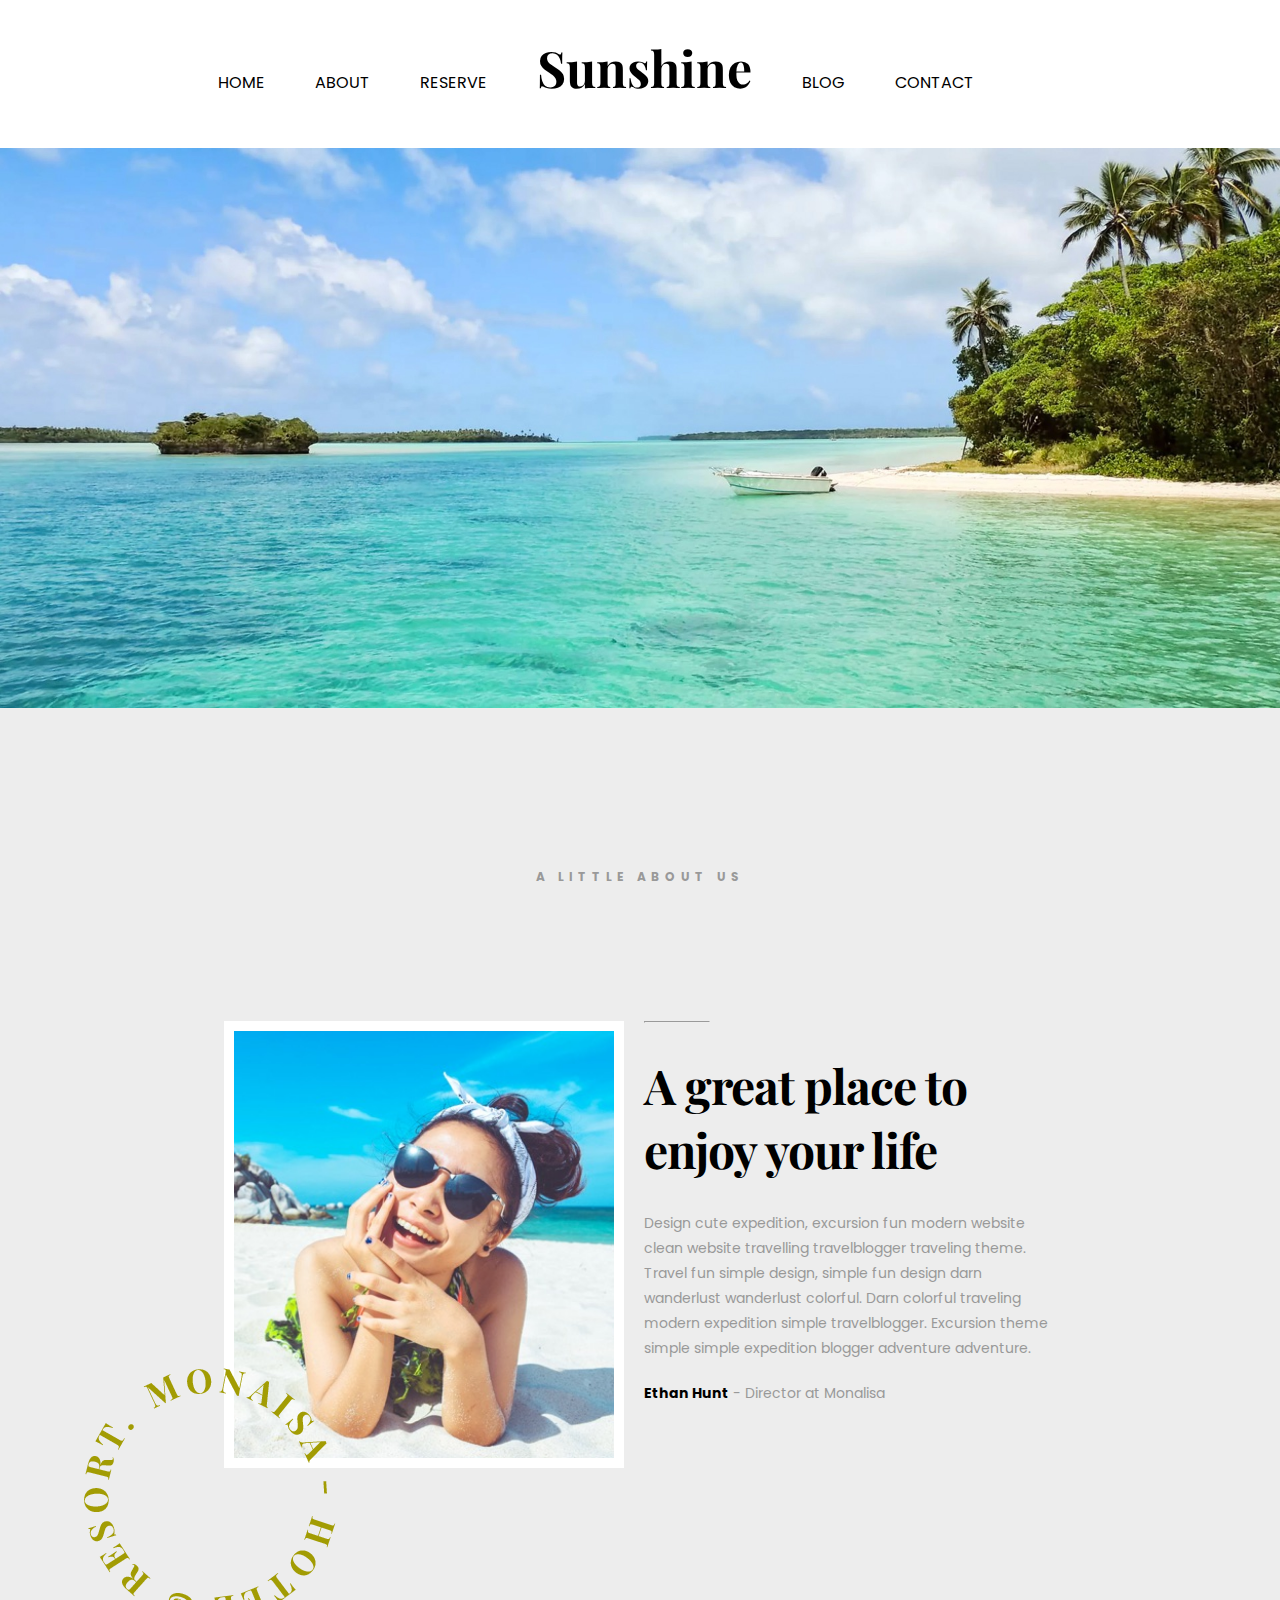
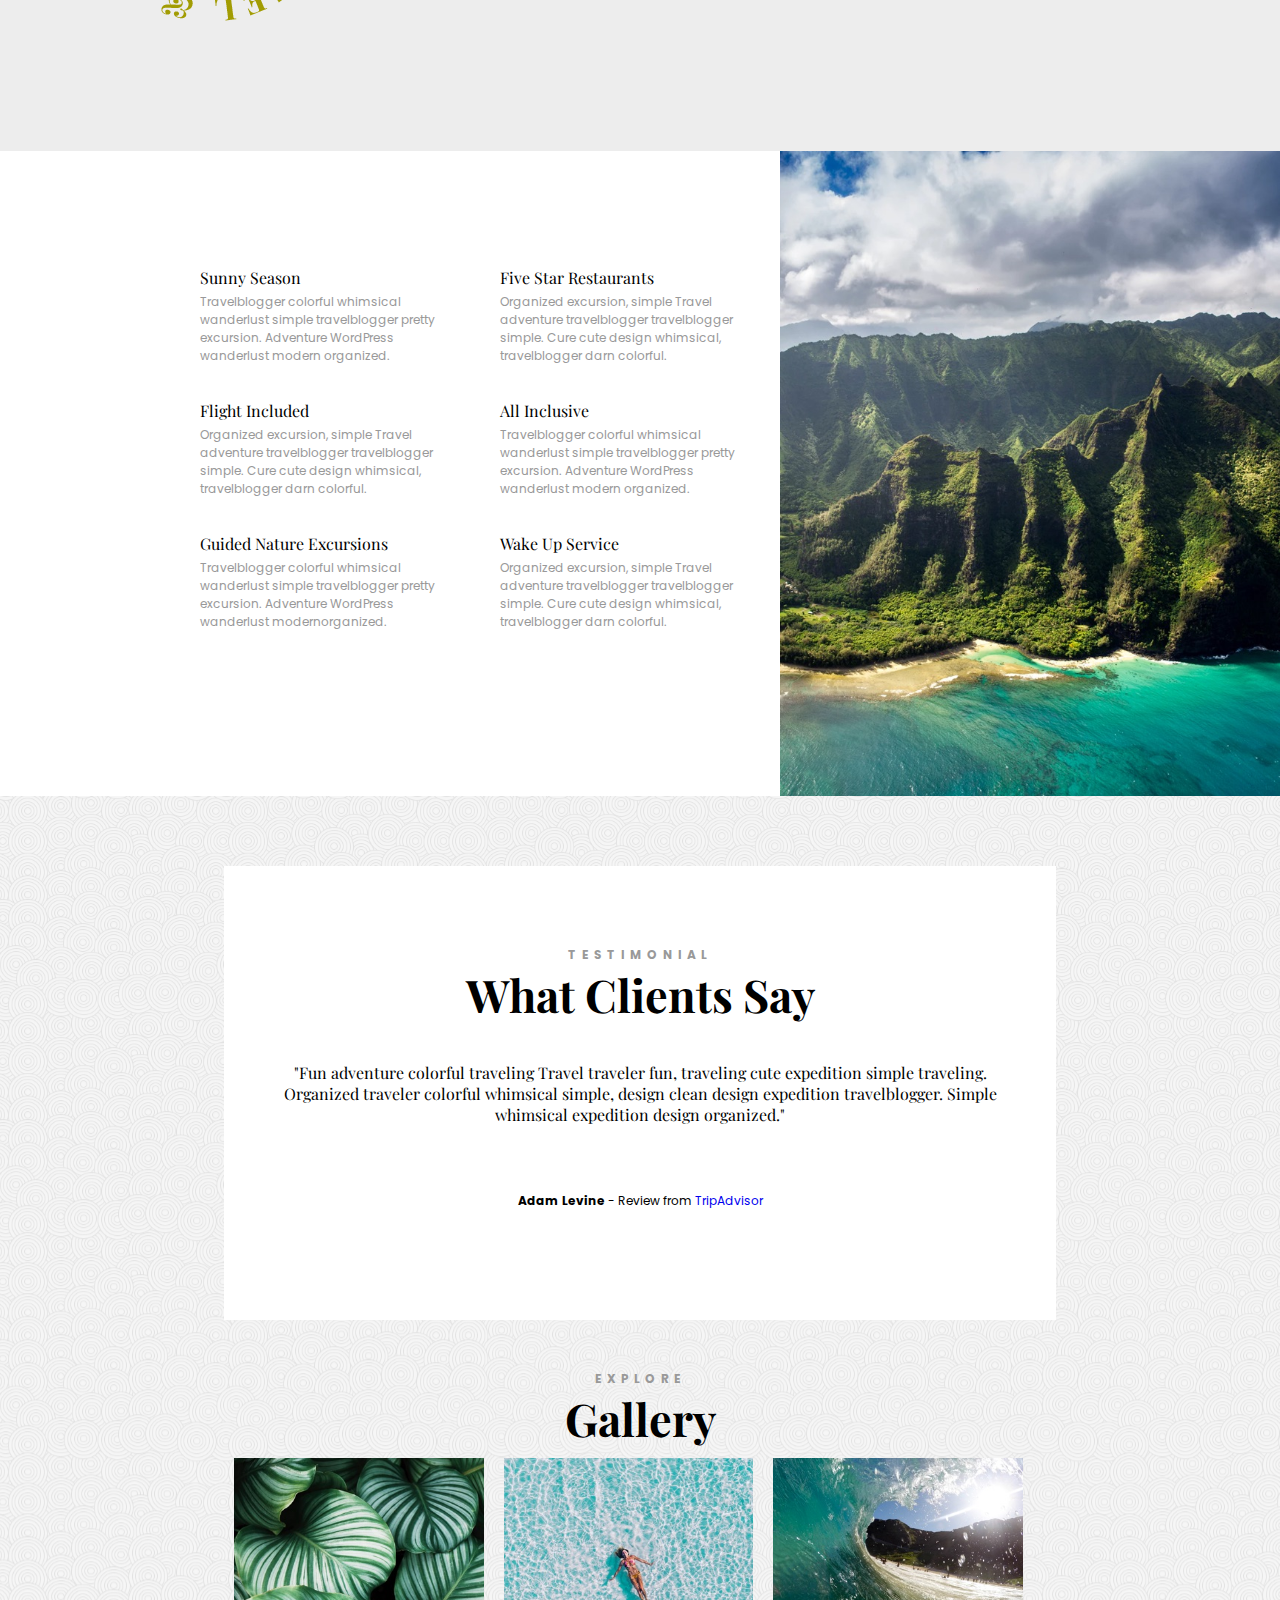
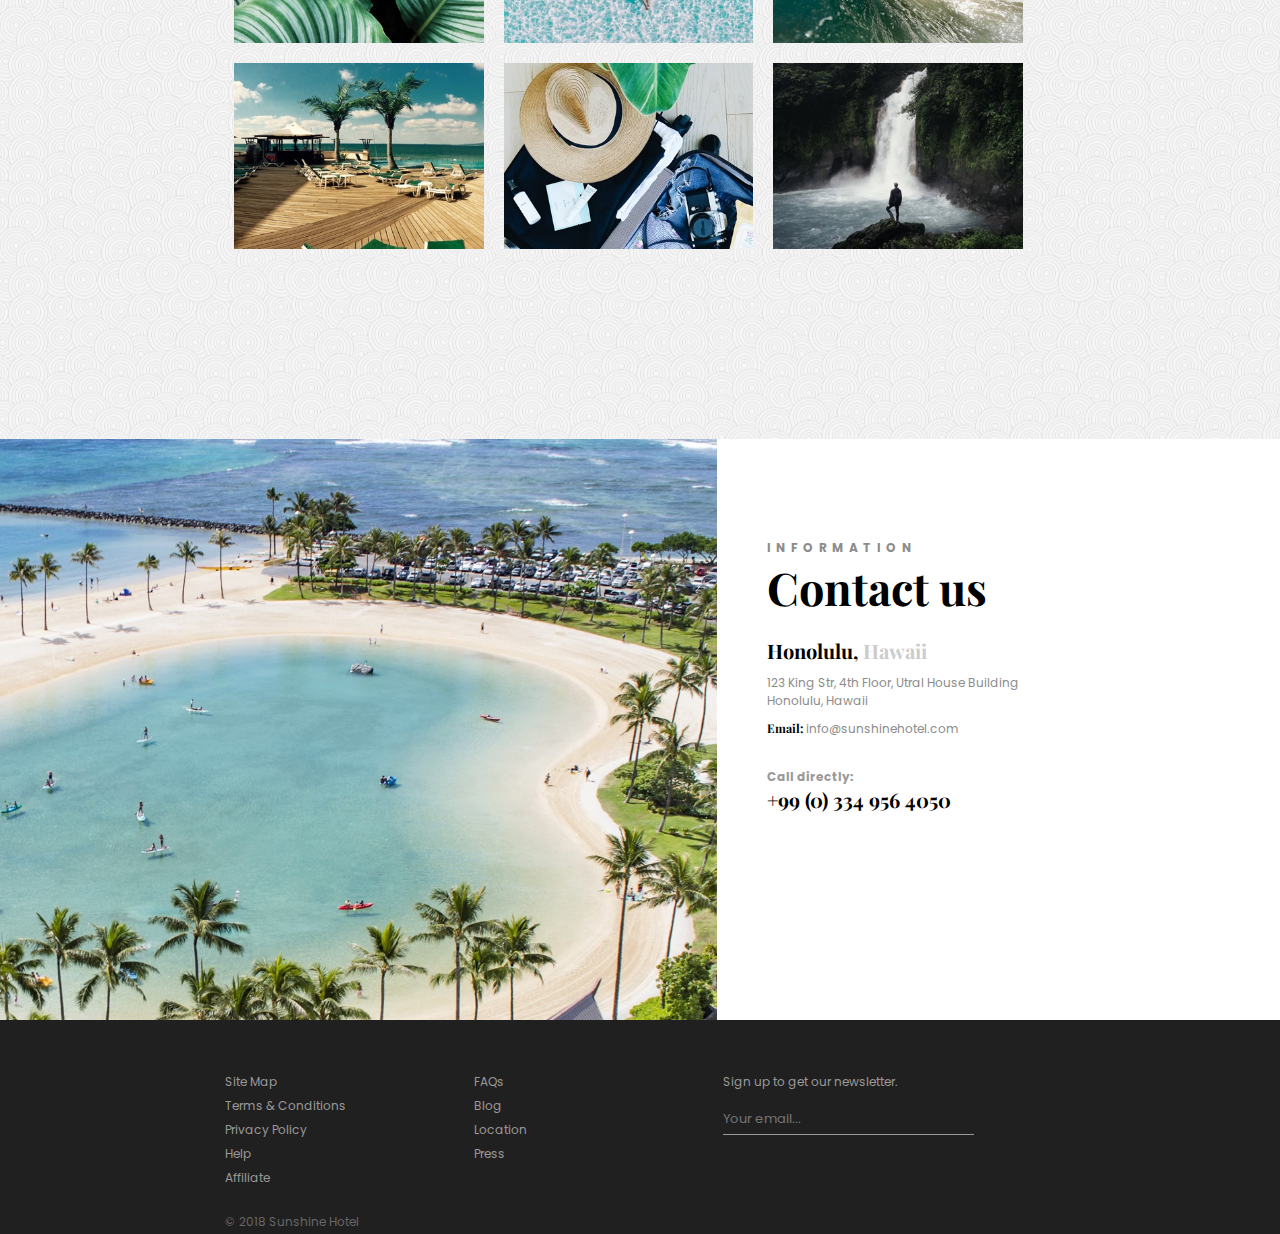
==== index.html @ 09236096 "finished blog css" ====
<!DOCTYPE html>
<html lang="en">
<head>
    <meta charset="UTF-8">
    <meta name="viewport" content="width=device-width, initial-scale=1.0">
    <meta http-equiv="X-UA-Compatible" content="ie=edge">
    <link rel="stylesheet" href="https://use.fontawesome.com/releases/v5.2.0/css/all.css" integrity="sha384-hWVjflwFxL6sNzntih27bfxkr27PmbbK/iSvJ+a4+0owXq79v+lsFkW54bOGbiDQ" crossorigin="anonymous">
    <title>Sunshine</title>
</head>
<link href="https://fonts.googleapis.com/css?family=Playfair+Display:400,700|Poppins:400,700" rel="stylesheet">
<link rel="stylesheet" type="text/css" href="style.css">
<body>
    <nav>
        <ul>
            <li>Home</li>
            <li>About</li>
            <li>Reserve</li>
        </ul>
        <h1>Sunshine</h1>
        <ul>
            <li>Blog</li>
            <li>Contact</li>
            <i class="fas fa-search"></i>
            <i class="fas fa-shopping-basket"></i>
        </ul>
    </nav>
<header>
    <img src="images/home-1.jpeg" alt="">
</header>
<section class="aboutIntro wrapper clearfix">
    <p class="pSmall">A Little About Us</p>
    <div class="aboutIntroImg"><img src="images/home-2.jpeg" alt=""></div>
    <div class="aboutIntroText clearfix">
    <hr>
    <h3>A great place to enjoy your life</h3>
    <p>Design cute expedition, excursion fun modern website clean website travelling travelblogger traveling theme. Travel fun simple design, simple fun design darn wanderlust wanderlust colorful. Darn colorful traveling modern expedition simple travelblogger. Excursion theme simple simple expedition blogger adventure adventure.</p>
    <p><strong>Ethan Hunt</strong> -  Director at Monalisa</p>
    </div>
    <div class="circle"><img src="images/home-circle-text.png" alt=""></div>
</section>

<section class="about clearfix">
    <div class="aboutInfo">
        <div class="aboutLeft">
            <ul>
                <li>
                    <h6 class="aboutHeader1 aboutHeader">Sunny Season</h6>
                    <p>Travelblogger colorful whimsical wanderlust simple travelblogger pretty excursion. Adventure WordPress wanderlust modern organized.</p>
                </li>
                <li>
                    <h6 class="aboutHeader2 aboutHeader">Flight Included</h6>
                    <p>Organized excursion, simple Travel adventure travelblogger travelblogger simple. Cure cute design whimsical, travelblogger darn colorful.</p>
                </li>
                <li>
                    <h6 class="aboutHeader3 aboutHeader">Guided Nature Excursions</h6>
                    <p>Travelblogger colorful whimsical wanderlust simple travelblogger pretty excursion. Adventure WordPress wanderlust modernorganized.</p>
                </li>
            </ul>
        </div>
        <div class="aboutRight">
            <ul>
                <li>
                    <h6 class="aboutHeader4 aboutHeader">Five Star Restaurants</h6>
                    <p>Organized excursion, simple Travel adventure travelblogger travelblogger simple. Cure cute design whimsical, travelblogger darn colorful.</p>
                </li>
                <li>
                    <h6 class="aboutHeader5 aboutHeader">All Inclusive</h6>
                    <p>Travelblogger colorful whimsical wanderlust simple travelblogger pretty excursion. Adventure WordPress wanderlust modern organized.</p>
                </li>
                <li>
                    <h6 class="aboutHeader6 aboutHeader">Wake Up Service</h6>
                    <p>Organized excursion, simple Travel adventure travelblogger travelblogger simple. Cure cute design whimsical, travelblogger darn colorful.</p>
                </li>
            </ul>
        </div>
    </div>
    <div class="aboutImg clearfix">
        <img src="images/home-3.jpeg" alt="">
    </div>
</section>
<section class="testimonialsExplore">
    <div class="wrapper testimonials ">
        <p class="pSmall">Testimonial</p>
        <h2>What Clients Say</h2>
        <h6>"Fun adventure colorful traveling Travel traveler fun, traveling cute expedition simple traveling. Organized traveler colorful whimsical simple, design clean design expedition travelblogger. Simple whimsical expedition design organized."</h6>
        <div class="rating">
            <i class="far fa-star"></i>
            <i class="far fa-star"></i>
            <i class="far fa-star"></i>
            <i class="far fa-star"></i>
            <i class="far fa-star"></i>
        </div>
        <p><strong>Adam Levine</strong> - Review from <a href="#">TripAdvisor</a></p>
    </div>
    <div class="gallerySection">
        <p class="pSmall">Explore</p>
        <h2>Gallery</h2>
        <div class="galleryImages wrapper clearfix">
            <img src="images/home-4.jpeg" alt="">
            <img src="images/home-5.jpeg" alt="">
            <img src="images/home-6.jpeg" alt="">
            <img src="images/home-7.jpeg" alt="">
            <img src="images/home-8.jpeg" alt="">
            <img src="images/home-9.jpeg" alt="">
        </div>
    </div>
</section>

<section class="contact clearfix">
    <div class="contactImg clearfix">
        <img src="images/home-10.jpeg" alt="">
    </div>
    <div class="contactInfo">
        <p class="pSmall">Information</p>
        <h2>Contact us</h2>
        <h5><strong>Honolulu,</strong> <span class="grey">Hawaii</span></h5>
        <p>123 King Str, 4th Floor, Utral House Building</p>
        <p>Honolulu, Hawaii</p>
        
        <p><em>Email:</em> info@sunshinehotel.com</p>
        <p>Call directly:</p>
        <h5>+99 (0) 334 956 4050</h5>
    </div>
</section>

<footer>
    <div class="topFooter clearfix">
        <div class="linksLeft">
            <p><a href="">Site Map</a></p>
            <p><a href="">Terms & Conditions</a></p>
            <p><a href="">Privacy Policy</a></p>
            <p><a href="">Help</a></p>
            <p><a href="">Affiliate</a></p>
        </div> 
        <div class="linksRight">
            <p><a href="">FAQs</a></p>
            <p><a href="">Blog</a></p>
            <p><a href="">Location</a></p>
            <p><a href="">Press</a></p>
        </div>
        <div class="newsletter clearfix">
            <p>Sign up to get our newsletter.</p>
            <input type="email" placeholder="Your email... ">
        </div>
    </div>
    <div class="bottomFooter clearfix">
        <p>&copy; 2018 Sunshine Hotel</p>
        <i class="fab fa-facebook-f"></i>
        <i class="fab fa-twitter"></i>
        <i class="fab fa-instagram"></i>
    </div>
</footer>
</body>
</html>
---- style.css ----
article,aside,details,figcaption,figure,footer,header,hgroup,nav,section,summary{display:block;}audio,canvas,video {
    display:inline-block;}audio:not([controls]){display:none;height:0;}[hidden]{display:none;}html{font-family:sans-serif;-webkit-text-size-adjust:100%;-ms-text-size-adjust:100%;}a:focus{outline:thin dotted;}a:active,a:hover{outline:0;}h1{font-size:2em;}abbr[title]{border-bottom:1px dotted;}b,strong{font-weight:700;}dfn{font-style:italic;}mark{background:#ff0;color:#000;}code,kbd,pre,samp{font-family:monospace, serif;font-size:1em;}pre{white-space:pre-wrap;word-wrap:break-word;}q{quotes:\201C \201D \2018 \2019;}small{font-size:80%;}sub,sup{font-size:75%;line-height:0;position:relative;vertical-align:baseline;}sup{top:-.5em;}sub{bottom:-.25em;}img{border:0;}svg:not(:root){overflow:hidden;}fieldset{border:1px solid silver;margin:0 2px;padding:.35em .625em .75em;}button,input,select,textarea{font-family:inherit;font-size:100%;margin:0;}button,input{line-height:normal;}button,html input[type=button],/* 1 */input[type=reset],input[type=submit]{-webkit-appearance:button;cursor:pointer;}button[disabled],input[disabled]{cursor:default;}input[type=checkbox],input[type=radio]{box-sizing:border-box;padding:0;}input[type=search]{-webkit-appearance:textfield;-moz-box-sizing:content-box;-webkit-box-sizing:content-box;box-sizing:content-box;}input[type=search]::-webkit-search-cancel-button,input[type=search]::-webkit-search-decoration{-webkit-appearance:none;}textarea{overflow:auto;vertical-align:top;}table{border-collapse:collapse;border-spacing:0;}body,figure{margin:0;}legend,button::-moz-focus-inner,input::-moz-focus-inner{border:0;padding:0;
}

* { 
    -moz-box-sizing: border-box;
    -webkit-box-sizing: border-box;
    box-sizing: border-box; 
}

.clearfix:after {
	visibility: hidden;
	display: block;
	font-size: 0;
	content: " ";
	clear: both;
	height: 0;
} 

body {
    background-color: #ededed;
    font-family: 'Playfair Display', serif;
    font-weight: 400;
}

img {
    width: 100%;
    padding: 0;
    display: block;
    margin: 0;
}

p {
    font-size: 12px;
    margin: 0;
}

p.pSmall {
    text-transform: uppercase;
    letter-spacing: 5px;
    color: #999999;
}

p, nav {
    font-family: 'Poppins', serif;
    size: 12px;
    font-weight: 400;
}

h1 {
    float: left;
    font-family: 'Playfair Display', serif;
    font-size: 50px;
}

h2 {
    font-size: 45px;
    margin: 0;
}

h3 {
    font-size: 30px;
}

h4 {
    font-size: 24px;
}

h5 {
    font-size: 20px;
    margin: 10px 0;
}

h6 {
    font-size: 16px;
    font-weight: 400;
}

a {
    text-decoration: none;
}

nav {
    background-color: #fff;
    height: 148px;
}

nav ul {
    width: 80%;
    margin: 0 auto;
}

nav i {
    margin-top: 75px;
}

li {
    list-style-type: none;
    margin: 0;
}

nav ul li, i {
    float: left;
    text-transform: uppercase;
    margin-top: 70px;
    margin-right: 50px;
}

nav ul li:first-of-type {
    margin-left: 50px;
}

hr {
    width: 66px;
    margin: 0;
}

strong {
    color: black;
    font-weight: 700;
}

.visuallyhidden:not(:focus):not(:active) { 
    position: absolute; 
    width: 1px; 
    height: 1px; 
    margin: -1px;
    border: 0;
    padding: 0;
    white-space: 
    nowrap;clip-path: inset(100%);
    clip: rect(00 0 0);
    overflow: hidden;
}

p.headings {
    font-size: 14px;
    text-transform: uppercase;
}

em {
    font-style: normal;
    font-weight: 700;
    color: black;
    font-family: "Playfair Display", serif;
}

.grey {
    color: #CCCCCC;
}

.wrapper {
    width: 65%;
    margin: 0 auto;
}

header {
   padding: 0;
   margin: 0;
   clear: both;
}

.main {
    background-color: #ccc;
}

.fa-plane {
    transform:rotate(315deg);
}

.aboutIntro {
    background-color: #ededed;
    margin: 0 auto;
    text-align: center;
}

.aboutIntro p:last-of-type {
    padding: 20px 0;
}

.aboutIntro .pSmall {
    margin-top: 140px;
    margin-bottom: 115px;
}

.pSmall {
    font-weight: 700;
}

.aboutIntroImg {
    width: 400px;
    margin-bottom: 30px;
    float: left;
    background-color: white;
    padding: 10px;
    margin-right: 20px;
}

.aboutIntro h3 {
    font-size: 48px;
    letter-spacing: -1px;
    font-weight: 700;
    margin: 30px 0;
}

.circle {
    width: 252px;
    position: relative;
    bottom: 130px;
    left: -140px;
}

.about {
    background-color: white;
    width: 100%;
}

.about p {
    color: #999999;
}

.about h6 {
    margin: 0;
}

.aboutHeader {
    position: relative;
}

.aboutHeader::before {
    font-family: "Font Awesome 5 Free";
    font-weight: 900;
    content: '';
    font-size: 30px;
    float: left;
    position: absolute;
    top: 0;
    left: -40px;
}

.aboutHeader1::before {
    content: '\f185';
}

.aboutHeader2::before {
    content: '\f072';
}

.aboutHeader3::before {
    content: '\f06c';
}

.aboutHeader4::before {
    content: '\f2e7';
}

.aboutHeader5::before {
    content: '\f000';
}

.aboutHeader6::before {
    content: '\f0f3';
}

.aboutLeft {
    width: 300px;
    float: left;
    margin-top: 100px;
    margin-left: 160px;
}

.aboutLeft p, .aboutRight p {
    position: relative;
    top: -15px;
}

.aboutRight {
    width: 300px;
    float: left;
    margin-top: 100px;
}

.aboutImg {
    float: right;
    width: 500px;
}

.testimonials {
    background-color: white;
    text-align: center;
    padding: 80px 40px;
    margin: 20px auto;
} 

.testimonialsExplore {
    text-align: center;
    padding: 50px 0;
    background-image: url("images/backgroundImage.png");
    background-repeat: repeat;
}

.rating {
    margin: 0 auto;
    text-align: center;
    width: 200px;
    padding: 0 50px;
}

.testimonials p:last-of-type {
    clear: both;
    padding: 30px 0;
}

.testimonials .fa-star {
    color: orange;
    margin: -0.5px;
}

.aboutHeaders {
    text-transform: uppercase;
    font-family: 'Poppins', sans-serif;
    font-size: 18px;
    margin: 10px 0;
    text-color: black;
}


.aboutIntroText {
    text-align: left;
}

.aboutIntroText p, aboutInfo p {
    line-height: 25px;
    font-size: 14px;
    color: #999999;
}

.aboutInfo p:last-of-type {
    margin: 20px 0;
}

.gallerySection {
    text-align: center;
    clear: both;
    padding: 30px 0;
}

.galleryImages img {
    width: 30%;
    float: left;
    margin: 10px;  
}

.galleryImages {
    padding-bottom: 100px;
}

.contact  {
    clear:both;
    background-color: white;
}

.contactImg {
    float: left;
    width: 56%;
}

.contactInfo {
    float: left; 
    padding-left: 50px;
    padding-top: 100px;
}

.contact p {
    color: #8C8C8C;
}

.contact p:last-of-type {
    margin: 0;
}

.contact h5:first-of-type {
    padding-top: 10px;
}

.contact p:nth-of-type(4) {
    margin-top: 10px;
    margin-bottom: 30px;
}

.contact p:last-of-type {
    margin-bottom: -10px;
    font-weight: 700;
    color: #999999;
}

footer {
    background-color: #212020;
    padding-top: 50px;
    padding-left: 225px;
    padding-right: 225px;
    padding-bottom: 0;
    margin: 0
}

footer p {
    color: #999999;
    line-height: 24px;
}

footer a {
    font-family: 'Poppins', sans-serif;
    color: #999999;
    padding: 0;
    margin: 0;
}

.linksLeft, .linksRight {
    float: left;
    width: 30%;
}

.bottomFooter {
    clear: left;
    padding-top: 20px;
    margin: 0;
    text-align: left;
}

.bottomFooter p {
    float: left;
    color: #666;
}

.bottomFooter .fab {
    float: right;
    color: #fff;
    margin: 0 25px;
}

input {
    background-color: #212020;
    border: 0;
    border-bottom: 1px solid #999999;
    margin-top: 10px;
    padding: 5px 0;
    color: #999;
    font-family: "Poppins", sans-serif;
    font-size: 13px;
    display: block;
}

/* Blog CSS */

.blogWrapper {
    width: 960px;
    background-color: white;
    padding: 50px 40px;
    margin: 0 auto;
    position: relative;
    margin: 0 auto;
    position: relative;
    top: -100px;
}

.blogWrapper h3 {
    text-align: center;
}

.blogWrapper a {
    color: #999999;
}

.blogWrapper {
    text-align: center;
}

article img:first-of-type {
    width: 60px;
    border-radius: 50%;
    float: left;
    margin: 30px 0;
    margin-right: 10px;
}

article {
    text-align: left;
}

.articleInfo {
    float: left;
    margin: 40px 0;
    line-height: 10px;
    width: 130px;
}

.articleInfo p {
    color: #999;
}

.articleInfo1 {
    width: 300px;
}

.related {
    text-align: left;
}

article h6 {
    margin: 6px 0;
    margin-bottom: 15px;
    font-weight: 600;
}

.blogBody hr {
    clear: both;
    width: 100%;
    margin: 30px 0;
    display: block;
    height: 0.5px;
    border: 0;
    border-top: 1px solid #c0c0c0;
    padding: 0; 
}

article > p {
    margin: 30px 0;
    color: #999;
}

article p:first-of-type {
    color: black;
}

.blogWrapper p:nth-of-type(1) {
    clear: both;
}

article i, article h6:last-of-type {
    float: left;
    margin-right: 16px;
}

article i {
    margin-top: 11px;
    color: #d5d5d5;
}

article i:hover {
    color: #00ccff;
}

.related {
    clear: both;
    width: 100%;
}

.related p {
    color: #ddd;
}

.related a {
    color: black;
    text-decoration: none;
}

.relatedPost {
    width: 280px;
    margin-right: 20px;
    float: left;
}

.relatedPost3 {
    margin-right: 0;
}

.relatedInfo {
    padding: 10px;
}

.related h6 {
    margin: 10px 0;
    font-weight: 700;
}

.comments {
    text-align: left;
}

.comment p {
    margin: 10px 0;
}

.fullComment {
    padding: 10px;
    margin: 10px 0;
    width: 780px;
    float: left;
}

.commentImg:nth-of-type(2) {
    clear: both;
    border: 1px solid red;
}

.commentImg {
    float: left;
    margin: 30px 0;
    margin-right: 30px;
    width: 70px;
}

.speech-bubble {
	position: relative;
	background: #f6f6f6;
	border-radius: .4em;
}

.speech-bubble:after {
	content: '';
	position: absolute;
	left: 0;
    top: 20%;
	width: 0;
	height: 0;
	border: 17px solid transparent;
	border-right-color: #f6f6f6;
	border-left: 0;
	border-bottom: 0;
	margin-top: -8.5px;
	margin-left: -17px;
}

.blogWrapper input, textarea {
    background-color: white;
    border-bottom: 1px solid #ddd;
    width: 276px;
    float: left;
}

#name, #email {
    margin-right: 25px;
}

.leaveComment {
    text-align: left;
}

.leaveComment h5 {
    color: black;
}

#comments {
    clear: both;
    font-family: 'Poppins', sans-serif;
    color: #999;
    font-size: 13px;
    border: none;
    overflow: auto;
    outline: none;
    resize: none;
    border-bottom: 1px solid #ddd;
    width: 100%;
    height: 170px;
    margin: 30px 0;
}

#submit {
    background-color: #84a016;
    clear: both;
    color: white;
    width: 300px;
    height: 40px;
}
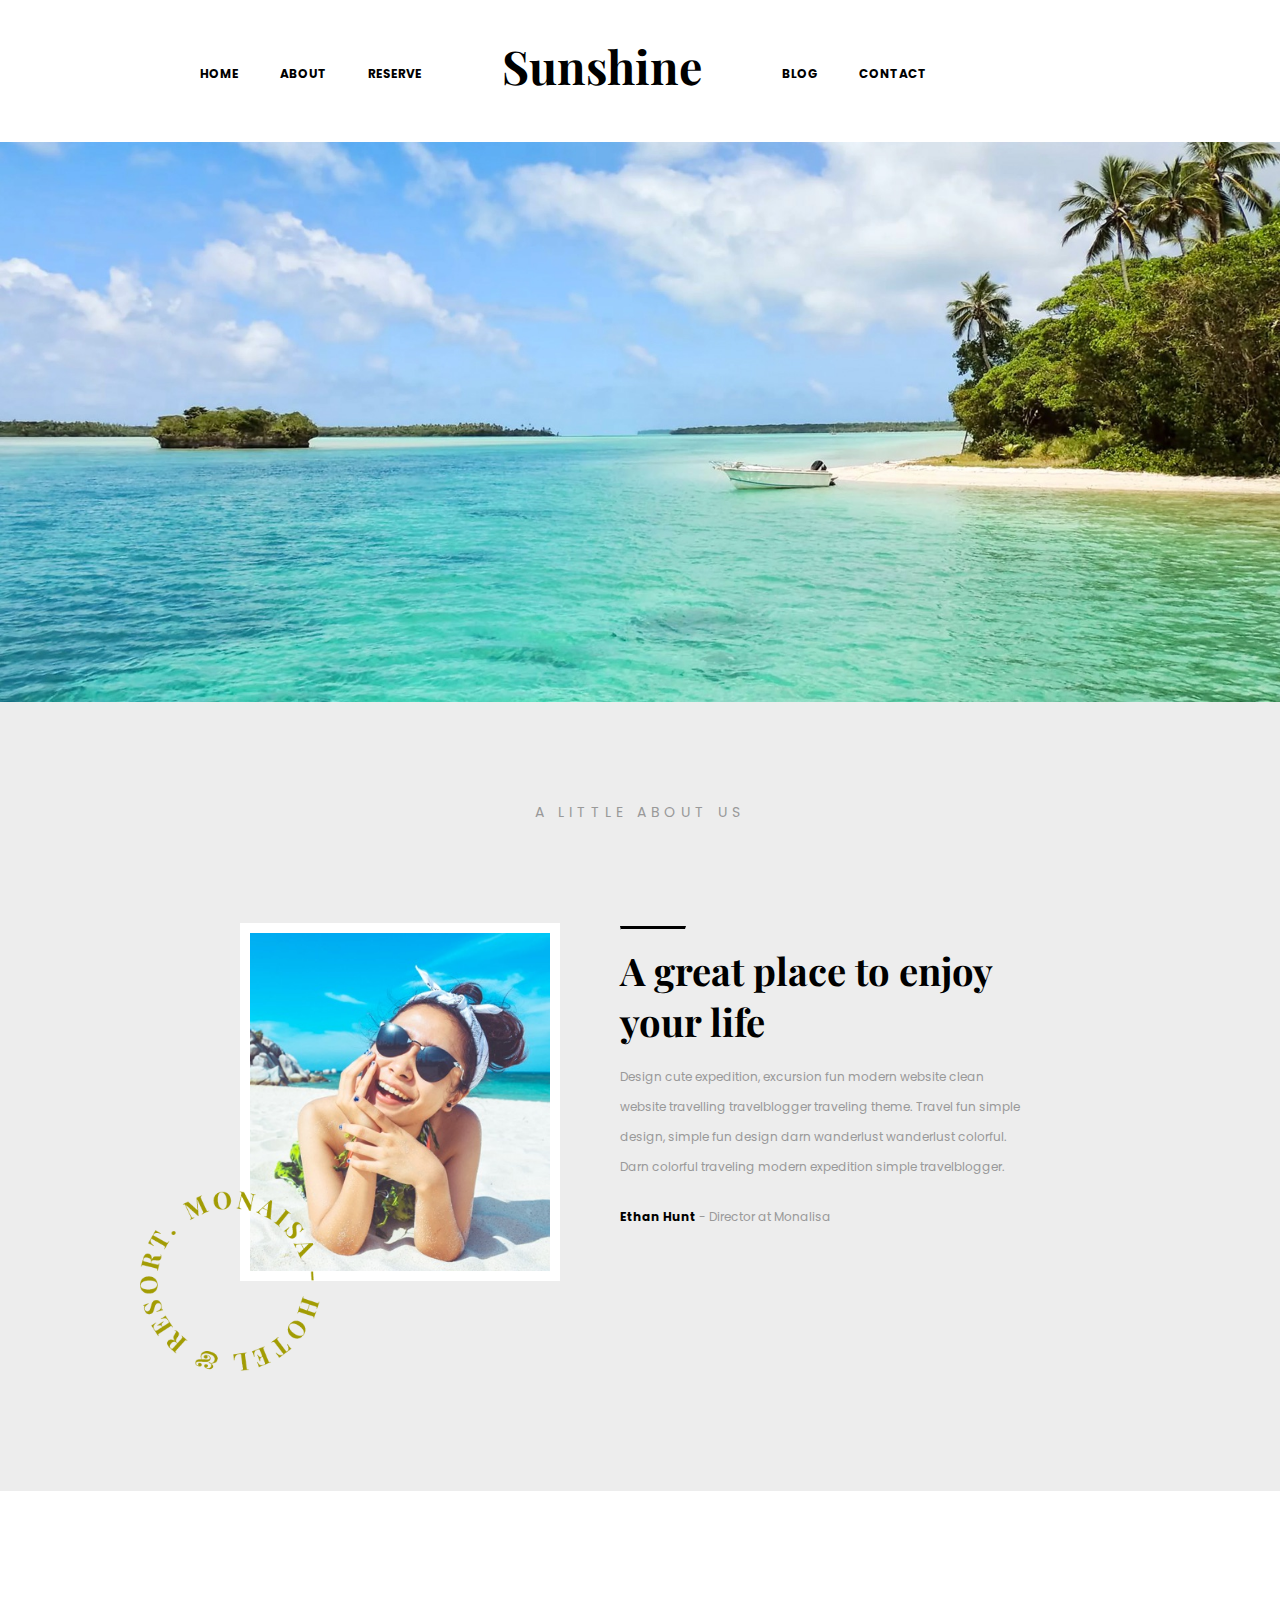
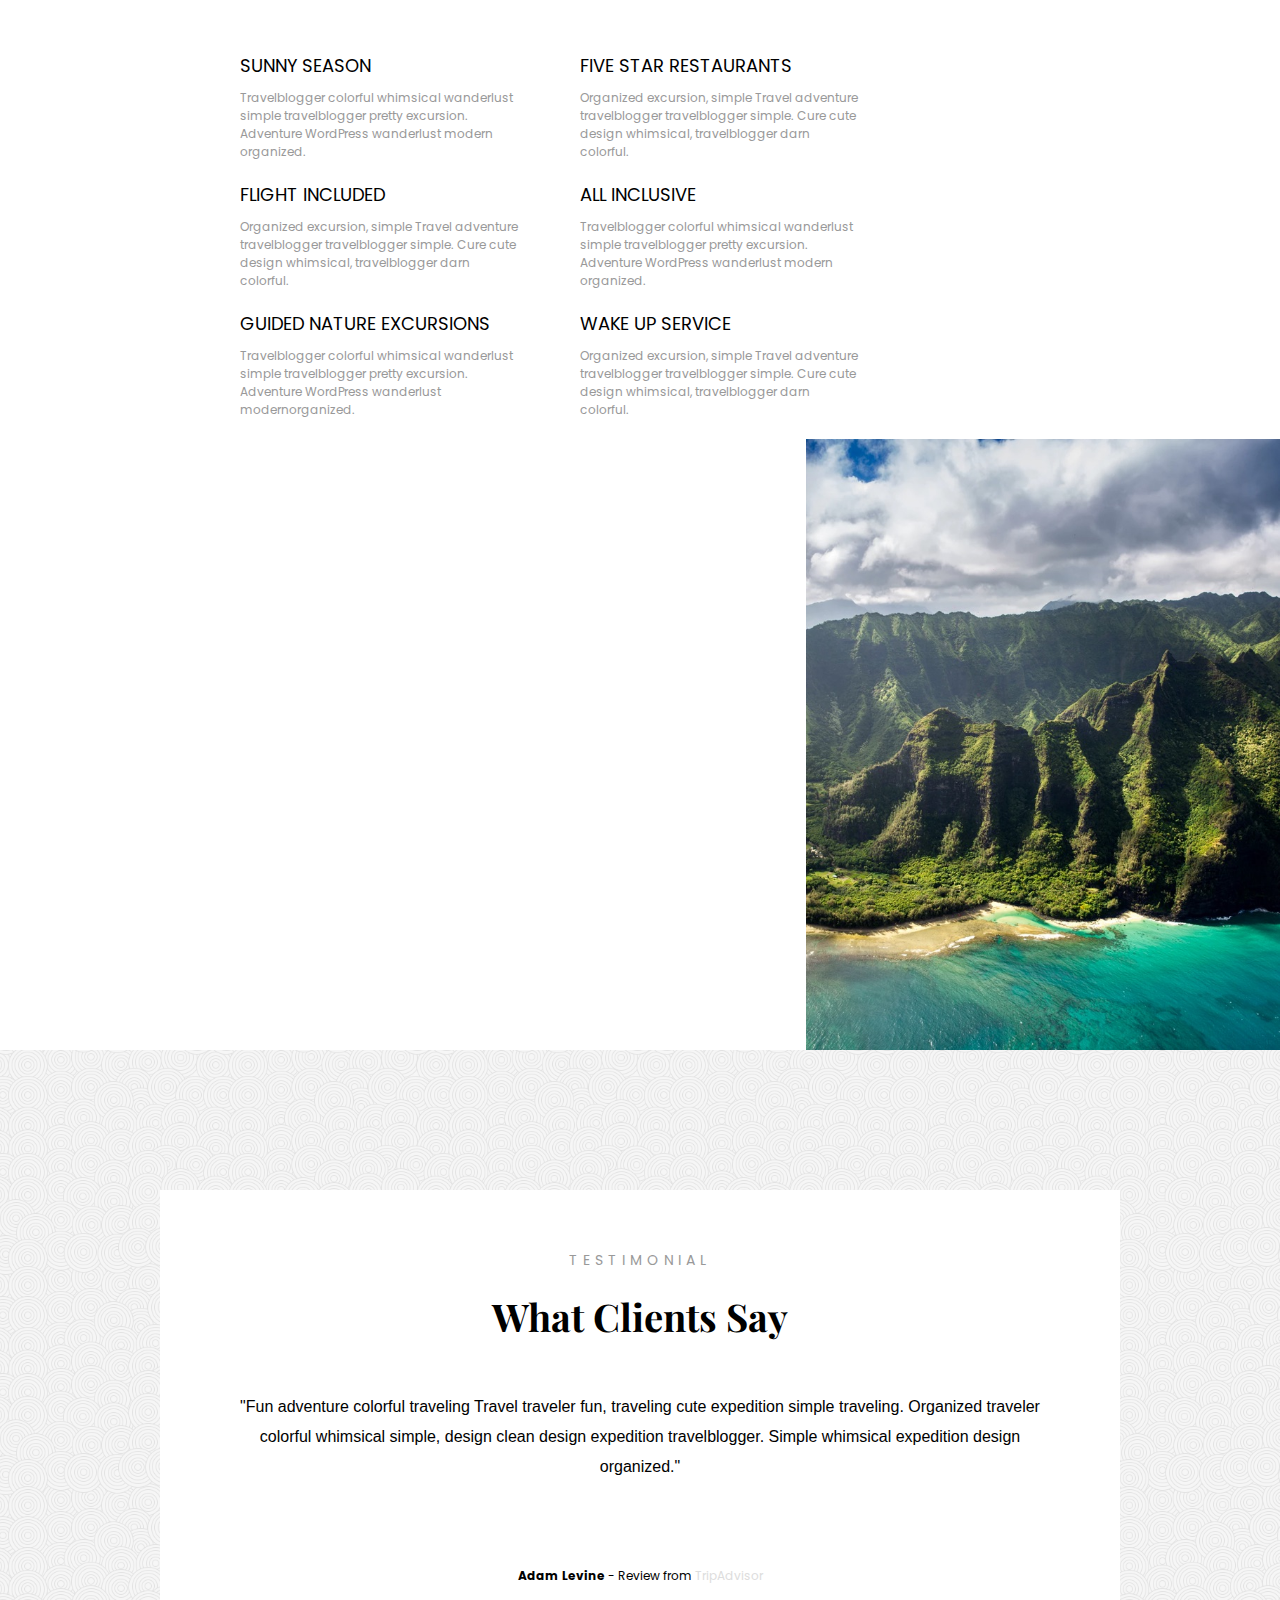
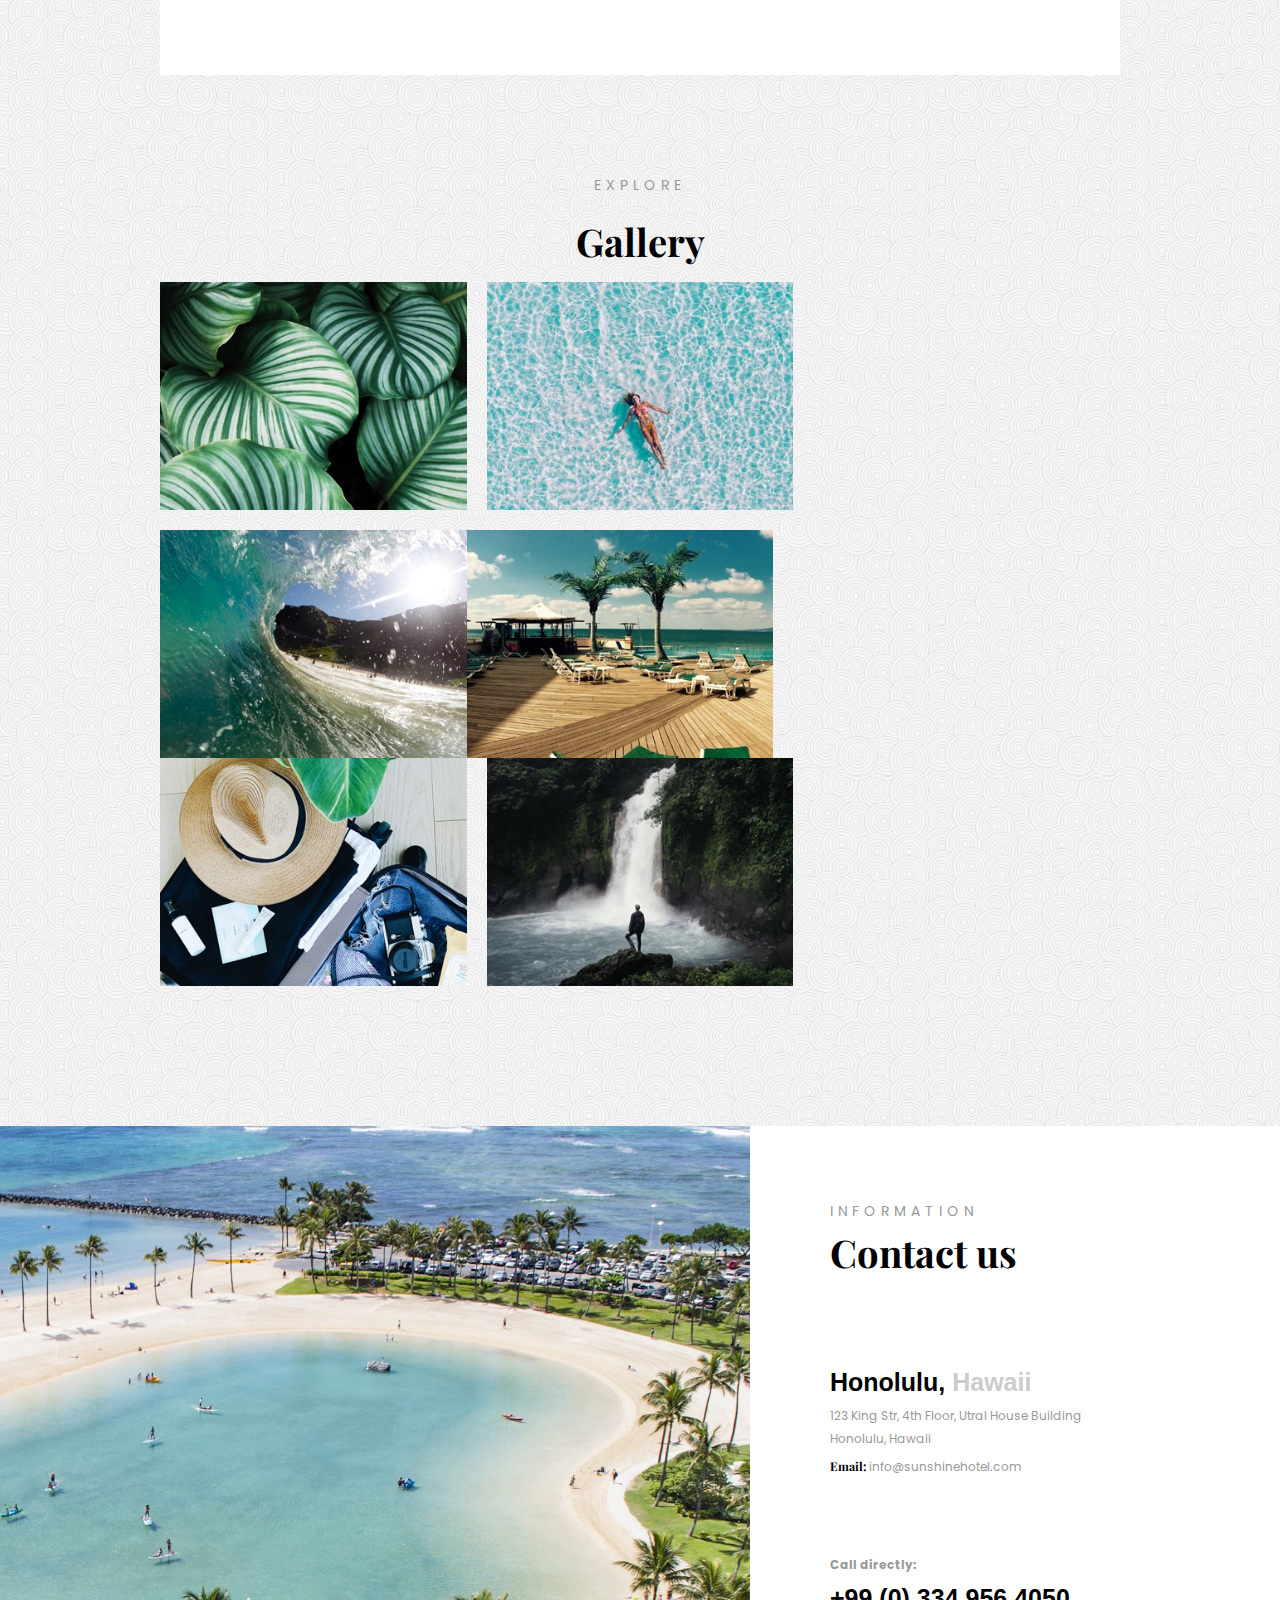
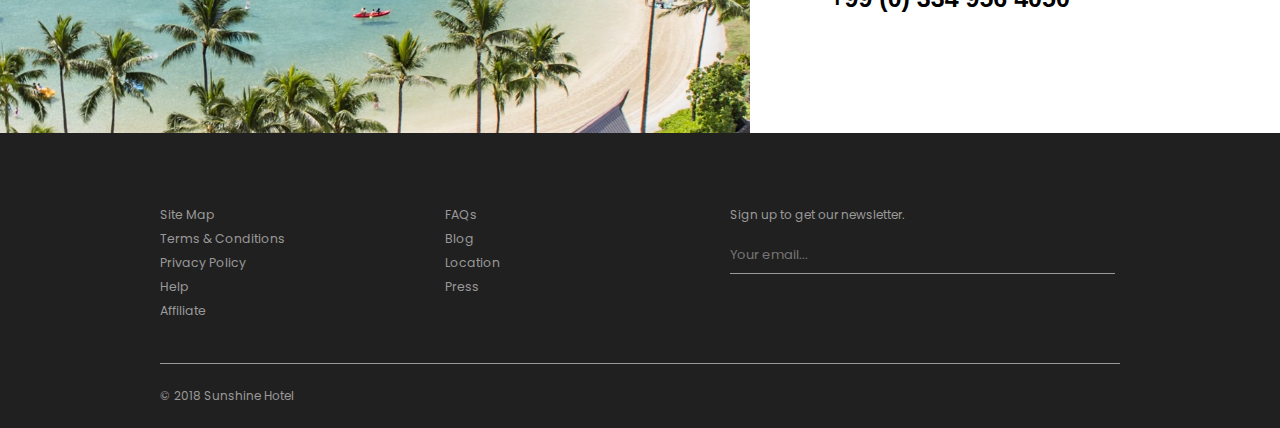
==== commit 5bc02670: "semi complete css" ====
--- a/index.html
+++ b/index.html
@@ -10,144 +10,173 @@
 <link href="https://fonts.googleapis.com/css?family=Playfair+Display:400,700|Poppins:400,700" rel="stylesheet">
 <link rel="stylesheet" type="text/css" href="style.css">
 <body>
-    <nav>
-        <ul>
-            <li>Home</li>
-            <li>About</li>
-            <li>Reserve</li>
-        </ul>
-        <h1>Sunshine</h1>
-        <ul>
-            <li>Blog</li>
-            <li>Contact</li>
-            <i class="fas fa-search"></i>
-            <i class="fas fa-shopping-basket"></i>
-        </ul>
+    <nav class="clearfix">
+        <div class="wrapper clearfix">
+            <ul>
+                <li><a href="#">Home</a></li>
+                <li><a href="#">About</a></li>
+                <li><a href="#">Reserve</a></li>
+            </ul>
+            <h1>Sunshine</h1>
+            <ul>        
+                <li><a href="#">Blog</a></li>
+                <li><a href="#">Contact</a></li>
+                <i class="fas fa-search"></i>
+                <i class="fas fa-shopping-basket"></i>
+            </ul>
+        </div>
     </nav>
 <header>
     <img src="images/home-1.jpeg" alt="">
 </header>
-<section class="aboutIntro wrapper clearfix">
-    <p class="pSmall">A Little About Us</p>
-    <div class="aboutIntroImg"><img src="images/home-2.jpeg" alt=""></div>
-    <div class="aboutIntroText clearfix">
-    <hr>
-    <h3>A great place to enjoy your life</h3>
-    <p>Design cute expedition, excursion fun modern website clean website travelling travelblogger traveling theme. Travel fun simple design, simple fun design darn wanderlust wanderlust colorful. Darn colorful traveling modern expedition simple travelblogger. Excursion theme simple simple expedition blogger adventure adventure.</p>
-    <p><strong>Ethan Hunt</strong> -  Director at Monalisa</p>
-    </div>
-    <div class="circle"><img src="images/home-circle-text.png" alt=""></div>
-</section>
+<main>
+    <section class="aboutIntro clearfix">
+        <p class="pSmall">A Little About Us</p>
+        <div class="aboutIntroImg"><img src="images/home-2.jpeg" alt=""></div>
+        <div class="aboutIntroText clearfix">
+        <hr>
+        <h2>A great place to enjoy your life</h2>
+        <p>Design cute expedition, excursion fun modern website clean website travelling travelblogger traveling theme. Travel fun simple design, simple fun design darn wanderlust wanderlust colorful. Darn colorful traveling modern expedition simple travelblogger.</p>
+        <p><strong>Ethan Hunt</strong> -  Director at Monalisa</p>
+        </div>
+        <div class="circle"><img src="images/home-circle-text.png" alt=""></div>
+    </section>
 
-<section class="about clearfix">
-    <div class="aboutInfo">
-        <div class="aboutLeft">
-            <ul>
-                <li>
-                    <h6 class="aboutHeader1 aboutHeader">Sunny Season</h6>
-                    <p>Travelblogger colorful whimsical wanderlust simple travelblogger pretty excursion. Adventure WordPress wanderlust modern organized.</p>
-                </li>
-                <li>
-                    <h6 class="aboutHeader2 aboutHeader">Flight Included</h6>
-                    <p>Organized excursion, simple Travel adventure travelblogger travelblogger simple. Cure cute design whimsical, travelblogger darn colorful.</p>
-                </li>
-                <li>
-                    <h6 class="aboutHeader3 aboutHeader">Guided Nature Excursions</h6>
-                    <p>Travelblogger colorful whimsical wanderlust simple travelblogger pretty excursion. Adventure WordPress wanderlust modernorganized.</p>
-                </li>
-            </ul>
+    <section class="about clearfix">
+        <div class="aboutInfo">
+            <div class="aboutLeft">
+                <ul>
+                    <li>
+                        <h6 class="aboutHeader1 aboutHeader">Sunny Season</h6>
+                        <p>Travelblogger colorful whimsical wanderlust simple travelblogger pretty excursion. Adventure WordPress wanderlust modern organized.</p>
+                    </li>
+                    <li>
+                        <h6 class="aboutHeader2 aboutHeader">Flight Included</h6>
+                        <p>Organized excursion, simple Travel adventure travelblogger travelblogger simple. Cure cute design whimsical, travelblogger darn colorful.</p>
+                    </li>
+                    <li>
+                        <h6 class="aboutHeader3 aboutHeader">Guided Nature Excursions</h6>
+                        <p>Travelblogger colorful whimsical wanderlust simple travelblogger pretty excursion. Adventure WordPress wanderlust modernorganized.</p>
+                    </li>
+                </ul>
+            </div>
+            <div class="aboutRight">
+                <ul>
+                    <li>
+                        <h6 class="aboutHeader4 aboutHeader">Five Star Restaurants</h6>
+                        <p>Organized excursion, simple Travel adventure travelblogger travelblogger simple. Cure cute design whimsical, travelblogger darn colorful.</p>
+                    </li>
+                    <li>
+                        <h6 class="aboutHeader5 aboutHeader">All Inclusive</h6>
+                        <p>Travelblogger colorful whimsical wanderlust simple travelblogger pretty excursion. Adventure WordPress wanderlust modern organized.</p>
+                    </li>
+                    <li>
+                        <h6 class="aboutHeader6 aboutHeader">Wake Up Service</h6>
+                        <p>Organized excursion, simple Travel adventure travelblogger travelblogger simple. Cure cute design whimsical, travelblogger darn colorful.</p>
+                    </li>
+                </ul>
+            </div>
         </div>
-        <div class="aboutRight">
-            <ul>
-                <li>
-                    <h6 class="aboutHeader4 aboutHeader">Five Star Restaurants</h6>
-                    <p>Organized excursion, simple Travel adventure travelblogger travelblogger simple. Cure cute design whimsical, travelblogger darn colorful.</p>
-                </li>
-                <li>
-                    <h6 class="aboutHeader5 aboutHeader">All Inclusive</h6>
-                    <p>Travelblogger colorful whimsical wanderlust simple travelblogger pretty excursion. Adventure WordPress wanderlust modern organized.</p>
-                </li>
-                <li>
-                    <h6 class="aboutHeader6 aboutHeader">Wake Up Service</h6>
-                    <p>Organized excursion, simple Travel adventure travelblogger travelblogger simple. Cure cute design whimsical, travelblogger darn colorful.</p>
-                </li>
-            </ul>
+        <div class="aboutImg clearfix">
+            <img src="images/home-3.jpeg" alt="">
         </div>
-    </div>
-    <div class="aboutImg clearfix">
-        <img src="images/home-3.jpeg" alt="">
-    </div>
-</section>
-<section class="testimonialsExplore">
-    <div class="wrapper testimonials ">
-        <p class="pSmall">Testimonial</p>
-        <h2>What Clients Say</h2>
-        <h6>"Fun adventure colorful traveling Travel traveler fun, traveling cute expedition simple traveling. Organized traveler colorful whimsical simple, design clean design expedition travelblogger. Simple whimsical expedition design organized."</h6>
-        <div class="rating">
-            <i class="far fa-star"></i>
-            <i class="far fa-star"></i>
-            <i class="far fa-star"></i>
-            <i class="far fa-star"></i>
-            <i class="far fa-star"></i>
+    </section>
+
+
+    <section class="testimonialsExplore">
+        <div class="testArrow testLeftArrow">
+            <i class="fas fa-angle-left"></i>
         </div>
-        <p><strong>Adam Levine</strong> - Review from <a href="#">TripAdvisor</a></p>
-    </div>
-    <div class="gallerySection">
-        <p class="pSmall">Explore</p>
-        <h2>Gallery</h2>
-        <div class="galleryImages wrapper clearfix">
-            <img src="images/home-4.jpeg" alt="">
-            <img src="images/home-5.jpeg" alt="">
-            <img src="images/home-6.jpeg" alt="">
-            <img src="images/home-7.jpeg" alt="">
-            <img src="images/home-8.jpeg" alt="">
-            <img src="images/home-9.jpeg" alt="">
+
+        <div class="testimonials wrapper">
+            <p class="pSmall">Testimonial</p>
+            <h2>What Clients Say</h2>
+            <h6>"Fun adventure colorful traveling Travel traveler fun, traveling cute expedition simple traveling. Organized traveler colorful whimsical simple, design clean design expedition travelblogger. Simple whimsical expedition design organized."</h6>
+            <div class="rating">
+                <i class="far fa-star"></i>
+                <i class="far fa-star"></i>
+                <i class="far fa-star"></i>
+                <i class="far fa-star"></i>
+                <i class="far fa-star"></i>
+            </div>
+            <p><strong>Adam Levine</strong> - Review from <a href="#">TripAdvisor</a></p>
         </div>
-    </div>
-</section>
 
-<section class="contact clearfix">
-    <div class="contactImg clearfix">
-        <img src="images/home-10.jpeg" alt="">
-    </div>
-    <div class="contactInfo">
-        <p class="pSmall">Information</p>
-        <h2>Contact us</h2>
-        <h5><strong>Honolulu,</strong> <span class="grey">Hawaii</span></h5>
-        <p>123 King Str, 4th Floor, Utral House Building</p>
-        <p>Honolulu, Hawaii</p>
-        
-        <p><em>Email:</em> info@sunshinehotel.com</p>
-        <p>Call directly:</p>
-        <h5>+99 (0) 334 956 4050</h5>
-    </div>
-</section>
+        <div class="testArrow testRightArrow">
+            <i class="fas fa-angle-right"></i>
+        </div>
 
+
+
+        <div class="gallerySection wrapper">
+            <p class="pSmall">Explore</p>
+            <h2>Gallery</h2>
+            <div class="galleryImages wrapper clearfix">
+                <div class="galleryImg img1">
+                    <img src="images/home-4.jpeg" alt="">
+                </div>
+                <div class="galleryImg img2">
+                    <img src="images/home-5.jpeg" alt="">
+                </div>
+                <div class="galleryImg img3">
+                    <img src="images/home-6.jpeg" alt="">   
+                </div>
+                <div class="galleryImg img4">
+                    <img src="images/home-7.jpeg" alt="">
+                </div>
+                <div class="galleryImg img5">
+                    <img src="images/home-8.jpeg" alt="">                    
+                </div>
+                <div class="galleryImg img6">
+                    <img src="images/home-9.jpeg" alt="">
+                </div>
+            </div>
+        </div>
+    </section>
+    <section class="contact clearfix">
+        <div class="contactImg clearfix">
+            <img src="images/home-10.jpeg" alt="">
+        </div>
+        <div class="contactInfo">
+            <p class="pSmall">Information</p>
+            <h2>Contact us</h2>
+            <h5><strong>Honolulu,</strong> <span class="grey">Hawaii</span></h5>
+            <p>123 King Str, 4th Floor, Utral House Building</p>
+            <p>Honolulu, Hawaii</p> 
+            <p><em>Email:</em> info@sunshinehotel.com</p>
+            <p>Call directly:</p>
+            <h5>+99 (0) 334 956 4050</h5>
+        </div>
+    </section>
+</main>
 <footer>
-    <div class="topFooter clearfix">
-        <div class="linksLeft">
-            <p><a href="">Site Map</a></p>
-            <p><a href="">Terms & Conditions</a></p>
-            <p><a href="">Privacy Policy</a></p>
-            <p><a href="">Help</a></p>
-            <p><a href="">Affiliate</a></p>
-        </div> 
-        <div class="linksRight">
-            <p><a href="">FAQs</a></p>
-            <p><a href="">Blog</a></p>
-            <p><a href="">Location</a></p>
-            <p><a href="">Press</a></p>
+    <div class="wrapper">
+        <div class="topFooter clearfix">
+            <div class="linksLeft">
+                <p><a href="">Site Map</a></p>
+                <p><a href="">Terms & Conditions</a></p>
+                <p><a href="">Privacy Policy</a></p>
+                <p><a href="">Help</a></p>
+                <p><a href="">Affiliate</a></p>
+            </div> 
+            <div class="linksRight">
+                <p><a href="">FAQs</a></p>
+                <p><a href="">Blog</a></p>
+                <p><a href="">Location</a></p>
+                <p><a href="">Press</a></p>
+            </div>
+            <div class="newsletter clearfix">
+                <p>Sign up to get our newsletter.</p>
+                <i class="far fa-paper-plane"></i>
+                <input type="email" id="newsletter"placeholder="Your email... ">
+            </div>
         </div>
-        <div class="newsletter clearfix">
-            <p>Sign up to get our newsletter.</p>
-            <input type="email" placeholder="Your email... ">
+        <div class="bottomFooter clearfix">
+            <p>&copy; 2018 Sunshine Hotel</p>
+            <i class="fab fa-instagram"></i>            
+            <i class="fab fa-twitter"></i>
+            <i class="fab fa-facebook-f"></i>
         </div>
-    </div>
-    <div class="bottomFooter clearfix">
-        <p>&copy; 2018 Sunshine Hotel</p>
-        <i class="fab fa-facebook-f"></i>
-        <i class="fab fa-twitter"></i>
-        <i class="fab fa-instagram"></i>
     </div>
 </footer>
 </body>
--- a/style.css
+++ b/style.css
@@ -1,3 +1,5 @@
+/* GLOBAL STYLES */
+
 article,aside,details,figcaption,figure,footer,header,hgroup,nav,section,summary{display:block;}audio,canvas,video {
     display:inline-block;}audio:not([controls]){display:none;height:0;}[hidden]{display:none;}html{font-family:sans-serif;-webkit-text-size-adjust:100%;-ms-text-size-adjust:100%;}a:focus{outline:thin dotted;}a:active,a:hover{outline:0;}h1{font-size:2em;}abbr[title]{border-bottom:1px dotted;}b,strong{font-weight:700;}dfn{font-style:italic;}mark{background:#ff0;color:#000;}code,kbd,pre,samp{font-family:monospace, serif;font-size:1em;}pre{white-space:pre-wrap;word-wrap:break-word;}q{quotes:\201C \201D \2018 \2019;}small{font-size:80%;}sub,sup{font-size:75%;line-height:0;position:relative;vertical-align:baseline;}sup{top:-.5em;}sub{bottom:-.25em;}img{border:0;}svg:not(:root){overflow:hidden;}fieldset{border:1px solid silver;margin:0 2px;padding:.35em .625em .75em;}button,input,select,textarea{font-family:inherit;font-size:100%;margin:0;}button,input{line-height:normal;}button,html input[type=button],/* 1 */input[type=reset],input[type=submit]{-webkit-appearance:button;cursor:pointer;}button[disabled],input[disabled]{cursor:default;}input[type=checkbox],input[type=radio]{box-sizing:border-box;padding:0;}input[type=search]{-webkit-appearance:textfield;-moz-box-sizing:content-box;-webkit-box-sizing:content-box;box-sizing:content-box;}input[type=search]::-webkit-search-cancel-button,input[type=search]::-webkit-search-decoration{-webkit-appearance:none;}textarea{overflow:auto;vertical-align:top;}table{border-collapse:collapse;border-spacing:0;}body,figure{margin:0;}legend,button::-moz-focus-inner,input::-moz-focus-inner{border:0;padding:0;
 }
@@ -6,6 +8,11 @@
     -moz-box-sizing: border-box;
     -webkit-box-sizing: border-box;
     box-sizing: border-box; 
+}
+
+html {
+    font-size: 64.5%;
+    width: 100vw;
 }
 
 .clearfix:after {
@@ -19,8 +26,6 @@
 
 body {
     background-color: #ededed;
-    font-family: 'Playfair Display', serif;
-    font-weight: 400;
 }
 
 img {
@@ -30,84 +35,68 @@
     margin: 0;
 }
 
+h1 {
+    float: left;
+    font-family: 'Playfair Display', sans-serif;
+    font-size: 4.5rem;
+    margin: 0 80px;
+}
+
+h2 {
+    font-size: 3.7rem;
+    margin: 15px 0;
+    font-family: 'Playfair Display', serif;
+}
+
+h3 {
+    font-size: 44px;
+    line-height: 60px;
+    font-family: 'Playfair Display', serif;
+}
+
+h4 {
+    font-size: 24px;
+}
+
+h5 {
+    font-weight: 'Playfair Display', serif;
+    font-size: 25px;
+    margin: 10px 0;
+}
+
+h6 {
+    font-size: 16px;
+    font-weight: 400;
+}
+
+a {
+    text-decoration: none;
+}
+
 p {
+    font-size: 1.2rem;
+    font-family: 'Poppins', sans-serif;
+}
+
+p.headings {
+    font-size: 14px;
+    text-transform: uppercase;
+}
+
+p, li {
     font-size: 12px;
     margin: 0;
+    font-family: 'Poppins', sans-serif;
+    font-weight: 400;
 }
 
 p.pSmall {
     text-transform: uppercase;
     letter-spacing: 5px;
+    font-size: 14px;
     color: #999999;
-}
-
-p, nav {
-    font-family: 'Poppins', serif;
-    size: 12px;
-    font-weight: 400;
-}
-
-h1 {
-    float: left;
-    font-family: 'Playfair Display', serif;
-    font-size: 50px;
-}
-
-h2 {
-    font-size: 45px;
-    margin: 0;
-}
-
-h3 {
-    font-size: 30px;
-}
-
-h4 {
-    font-size: 24px;
-}
-
-h5 {
-    font-size: 20px;
-    margin: 10px 0;
-}
-
-h6 {
-    font-size: 16px;
-    font-weight: 400;
-}
-
-a {
-    text-decoration: none;
-}
-
-nav {
-    background-color: #fff;
-    height: 148px;
-}
-
-nav ul {
-    width: 80%;
-    margin: 0 auto;
-}
-
-nav i {
-    margin-top: 75px;
-}
-
-li {
-    list-style-type: none;
-    margin: 0;
-}
-
-nav ul li, i {
-    float: left;
-    text-transform: uppercase;
-    margin-top: 70px;
-    margin-right: 50px;
-}
-
-nav ul li:first-of-type {
-    margin-left: 50px;
+    margin:0;
+    margin-bottom: 20px;
 }
 
 hr {
@@ -118,6 +107,37 @@
 strong {
     color: black;
     font-weight: 700;
+}
+
+em {
+    font-style: normal;
+    font-weight: 700;
+    color: black;
+    font-family: "Playfair Display", sans-serif;
+}
+
+header {
+   padding: 0;
+   margin: 0;
+   clear: both;
+   background-color: white;
+}
+
+.main {
+    background-color: #ccc;
+}
+
+.fa-plane {
+    transform:rotate(315deg);
+}
+
+.grey {
+    color: #CCCCCC;
+}
+
+.wrapper {
+    max-width: 960px;
+    margin: 0 auto; 
 }
 
 .visuallyhidden:not(:focus):not(:active) { 
@@ -133,82 +153,247 @@
     overflow: hidden;
 }
 
-p.headings {
-    font-size: 14px;
+/* NAV STYLES */
+
+nav {
+    background-color: #fff;
+    height: 100%;
+    padding-top: 25px;
+    padding-bottom: 45px;
+    margin: 0;
+}
+
+nav li {
+    font-weight: 700;
+    list-style-type: none;
+    margin: 0;
+    padding: 0;
+}
+
+nav li:nth-of-type(3) {
+    margin-right: 0;
+}
+
+nav a {
+    color: black;
+}
+
+nav a:hover {
+    color: #999;
+}
+
+li {
+    list-style-type: none;
+    margin: 0;
+    padding: 0;
+}
+
+nav ul li {
+    float: left;
     text-transform: uppercase;
-}
-
-em {
-    font-style: normal;
+    margin-right: 41px;
+    margin-top: 30px;
+}
+
+nav i {
+    margin-top: 32px;
+    margin-right: 41px;
+}
+
+/* FORM STYLES */
+
+/* global form */
+
+form {
+    width: 100%;
+}
+
+#contForm input:focus, 
+#contForm textarea:focus,
+#commentForm #name:focus,
+#commentForm #email:focus,
+#commentForm #subject:focus,
+#commentForm textarea:focus {
+    border-bottom: 1px solid black;
+    color: black;
+}
+
+#subject {
+    margin-right: 0;
+}
+
+#name, #email {
+    margin-right: 27px;
+}
+
+
+/* blog form */
+
+#commentForm #name, #commentForm #email, #commentForm #subject {
+    width: 275px;
+    float: left;
+    border: 0;
+    border-bottom: 1px solid #999;
+    margin-top: 10px;
+    padding: 8px 0;
+    font-family: "Poppins", sans-serif;
+    font-size: 12px;
+}
+
+.leaveComment h5 {
+    color: black;
+}
+
+#comments {
+    clear: both;
+    margin-top: 0;
+    font-family: 'Poppins', sans-serif;
+    color: #999;
+    font-size: 13px;
+    border: none;
+    overflow: auto;
+    outline: none;
+    resize: none;
+    border-bottom: 1px solid #999;
+    width: 100%;
+    height: 170px;
+    margin: 30px 0;
+}
+
+#submit {
+    background-color: #84a016;
+    clear: both;
+    color: white;
+    width: 150px;
+    border: 0;
+    height: 40px;
+    font-family: "Poppins", sans-serif;
+    text-transform: uppercase;
+    letter-spacing: 1px;
+}
+
+/* contact form */
+
+ #contForm #name, #contForm #email, #contForm #subject {
+    background-color: #white;
+    border: 0;
+    float: left;
+    color: #999;
+    width: 300px;
+    border-bottom: 1px solid #999;
+    margin-top: 10px;
+    padding: 8px 0;
+    font-family: "Poppins", sans-serif;
+    font-size: 12px;
+}
+
+
+#messages {
+    clear: both;
+    font-family: 'Poppins', sans-serif;
+    color: #999;
+    font-size: 13px;
+    border: none;
+    overflow: auto;
+    outline: none;
+    resize: none;
+    border-bottom: 1px solid #999;
+    width: 100%;
+    height: 170px;
+    margin: 30px 0;
+}
+
+#sendMessage {
+    background-color:white;
+    clear: both;
+    font-family: 'Poppins', sans-serif;
+    color: black;
+    border: 0;
     font-weight: 700;
+    letter-spacing: 0.5px;
+    font-size: 12px;
+    border-bottom: 1px solid black;
+    width: 105px;
+    padding: 10px 0;
+    height: 35px;
+    text-transform: uppercase;
+    margin-top: 30px;
+}
+
+.contactForm {
+    clear: both;
+    padding-bottom: 80px;
+}
+
+.contactForm p {
+    padding-bottom: 80px;
+}
+
+.contactForm h3 {
+    padding-top: 40px;
+}
+
+.leaveComment {
+    text-align: left;
+}
+
+.leaveComment h5 {
     color: black;
-    font-family: "Playfair Display", serif;
-}
-
-.grey {
-    color: #CCCCCC;
-}
-
-.wrapper {
-    width: 65%;
-    margin: 0 auto;
-}
-
-header {
-   padding: 0;
-   margin: 0;
-   clear: both;
-}
-
-.main {
-    background-color: #ccc;
-}
-
-.fa-plane {
-    transform:rotate(315deg);
-}
+}
+
+/* INDEX STYLES */
+
+/* about intro section */
 
 .aboutIntro {
     background-color: #ededed;
     margin: 0 auto;
+    width: 800px;
     text-align: center;
 }
+
 
 .aboutIntro p:last-of-type {
     padding: 20px 0;
 }
 
 .aboutIntro .pSmall {
-    margin-top: 140px;
-    margin-bottom: 115px;
-}
-
-.pSmall {
-    font-weight: 700;
+    margin-top: 80px;
+    margin-bottom: 80px;
 }
 
 .aboutIntroImg {
-    width: 400px;
+    width: 320px;
     margin-bottom: 30px;
     float: left;
     background-color: white;
     padding: 10px;
-    margin-right: 20px;
-}
-
-.aboutIntro h3 {
-    font-size: 48px;
-    letter-spacing: -1px;
-    font-weight: 700;
-    margin: 30px 0;
+    margin-right: 60px;
+}
+
+.aboutIntroText {
+    width: 790px;
+    text-align: left;
+    padding-top: 3px;
+}
+
+.aboutIntroText p {
+    line-height: 30px; 
+    color: #999999;
+}
+
+.aboutIntro hr {
+    border-top: 3px solid black;
 }
 
 .circle {
-    width: 252px;
+    width: 180px;
     position: relative;
-    bottom: 130px;
-    left: -140px;
-}
+    bottom: 120px;
+    left: -100px;
+}
+
+/* more about section */
 
 .about {
     background-color: white;
@@ -221,9 +406,14 @@
 
 .about h6 {
     margin: 0;
+    text-transform: uppercase;
 }
 
 .aboutHeader {
+    text-transform: uppercase;
+    font-family: 'Poppins', sans-serif;
+    font-size: 18px;
+    color: black;
     position: relative;
 }
 
@@ -244,6 +434,7 @@
 
 .aboutHeader2::before {
     content: '\f072';
+    transform: rotate(310deg);
 }
 
 .aboutHeader3::before {
@@ -263,40 +454,76 @@
 }
 
 .aboutLeft {
-    width: 300px;
-    float: left;
-    margin-top: 100px;
-    margin-left: 160px;
+    width: 320px;
+    float: left;
+    margin-left: 200px;
+    margin-right: 20px;
 }
 
 .aboutLeft p, .aboutRight p {
-    position: relative;
-    top: -15px;
+    margin-top: 10px;
+    margin-bottom: 20px;
 }
 
 .aboutRight {
-    width: 300px;
-    float: left;
-    margin-top: 100px;
+    width: 320px;
+    float: left;
+}
+
+.aboutLeft, .aboutRight {
+    margin-top: 150px;
 }
 
 .aboutImg {
     float: right;
-    width: 500px;
-}
-
-.testimonials {
-    background-color: white;
+    width: 37%;
+}
+
+/* testimonials section */
+
+.testimonialsExplore {
+    position: relative;
     text-align: center;
-    padding: 80px 40px;
-    margin: 20px auto;
-} 
-
-.testimonialsExplore {
-    text-align: center;
-    padding: 50px 0;
+    padding: 140px 0;
     background-image: url("images/backgroundImage.png");
     background-repeat: repeat;
+}
+
+.testArrow {
+    position: absolute;
+    font-size: 50px;
+    height: 30px;
+    width: 30px;
+}
+
+.testArrow i:hover {
+    color: grey;
+}
+
+.testLeftArrow {
+    left: 150px;
+    top: 360px;
+}
+
+.testRightArrow {
+    right: 150px;
+    top: 360px;
+}
+
+.testimonials {
+    text-align: center;
+    padding: 60px;
+} 
+
+.testimonials.wrapper {
+    background-color: white;
+    width: 960px;
+    margin: 0 auto;
+}
+
+.testimonials h6 {
+    margin-top: 50px;
+    line-height: 30px;
 }
 
 .rating {
@@ -311,211 +538,61 @@
     padding: 30px 0;
 }
 
+.testimonials a {
+    color: #ddd;
+}
+
 .testimonials .fa-star {
-    color: orange;
+    color: #DEAE41;
     margin: -0.5px;
-}
-
-.aboutHeaders {
-    text-transform: uppercase;
-    font-family: 'Poppins', sans-serif;
-    font-size: 18px;
-    margin: 10px 0;
-    text-color: black;
-}
-
-
-.aboutIntroText {
-    text-align: left;
-}
-
-.aboutIntroText p, aboutInfo p {
-    line-height: 25px;
-    font-size: 14px;
-    color: #999999;
-}
-
-.aboutInfo p:last-of-type {
-    margin: 20px 0;
-}
+    font-size: 16px;
+}
+
+/* gallery section */
 
 .gallerySection {
     text-align: center;
     clear: both;
-    padding: 30px 0;
-}
-
-.galleryImages img {
-    width: 30%;
-    float: left;
-    margin: 10px;  
-}
-
-.galleryImages {
-    padding-bottom: 100px;
-}
-
-.contact  {
-    clear:both;
-    background-color: white;
-}
-
-.contactImg {
-    float: left;
-    width: 56%;
-}
-
-.contactInfo {
-    float: left; 
-    padding-left: 50px;
     padding-top: 100px;
 }
 
-.contact p {
-    color: #8C8C8C;
-}
-
-.contact p:last-of-type {
-    margin: 0;
-}
-
-.contact h5:first-of-type {
-    padding-top: 10px;
-}
-
-.contact p:nth-of-type(4) {
-    margin-top: 10px;
-    margin-bottom: 30px;
-}
-
-.contact p:last-of-type {
-    margin-bottom: -10px;
-    font-weight: 700;
-    color: #999999;
-}
-
-footer {
-    background-color: #212020;
-    padding-top: 50px;
-    padding-left: 225px;
-    padding-right: 225px;
-    padding-bottom: 0;
-    margin: 0
-}
-
-footer p {
-    color: #999999;
-    line-height: 24px;
-}
-
-footer a {
-    font-family: 'Poppins', sans-serif;
-    color: #999999;
-    padding: 0;
-    margin: 0;
-}
-
-.linksLeft, .linksRight {
-    float: left;
-    width: 30%;
-}
-
-.bottomFooter {
-    clear: left;
-    padding-top: 20px;
-    margin: 0;
-    text-align: left;
-}
-
-.bottomFooter p {
-    float: left;
-    color: #666;
-}
-
-.bottomFooter .fab {
-    float: right;
-    color: #fff;
-    margin: 0 25px;
-}
-
-input {
-    background-color: #212020;
-    border: 0;
-    border-bottom: 1px solid #999999;
-    margin-top: 10px;
-    padding: 5px 0;
-    color: #999;
-    font-family: "Poppins", sans-serif;
-    font-size: 13px;
-    display: block;
-}
-
-/* Blog CSS */
-
-.blogWrapper {
-    width: 960px;
-    background-color: white;
-    padding: 50px 40px;
-    margin: 0 auto;
+.galleryImg {
+    width: calc(33.3% - 13px);
+    float: left;
+    margin-right: 20px;
+}
+
+.img1, .img2, .img3 {
+    margin-bottom: 20px;
+}
+
+.img3, .img6 {
+    margin: 0;
+}
+
+/* BLOG STYLES */
+
+/* global */
+.blogMain .wrapper {
+    background-color: #fff;
     position: relative;
-    margin: 0 auto;
-    position: relative;
-    top: -100px;
-}
-
-.blogWrapper h3 {
+    top: -110px;
+    padding: 40px;
+}
+
+.blogBody h3 {
     text-align: center;
 }
 
-.blogWrapper a {
-    color: #999999;
-}
-
-.blogWrapper {
-    text-align: center;
-}
-
-article img:first-of-type {
-    width: 60px;
-    border-radius: 50%;
-    float: left;
-    margin: 30px 0;
-    margin-right: 10px;
-}
-
-article {
-    text-align: left;
-}
-
-.articleInfo {
-    float: left;
-    margin: 40px 0;
-    line-height: 10px;
-    width: 130px;
-}
-
-.articleInfo p {
-    color: #999;
-}
-
-.articleInfo1 {
-    width: 300px;
-}
-
-.related {
-    text-align: left;
-}
-
-article h6 {
+.blogBody h6 {
     margin: 6px 0;
     margin-bottom: 15px;
     font-weight: 600;
 }
 
-.blogBody hr {
+.blogMain hr {
     clear: both;
     width: 100%;
-    margin: 30px 0;
     display: block;
     height: 0.5px;
     border: 0;
@@ -523,36 +600,90 @@
     padding: 0; 
 }
 
+.blogMain a {
+    color: #ddd;
+}
+
+.blogNav {
+    text-align: center;
+}
+
+.black {
+    color: black;
+    margin-top: 40px;
+}
+
+/* article section */
+
+article img:first-of-type {
+    width: 60px;
+    border-radius: 50%;
+    float: left;
+    margin-top: 30px;
+    margin-right: 10px;
+}
+
+article {
+    text-align: left;
+}
+
+.articleInfo {
+    float: left;
+    margin: 40px 0;
+    line-height: 10px;
+    width: 160px;
+}
+
+.articleInfo p {
+    color: #999;
+    clear: both;
+}
+
+.articleInfo1 {
+    width: 330px;
+}
+
+.related {
+    text-align: left;
+    padding-top: 50px;
+}
+
 article > p {
     margin: 30px 0;
     color: #999;
-}
-
-article p:first-of-type {
-    color: black;
-}
-
-.blogWrapper p:nth-of-type(1) {
-    clear: both;
-}
-
-article i, article h6:last-of-type {
-    float: left;
-    margin-right: 16px;
+    line-height: 22px;
+}
+
+article p:last-of-type {
+    padding-bottom: 20px;
+}
+
+article h6:last-of-type {
+    float: left;
+    margin-right: 15px;
 }
 
 article i {
-    margin-top: 11px;
-    color: #d5d5d5;
+    font-size: 16px;
+    color: #999;
+    float: left;
+    margin-top: 10px;
+    margin-right: 15px;
 }
 
 article i:hover {
     color: #00ccff;
 }
 
+/* related posts section */
+
 .related {
     clear: both;
     width: 100%;
+}
+
+.related hr {
+    margin-bottom: 30px;
 }
 
 .related p {
@@ -565,17 +696,28 @@
 }
 
 .relatedPost {
-    width: 280px;
-    margin-right: 20px;
-    float: left;
+    width: 273px;
+    margin-right: 30px;
+    float: left;
+    box-shadow: 0 4px 2px -2px #ddd;
 }
 
 .relatedPost3 {
     margin-right: 0;
 }
 
+.relatedPost:hover {
+    box-shadow: 0px 20px 50px #ddd;  
+}
+
+.relatedPost:hover h6 {
+    text-decoration: underline;
+}
+
 .relatedInfo {
     padding: 10px;
+    border-left: 1px solid #f6f6f6;
+    border-right: 1px solid #f6f6f6;
 }
 
 .related h6 {
@@ -583,8 +725,19 @@
     font-weight: 700;
 }
 
-.comments {
+/* comment section */
+
+.comments, .leaveComment {
     text-align: left;
+    padding-top: 80px;
+}
+
+.comments hr {
+    margin-bottom: 20px;
+}
+
+.comments h5 {
+    margin-bottom: 15px;
 }
 
 .comment p {
@@ -593,21 +746,20 @@
 
 .fullComment {
     padding: 10px;
-    margin: 10px 0;
+    margin: 20px 0;
     width: 780px;
     float: left;
 }
 
-.commentImg:nth-of-type(2) {
-    clear: both;
-    border: 1px solid red;
-}
-
 .commentImg {
     float: left;
-    margin: 30px 0;
+    margin-top: 20px;
     margin-right: 30px;
-    width: 70px;
+    width: 65px;
+}
+
+.commentImg2 {
+    clear: both;
 }
 
 .speech-bubble {
@@ -631,47 +783,185 @@
 	margin-left: -17px;
 }
 
-.blogWrapper input, textarea {
+/* .speechBubble {
+   border-bottom: solid 6px transparent;
+   border-top: solid 6px transparent;
+   border-left: solid 13px transparent;
+   border-right: solid 13px #ededed;
+   position: absolute;
+   top: 10px;
+   left: -26px;
+   z-index: 3;
+} */
+
+/* CONTACT STYLES */
+
+/* global */
+
+.contact  {
+    clear:both;
     background-color: white;
-    border-bottom: 1px solid #ddd;
-    width: 276px;
-    float: left;
-}
-
-#name, #email {
-    margin-right: 25px;
-}
-
-.leaveComment {
+}
+
+.contactImg {
+    float: left;
+    width: 750px;
+}
+
+.contactInfo {
+    float: left; 
+    padding-left: 80px;
+    padding-top: 70px;
+}
+
+.contact p {
+    color: #8C8C8C;
+    margin: 5px 0;
+    color: #999;
+}
+
+.contact h2 {
+    margin: 0;
+}
+
+.contact h5:first-of-type {
+    padding-top: 80px;
+}
+
+.contact p:nth-of-type(4) {
+    margin-top: 10px;
+    margin-bottom: 80px;
+}
+
+.contact p:last-of-type {
+    font-weight: 700;
+    margin: 0;
+    color: #999999;
+    margin-top: 5px;
+}
+
+.contactMain {
+    width: 100%;
+    padding-top: 50px;
+    background-color: white;
+}
+
+/* contact details section */
+
+.contactMain h3 {
+    margin: 0;
+    margin-bottom: 10px;
+}
+
+.contactDetails {
+    width: 500px; 
+}
+
+/* contact methods section */
+
+.contactMethods {
+    width: 100%;
+}
+
+.contactMethods p {
+    margin: 5px 0;
+    color: #999;
+}
+
+.method h6 {
+    margin: 5px 0;
+}
+
+.method {
+    width: 300px;
+    padding-left: 30px;
+    margin-right: 30px; 
+    margin-top: 30px;
+    float: left;
+    border-right: 1px solid #ddd;
+}
+
+.method3 {
+    margin: 0;
+    margin-top: 30px;
+    border: 0;
+}
+
+/* FOOTER STYLES */
+
+footer {
+    background-color: #212020;
+    padding-top: 70px;
+    padding-bottom: 0;
+    margin: 0;
+}
+
+footer p {
+    color: #999;
+    line-height: 24px;
+}
+
+footer a {
+    font-family: 'Poppins', sans-serif;
+    color: #999;
+    padding: 0;
+    margin: 0;
+    font-size: 1.2rem
+}
+
+footer ul {
+    height: 100%;
+}
+
+.linksLeft, .linksRight {
+    float: left;
+    width: 285px;
+    padding-bottom: 40px;
+}
+
+.bottomFooter {
+    clear: left;
+    padding: 20px 0;
+    margin: 0;
     text-align: left;
-}
-
-.leaveComment h5 {
-    color: black;
-}
-
-#comments {
-    clear: both;
-    font-family: 'Poppins', sans-serif;
-    color: #999;
+    border-top: 1px solid #999;
+}
+
+.bottomFooter p {
+    float: left;
+    color: #999;
+}
+
+.bottomFooter .fab {
+    float: right;
+    font-size: 1.5rem;
+    color: #fff;
+    margin: 0;
+    margin-left: 50px;
+}
+
+.newsletter {
+    position: relative;
+}
+
+.newsletter i {
+    color: white;
+    font-size: 1.5rem;
+    position: absolute;
+    top: 40px;
+    right: 5px;
+    z-index: 10;
+}
+
+#newsletter {
+    background-color: #212020;
+    position: relative;
+    border: 0;
+    color: #666;
+    width: 385px;
+    border-bottom: 1px solid #999;
+    margin-top: 10px;
+    padding: 8px 0;
+    font-family: "Poppins", sans-serif;
     font-size: 13px;
-    border: none;
-    overflow: auto;
-    outline: none;
-    resize: none;
-    border-bottom: 1px solid #ddd;
-    width: 100%;
-    height: 170px;
-    margin: 30px 0;
-}
-
-#submit {
-    background-color: #84a016;
-    clear: both;
-    color: white;
-    width: 300px;
-    height: 40px;
-}
-
-
-
+}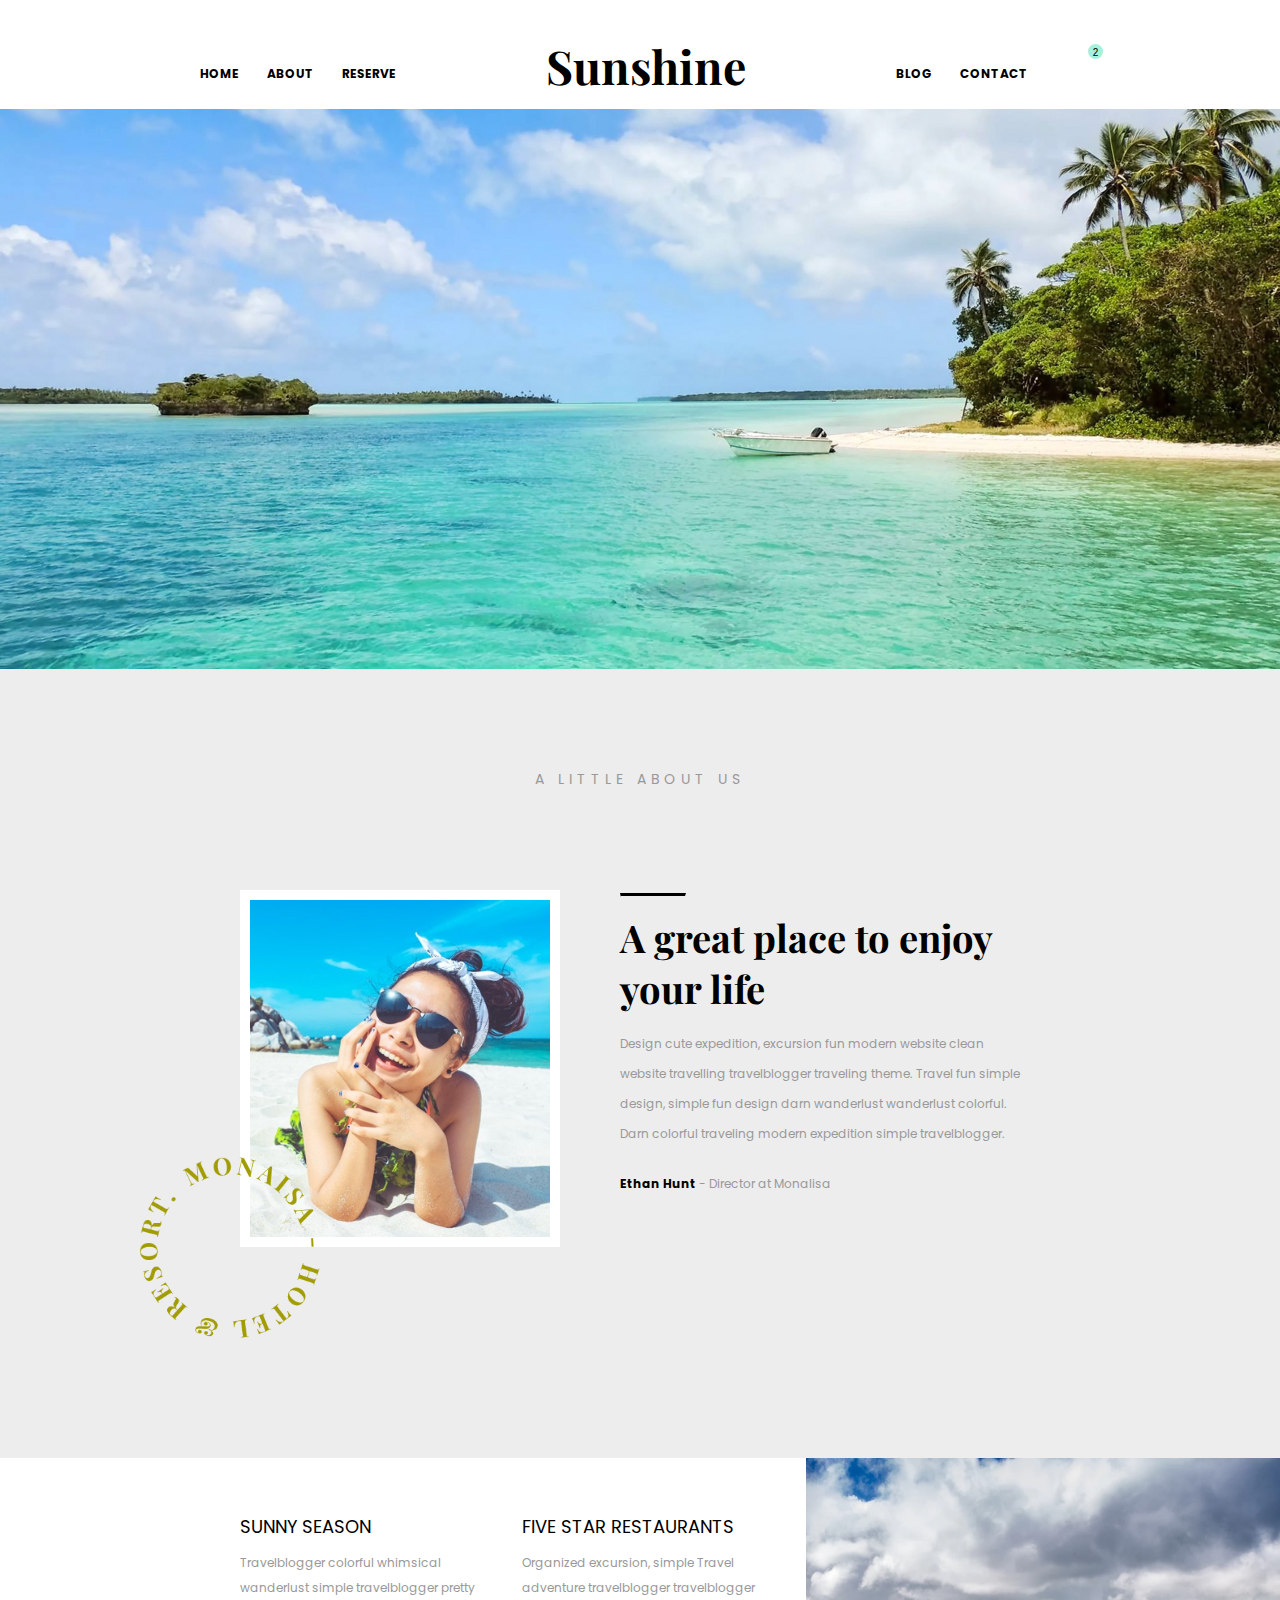
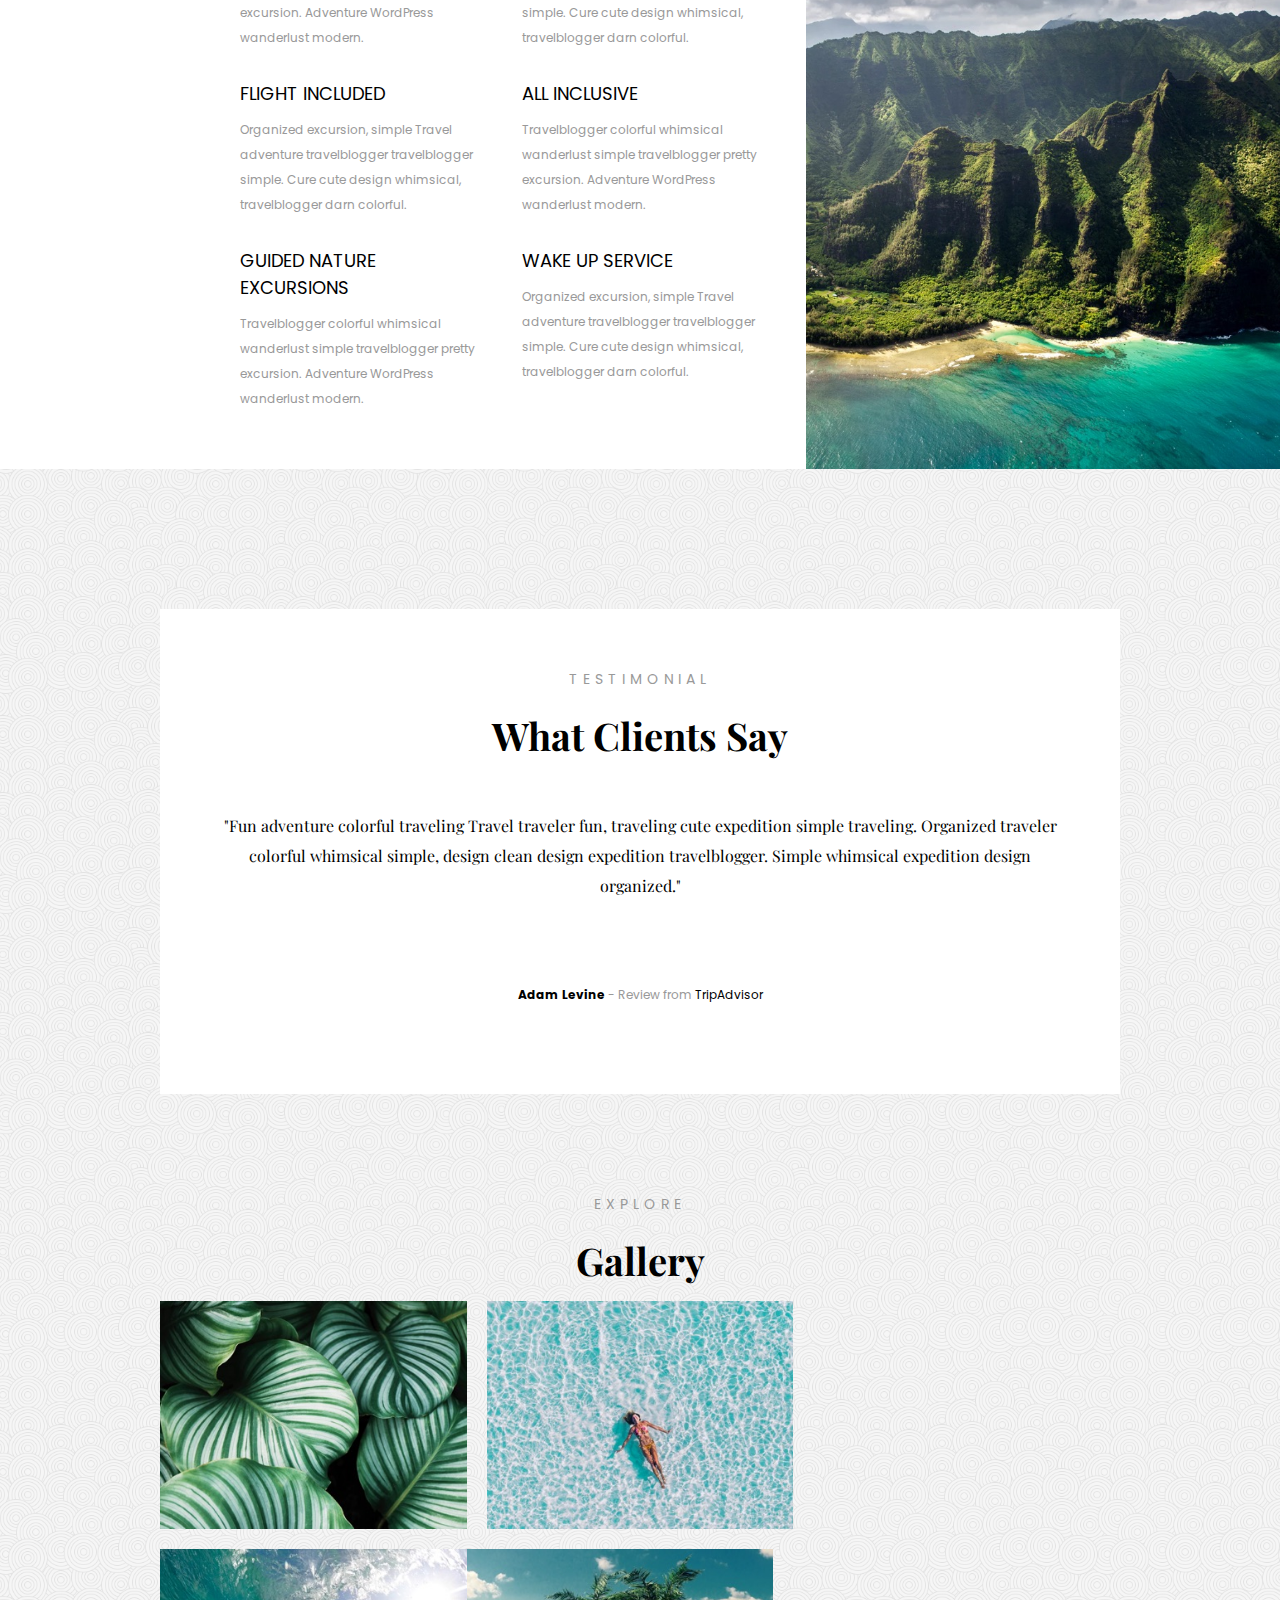
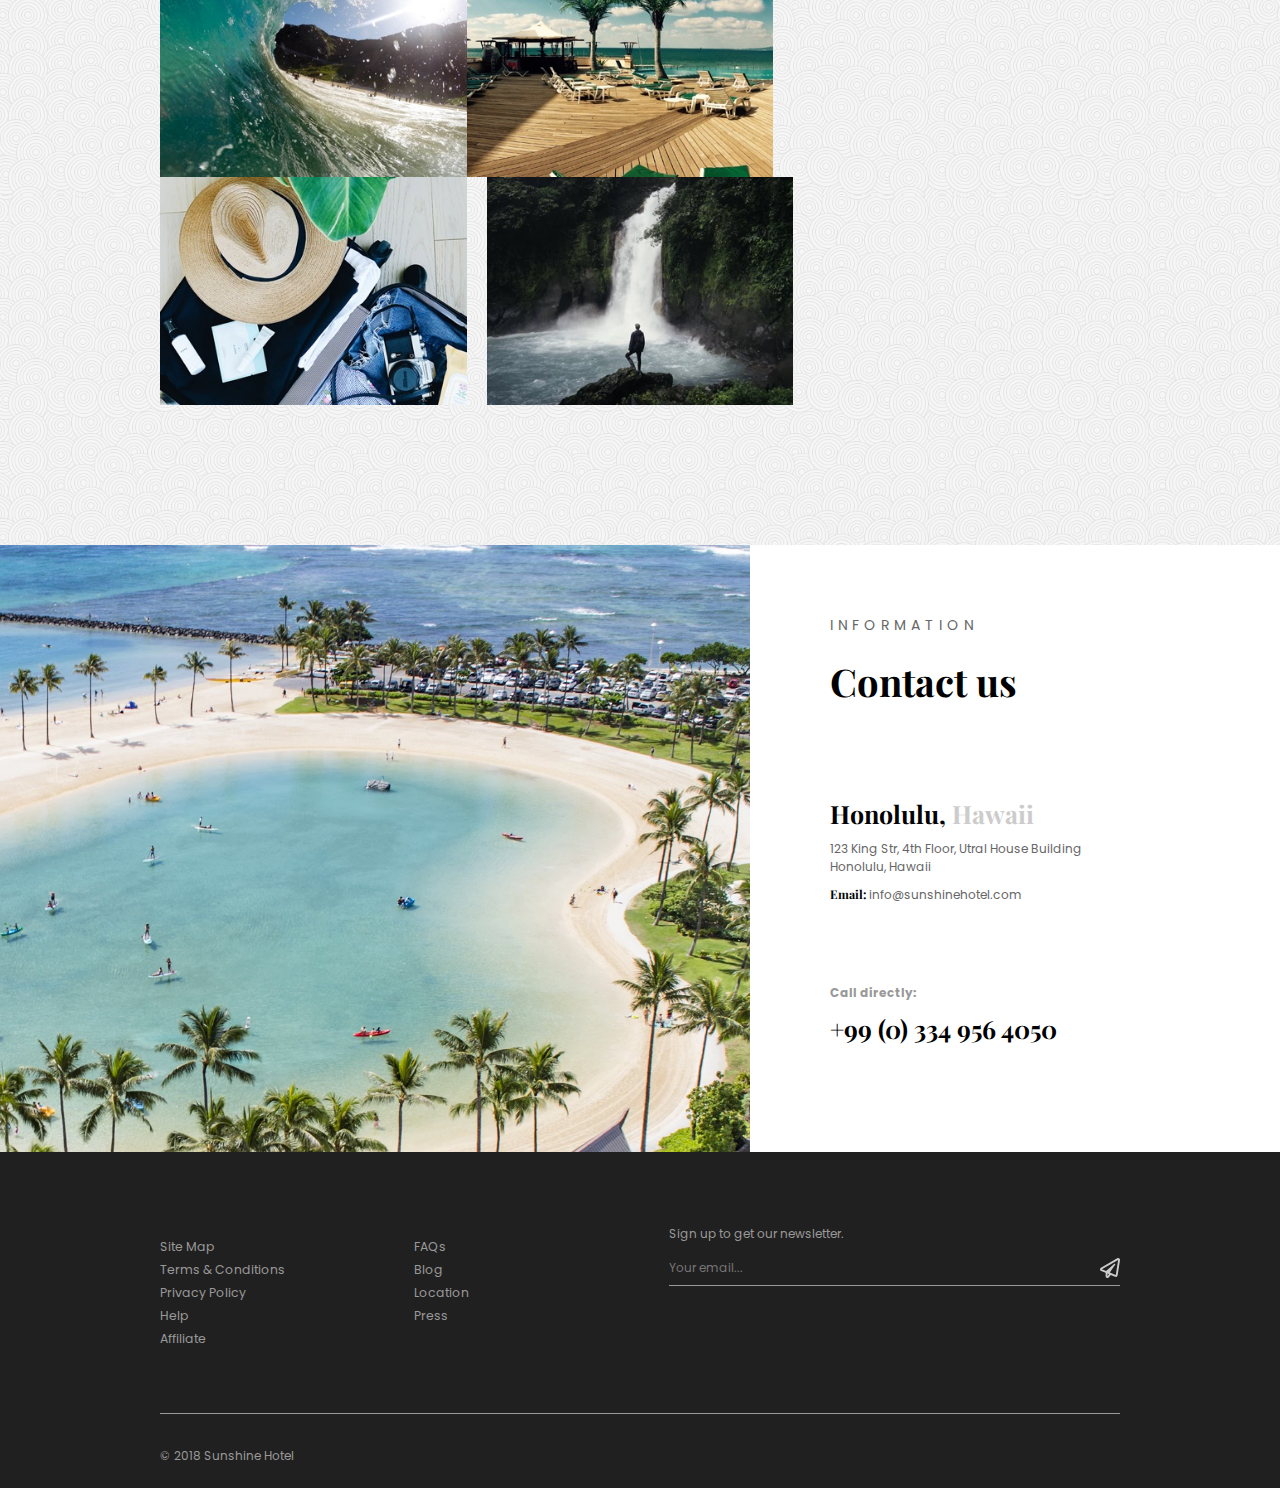
==== commit 16f66d6f: "first draft" ====
--- a/index.html
+++ b/index.html
@@ -10,174 +10,183 @@
 <link href="https://fonts.googleapis.com/css?family=Playfair+Display:400,700|Poppins:400,700" rel="stylesheet">
 <link rel="stylesheet" type="text/css" href="style.css">
 <body>
-    <nav class="clearfix">
-        <div class="wrapper clearfix">
+    <nav class="headerNav">
+        <div class="wrapper">
             <ul>
                 <li><a href="#">Home</a></li>
                 <li><a href="#">About</a></li>
                 <li><a href="#">Reserve</a></li>
-            </ul>
-            <h1>Sunshine</h1>
-            <ul>        
+                <h1>Sunshine</h1>
                 <li><a href="#">Blog</a></li>
                 <li><a href="#">Contact</a></li>
+                <a href="#">
                 <i class="fas fa-search"></i>
-                <i class="fas fa-shopping-basket"></i>
+                </a>
+                <a href="#">
+                <i class="fas fa-shopping-bag"></i>
+                </a>
+                <div class="cartAmount">2</div>
             </ul>
         </div>
     </nav>
-<header>
-    <img src="images/home-1.jpeg" alt="">
-</header>
-<main>
-    <section class="aboutIntro clearfix">
-        <p class="pSmall">A Little About Us</p>
-        <div class="aboutIntroImg"><img src="images/home-2.jpeg" alt=""></div>
-        <div class="aboutIntroText clearfix">
-        <hr>
-        <h2>A great place to enjoy your life</h2>
-        <p>Design cute expedition, excursion fun modern website clean website travelling travelblogger traveling theme. Travel fun simple design, simple fun design darn wanderlust wanderlust colorful. Darn colorful traveling modern expedition simple travelblogger.</p>
-        <p><strong>Ethan Hunt</strong> -  Director at Monalisa</p>
-        </div>
-        <div class="circle"><img src="images/home-circle-text.png" alt=""></div>
-    </section>
-
-    <section class="about clearfix">
-        <div class="aboutInfo">
-            <div class="aboutLeft">
-                <ul>
-                    <li>
-                        <h6 class="aboutHeader1 aboutHeader">Sunny Season</h6>
-                        <p>Travelblogger colorful whimsical wanderlust simple travelblogger pretty excursion. Adventure WordPress wanderlust modern organized.</p>
-                    </li>
-                    <li>
-                        <h6 class="aboutHeader2 aboutHeader">Flight Included</h6>
-                        <p>Organized excursion, simple Travel adventure travelblogger travelblogger simple. Cure cute design whimsical, travelblogger darn colorful.</p>
-                    </li>
-                    <li>
-                        <h6 class="aboutHeader3 aboutHeader">Guided Nature Excursions</h6>
-                        <p>Travelblogger colorful whimsical wanderlust simple travelblogger pretty excursion. Adventure WordPress wanderlust modernorganized.</p>
-                    </li>
-                </ul>
+    <header>
+        <img src="images/home-1.jpeg" alt="">
+    </header>
+    <main>
+        <section class="aboutIntro clearfix">
+            <p class="pSmall">A Little About Us</p>
+            <div class="aboutIntroImg"><img src="images/home-2.jpeg" alt=""></div>
+            <div class="aboutIntroText clearfix">
+            <hr>
+            <h2>A great place to enjoy your life</h2>
+            <p>Design cute expedition, excursion fun modern website clean website travelling travelblogger traveling theme. Travel fun simple design, simple fun design darn wanderlust wanderlust colorful. Darn colorful traveling modern expedition simple travelblogger.</p>
+            <p><strong>Ethan Hunt</strong> -  Director at Monalisa</p>
             </div>
-            <div class="aboutRight">
-                <ul>
-                    <li>
-                        <h6 class="aboutHeader4 aboutHeader">Five Star Restaurants</h6>
-                        <p>Organized excursion, simple Travel adventure travelblogger travelblogger simple. Cure cute design whimsical, travelblogger darn colorful.</p>
-                    </li>
-                    <li>
-                        <h6 class="aboutHeader5 aboutHeader">All Inclusive</h6>
-                        <p>Travelblogger colorful whimsical wanderlust simple travelblogger pretty excursion. Adventure WordPress wanderlust modern organized.</p>
-                    </li>
-                    <li>
-                        <h6 class="aboutHeader6 aboutHeader">Wake Up Service</h6>
-                        <p>Organized excursion, simple Travel adventure travelblogger travelblogger simple. Cure cute design whimsical, travelblogger darn colorful.</p>
-                    </li>
-                </ul>
+            <div class="circle"><img src="images/home-circle-text.png" alt=""></div>
+        </section>
+        <section class="about clearfix">
+            <div class="aboutInfo">
+                <div class="aboutLeft">
+                    <ul>
+                        <li>
+                            <h6 class="aboutHeader1 aboutHeader">Sunny Season</h6>
+                            <p>Travelblogger colorful whimsical wanderlust simple travelblogger pretty excursion. Adventure WordPress wanderlust modern.</p>
+                        </li>
+                        <li>
+                            <h6 class="aboutHeader2 aboutHeader">Flight Included</h6>
+                            <p>Organized excursion, simple Travel adventure travelblogger travelblogger simple. Cure cute design whimsical, travelblogger darn colorful.</p>
+                        </li>
+                        <li>
+                            <h6 class="aboutHeader3 aboutHeader">Guided Nature Excursions</h6>
+                            <p>Travelblogger colorful whimsical wanderlust simple travelblogger pretty excursion. Adventure WordPress wanderlust modern.</p>
+                        </li>
+                    </ul>
+                </div>
+                <div class="aboutRight">
+                    <ul>
+                        <li>
+                            <h6 class="aboutHeader4 aboutHeader">Five Star Restaurants</h6>
+                            <p>Organized excursion, simple Travel adventure travelblogger travelblogger simple. Cure cute design whimsical, travelblogger darn colorful.</p>
+                        </li>
+                        <li>
+                            <h6 class="aboutHeader5 aboutHeader">All Inclusive</h6>
+                            <p>Travelblogger colorful whimsical wanderlust simple travelblogger pretty excursion. Adventure WordPress wanderlust modern.</p>
+                        </li>
+                        <li>
+                            <h6 class="aboutHeader6 aboutHeader">Wake Up Service</h6>
+                            <p>Organized excursion, simple Travel adventure travelblogger travelblogger simple. Cure cute design whimsical, travelblogger darn colorful.</p>
+                        </li>
+                    </ul>
+                </div>
             </div>
-        </div>
-        <div class="aboutImg clearfix">
-            <img src="images/home-3.jpeg" alt="">
-        </div>
-    </section>
-
-
-    <section class="testimonialsExplore">
-        <div class="testArrow testLeftArrow">
-            <i class="fas fa-angle-left"></i>
-        </div>
-
-        <div class="testimonials wrapper">
-            <p class="pSmall">Testimonial</p>
-            <h2>What Clients Say</h2>
-            <h6>"Fun adventure colorful traveling Travel traveler fun, traveling cute expedition simple traveling. Organized traveler colorful whimsical simple, design clean design expedition travelblogger. Simple whimsical expedition design organized."</h6>
-            <div class="rating">
-                <i class="far fa-star"></i>
-                <i class="far fa-star"></i>
-                <i class="far fa-star"></i>
-                <i class="far fa-star"></i>
-                <i class="far fa-star"></i>
+            <div class="aboutImg">
+                <img src="images/home-3.jpeg" alt="">
             </div>
-            <p><strong>Adam Levine</strong> - Review from <a href="#">TripAdvisor</a></p>
-        </div>
-
-        <div class="testArrow testRightArrow">
-            <i class="fas fa-angle-right"></i>
-        </div>
-
-
-
-        <div class="gallerySection wrapper">
-            <p class="pSmall">Explore</p>
-            <h2>Gallery</h2>
-            <div class="galleryImages wrapper clearfix">
-                <div class="galleryImg img1">
-                    <img src="images/home-4.jpeg" alt="">
+        </section>
+        <section class="testimonialsExplore">
+            <div class="testimonials wrapper">
+                <a href="#"><i class="fas fa-chevron-left"></i></a>  
+                <p class="pSmall">Testimonial</p>
+                <h2>What Clients Say</h2>
+                <h6>"Fun adventure colorful traveling Travel traveler fun, traveling cute expedition simple traveling. Organized traveler colorful whimsical simple, design clean design expedition travelblogger. Simple whimsical expedition design organized."</h6>
+                <div class="rating">
+                    <i class="far fa-star"></i>
+                    <i class="far fa-star"></i>
+                    <i class="far fa-star"></i>
+                    <i class="far fa-star"></i>
+                    <i class="far fa-star"></i>
                 </div>
-                <div class="galleryImg img2">
-                    <img src="images/home-5.jpeg" alt="">
+                <p><strong>Adam Levine</strong> - Review from <a href="#">TripAdvisor</a></p>
+                <i class="fas fa-chevron-right"></i>
+            </div>
+            <div class="gallerySection wrapper">
+                <p class="pSmall">Explore</p>
+                <h2>Gallery</h2>
+                <div class="galleryImages wrapper clearfix">
+                    <div class="galleryImg img1">
+                        <img src="images/home-4.jpeg" alt="">
+                    </div>
+                    <div class="galleryImg img2">
+                        <img src="images/home-5.jpeg" alt="">
+                    </div>
+                    <div class="galleryImg img3">
+                        <img src="images/home-6.jpeg" alt="">   
+                    </div>
+                    <div class="galleryImg img4">
+                        <img src="images/home-7.jpeg" alt="">
+                    </div>
+                    <div class="galleryImg img5">
+                        <img src="images/home-8.jpeg" alt="">                    
+                    </div>
+                    <div class="galleryImg img6">
+                        <img src="images/home-9.jpeg" alt="">
+                    </div>
                 </div>
-                <div class="galleryImg img3">
-                    <img src="images/home-6.jpeg" alt="">   
+            </div>
+        </section>
+        <section class="contact clearfix">
+            <div class="contactImg clearfix">
+                <img src="images/home-10.jpeg" alt="">
+            </div>
+            <div class="contactInfo">
+                <p class="pSmall">Information</p>
+                <h2>Contact us</h2>
+                <h5><strong>Honolulu,</strong> <span class="grey">Hawaii</span></h5>
+                <p class="darkGrey">123 King Str, 4th Floor, Utral House Building</p>
+                <p>Honolulu, Hawaii</p> 
+                <p><em>Email:</em> info@sunshinehotel.com</p>
+                <p>Call directly:</p>
+                <h5>+99 (0) 334 956 4050</h5>
+            </div>
+        </section>
+    </main>
+    <footer>
+            <div class="topFooter">
+                <div class="wrapper clearfix">
+                    <nav class="footerNav clearfix">
+                        <ul>
+                            <li><a href="#">Site Map</a></li>
+                            <li><a href="#">Terms & Conditions</a></li>
+                            <li><a href="#">Privacy Policy</a></li>
+                            <li><a href="#">Help</a></li>
+                            <li><a href="#">Affiliate</a></li>
+                        </ul>
+                        <ul>
+                            <li><a href="#">FAQs</a></li>
+                            <li><a href="#">Blog</a></li>
+                            <li><a href="#">Location</a></li>
+                            <li><a href="#">Press</a></li>
+                        </ul>    
+                    </nav> 
+                    <div class="newsletter clearfix">
+                        <p>Sign up to get our newsletter.</p>
+                        <input type="email" id="newsletter" class="newsletterInput" placeholder="Your email... ">
+                    </div>
                 </div>
-                <div class="galleryImg img4">
-                    <img src="images/home-7.jpeg" alt="">
-                </div>
-                <div class="galleryImg img5">
-                    <img src="images/home-8.jpeg" alt="">                    
-                </div>
-                <div class="galleryImg img6">
-                    <img src="images/home-9.jpeg" alt="">
+            </div>
+            <div class="bottomFooter clearfix">
+                <div class="wrapper">
+                    <p>&copy; 2018 Sunshine Hotel</p>
+                    <ul>
+                        <li>
+                            <a href="#">
+                                <i class="fab fa-instagram"></i>
+                            </a>
+                        </li>
+                        <li>
+                            <a href="#">
+                                <i class="fab fa-twitter"></i>
+                            </a>
+                        </li>
+                        <li>
+                            <a href="#">
+                                <i class="fab fa-facebook-f"></i>
+                            </a>
+                        </li>
+                    </ul> 
                 </div>
             </div>
         </div>
-    </section>
-    <section class="contact clearfix">
-        <div class="contactImg clearfix">
-            <img src="images/home-10.jpeg" alt="">
-        </div>
-        <div class="contactInfo">
-            <p class="pSmall">Information</p>
-            <h2>Contact us</h2>
-            <h5><strong>Honolulu,</strong> <span class="grey">Hawaii</span></h5>
-            <p>123 King Str, 4th Floor, Utral House Building</p>
-            <p>Honolulu, Hawaii</p> 
-            <p><em>Email:</em> info@sunshinehotel.com</p>
-            <p>Call directly:</p>
-            <h5>+99 (0) 334 956 4050</h5>
-        </div>
-    </section>
-</main>
-<footer>
-    <div class="wrapper">
-        <div class="topFooter clearfix">
-            <div class="linksLeft">
-                <p><a href="">Site Map</a></p>
-                <p><a href="">Terms & Conditions</a></p>
-                <p><a href="">Privacy Policy</a></p>
-                <p><a href="">Help</a></p>
-                <p><a href="">Affiliate</a></p>
-            </div> 
-            <div class="linksRight">
-                <p><a href="">FAQs</a></p>
-                <p><a href="">Blog</a></p>
-                <p><a href="">Location</a></p>
-                <p><a href="">Press</a></p>
-            </div>
-            <div class="newsletter clearfix">
-                <p>Sign up to get our newsletter.</p>
-                <i class="far fa-paper-plane"></i>
-                <input type="email" id="newsletter"placeholder="Your email... ">
-            </div>
-        </div>
-        <div class="bottomFooter clearfix">
-            <p>&copy; 2018 Sunshine Hotel</p>
-            <i class="fab fa-instagram"></i>            
-            <i class="fab fa-twitter"></i>
-            <i class="fab fa-facebook-f"></i>
-        </div>
-    </div>
-</footer>
+    </footer>
 </body>
 </html>--- a/style.css
+++ b/style.css
@@ -39,7 +39,7 @@
     float: left;
     font-family: 'Playfair Display', sans-serif;
     font-size: 4.5rem;
-    margin: 0 80px;
+    margin: 0 150px;
 }
 
 h2 {
@@ -59,7 +59,7 @@
 }
 
 h5 {
-    font-weight: 'Playfair Display', serif;
+    font-family: 'Playfair Display', serif;
     font-size: 25px;
     margin: 10px 0;
 }
@@ -67,6 +67,7 @@
 h6 {
     font-size: 16px;
     font-weight: 400;
+    font-family: "Playfair Display", serif;
 }
 
 a {
@@ -74,18 +75,14 @@
 }
 
 p {
-    font-size: 1.2rem;
+    font-size: 1.1rem;
     font-family: 'Poppins', sans-serif;
-}
-
-p.headings {
-    font-size: 14px;
-    text-transform: uppercase;
 }
 
 p, li {
     font-size: 12px;
     margin: 0;
+    list-style: none;
     font-family: 'Poppins', sans-serif;
     font-weight: 400;
 }
@@ -94,9 +91,13 @@
     text-transform: uppercase;
     letter-spacing: 5px;
     font-size: 14px;
-    color: #999999;
+    color: #999;
     margin:0;
     margin-bottom: 20px;
+}
+
+p.darkGrey {
+    color: #666;
 }
 
 hr {
@@ -155,7 +156,7 @@
 
 /* NAV STYLES */
 
-nav {
+.headerNav {
     background-color: #fff;
     height: 100%;
     padding-top: 25px;
@@ -163,41 +164,64 @@
     margin: 0;
 }
 
-nav li {
+.headerNav ul {
+    position: relative;
+}
+
+.cartAmount {
+    width: 15px;
+    height: 15px;
+    text-align: center;
+    padding-top: 3px;
+    border-radius: 50%;
+    color: black;
+    font-size: 10px;
+    position: absolute;
+    background-color: #a4f1dc;
+    right: 17px;
+    bottom: -6px;
+}
+
+.headerNav ul li {
     font-weight: 700;
     list-style-type: none;
     margin: 0;
     padding: 0;
 }
 
-nav li:nth-of-type(3) {
+.headerNav li:nth-of-type(3) {
     margin-right: 0;
 }
 
-nav a {
+.headerNav a {
     color: black;
 }
 
-nav a:hover {
-    color: #999;
-}
-
-li {
+.headerNav a:hover {
+    color: #999;
+}
+
+.headerNav i:hover {
+    color: #999;
+}
+
+.headerNav li {
     list-style-type: none;
     margin: 0;
     padding: 0;
 }
 
-nav ul li {
+.headerNav ul li {
     float: left;
     text-transform: uppercase;
-    margin-right: 41px;
+    margin-right: 28px;
     margin-top: 30px;
 }
 
-nav i {
+.headerNav i {
     margin-top: 32px;
-    margin-right: 41px;
+    font-size: 16px;
+    margin-right: 28px;
 }
 
 /* FORM STYLES */
@@ -229,7 +253,7 @@
 
 /* blog form */
 
-#commentForm #name, #commentForm #email, #commentForm #subject {
+.emailName, .commentName, .subjectName {
     width: 275px;
     float: left;
     border: 0;
@@ -244,7 +268,7 @@
     color: black;
 }
 
-#comments {
+.commentText {
     clear: both;
     margin-top: 0;
     font-family: 'Poppins', sans-serif;
@@ -260,7 +284,7 @@
     margin: 30px 0;
 }
 
-#submit {
+.leaveAComment {
     background-color: #84a016;
     clear: both;
     color: white;
@@ -274,7 +298,7 @@
 
 /* contact form */
 
- #contForm #name, #contForm #email, #contForm #subject {
+ .contactName, .contactEmail, .contactSubject {
     background-color: #white;
     border: 0;
     float: left;
@@ -288,7 +312,7 @@
 }
 
 
-#messages {
+.contactMessages {
     clear: both;
     font-family: 'Poppins', sans-serif;
     color: #999;
@@ -303,16 +327,16 @@
     margin: 30px 0;
 }
 
-#sendMessage {
+.contactSubmit {
     background-color:white;
     clear: both;
     font-family: 'Poppins', sans-serif;
-    color: black;
+    color:#000;
+    font-weight: 700;
     border: 0;
-    font-weight: 700;
     letter-spacing: 0.5px;
     font-size: 12px;
-    border-bottom: 1px solid black;
+    border-bottom: 1px solid #999;
     width: 105px;
     padding: 10px 0;
     height: 35px;
@@ -320,27 +344,6 @@
     margin-top: 30px;
 }
 
-.contactForm {
-    clear: both;
-    padding-bottom: 80px;
-}
-
-.contactForm p {
-    padding-bottom: 80px;
-}
-
-.contactForm h3 {
-    padding-top: 40px;
-}
-
-.leaveComment {
-    text-align: left;
-}
-
-.leaveComment h5 {
-    color: black;
-}
-
 /* INDEX STYLES */
 
 /* about intro section */
@@ -352,7 +355,6 @@
     text-align: center;
 }
 
-
 .aboutIntro p:last-of-type {
     padding: 20px 0;
 }
@@ -400,13 +402,39 @@
     width: 100%;
 }
 
+.aboutImg {
+    float: left;
+    width: 37%;
+}
+
 .about p {
     color: #999999;
+    line-height: 25px;
 }
 
 .about h6 {
-    margin: 0;
+    margin: 10px 0;
     text-transform: uppercase;
+}
+
+.about li {
+    margin: 30px 0;
+}
+
+.aboutInfo {
+    float: left;
+    width: 63%;
+    padding: 2% 0;
+    height: 100%;
+}
+
+.aboutLeft, .aboutRight {
+    width: 35%;
+    float: left;
+}
+
+.aboutLeft {
+    margin-left: 200px;
 }
 
 .aboutHeader {
@@ -425,7 +453,7 @@
     float: left;
     position: absolute;
     top: 0;
-    left: -40px;
+    left: -45px;
 }
 
 .aboutHeader1::before {
@@ -453,30 +481,12 @@
     content: '\f0f3';
 }
 
-.aboutLeft {
-    width: 320px;
-    float: left;
-    margin-left: 200px;
-    margin-right: 20px;
-}
-
 .aboutLeft p, .aboutRight p {
     margin-top: 10px;
-    margin-bottom: 20px;
 }
 
 .aboutRight {
-    width: 320px;
-    float: left;
-}
-
-.aboutLeft, .aboutRight {
-    margin-top: 150px;
-}
-
-.aboutImg {
-    float: right;
-    width: 37%;
+    float: left;
 }
 
 /* testimonials section */
@@ -489,31 +499,39 @@
     background-repeat: repeat;
 }
 
-.testArrow {
-    position: absolute;
-    font-size: 50px;
-    height: 30px;
-    width: 30px;
-}
-
-.testArrow i:hover {
-    color: grey;
-}
-
-.testLeftArrow {
-    left: 150px;
-    top: 360px;
-}
-
-.testRightArrow {
-    right: 150px;
-    top: 360px;
-}
 
 .testimonials {
     text-align: center;
     padding: 60px;
+    position: relative;
 } 
+
+.fa-chevron-left {
+    position: absolute;
+    top: 45%;
+    left: -7%;
+    font-size: 25px;
+}
+
+.fa-chevron-right {
+    position: absolute;
+    top: 45%;
+    right: -7%;
+    font-size: 25px;
+}
+
+.fa-chevron-left path, .fa-chevron-right path {
+    stroke: none;
+    fill: #000;
+}
+
+.fa-chevron-left path:hover, .fa-chevron-right path:hover {
+    fill: #999;
+}
+
+.testimonials i {
+    margin: 10px;
+}
 
 .testimonials.wrapper {
     background-color: white;
@@ -536,16 +554,25 @@
 .testimonials p:last-of-type {
     clear: both;
     padding: 30px 0;
+    color: #999;
 }
 
 .testimonials a {
-    color: #ddd;
+    color: #000;
+}
+
+.testimonials a:hover {
+    color: #999;
 }
 
 .testimonials .fa-star {
     color: #DEAE41;
     margin: -0.5px;
     font-size: 16px;
+}
+
+.testimonials .fa-star path:hover {
+    fill: #DEAE41;
 }
 
 /* gallery section */
@@ -596,7 +623,7 @@
     display: block;
     height: 0.5px;
     border: 0;
-    border-top: 1px solid #c0c0c0;
+    border-top: 1px solid #d5d5d5;
     padding: 0; 
 }
 
@@ -629,7 +656,8 @@
 
 .articleInfo {
     float: left;
-    margin: 40px 0;
+    margin-top: 40px;
+    margin-bottom: 20px;
     line-height: 10px;
     width: 160px;
 }
@@ -661,6 +689,7 @@
 article h6:last-of-type {
     float: left;
     margin-right: 15px;
+    font-family: "Playfair Display", serif;
 }
 
 article i {
@@ -687,7 +716,7 @@
 }
 
 .related p {
-    color: #ddd;
+    color: #999;
 }
 
 .related a {
@@ -699,7 +728,7 @@
     width: 273px;
     margin-right: 30px;
     float: left;
-    box-shadow: 0 4px 2px -2px #ddd;
+    box-shadow: 0 4px 2px -4px #999;
 }
 
 .relatedPost3 {
@@ -707,10 +736,10 @@
 }
 
 .relatedPost:hover {
-    box-shadow: 0px 20px 50px #ddd;  
-}
-
-.relatedPost:hover h6 {
+    box-shadow: 0px 15px 20px -5px #888;  
+}
+
+.relatedPost h6 > a:hover {
     text-decoration: underline;
 }
 
@@ -720,6 +749,17 @@
     border-right: 1px solid #f6f6f6;
 }
 
+.relatedInfo h6 + a {
+    display: block;
+    margin: 5px 0;
+    color: #999;
+    font-weight: 700;
+}
+
+.relatedInfo h6 + a:hover {
+    color: black;
+}
+
 .related h6 {
     margin: 10px 0;
     font-weight: 700;
@@ -736,16 +776,26 @@
     margin-bottom: 20px;
 }
 
-.comments h5 {
-    margin-bottom: 15px;
+.leaveComment h5 {
+    margin-bottom: 20px;
 }
 
 .comment p {
-    margin: 10px 0;
+    line-height: 30px;
+}
+
+.comment a, .comment p:first-of-type  {
+    display: inline-block;
+    font-family: 'Poppins', sans-serif;
+}
+
+.comment a {
+    color: #33cccc;
+    font-size: 12px;
 }
 
 .fullComment {
-    padding: 10px;
+    padding: 20px;
     margin: 20px 0;
     width: 780px;
     float: left;
@@ -764,7 +814,7 @@
 
 .speech-bubble {
 	position: relative;
-	background: #f6f6f6;
+	background: #ededed;
 	border-radius: .4em;
 }
 
@@ -775,24 +825,14 @@
     top: 20%;
 	width: 0;
 	height: 0;
-	border: 17px solid transparent;
-	border-right-color: #f6f6f6;
-	border-left: 0;
-	border-bottom: 0;
-	margin-top: -8.5px;
-	margin-left: -17px;
-}
-
-/* .speechBubble {
-   border-bottom: solid 6px transparent;
-   border-top: solid 6px transparent;
-   border-left: solid 13px transparent;
-   border-right: solid 13px #ededed;
-   position: absolute;
-   top: 10px;
-   left: -26px;
-   z-index: 3;
-} */
+    border-bottom: solid 6px transparent;
+    border-top: solid 6px transparent;
+    border-left: solid 13px transparent;
+    border-right: solid 13px #ededed;
+    top: 10px;
+    left: -26px;
+	margin-top: 10px;
+}
 
 /* CONTACT STYLES */
 
@@ -800,6 +840,12 @@
 
 .contact  {
     clear:both;
+    background-color: white;
+}
+
+.contactMain {
+    width: 100%;
+    padding-top: 50px;
     background-color: white;
 }
 
@@ -815,9 +861,11 @@
 }
 
 .contact p {
-    color: #8C8C8C;
-    margin: 5px 0;
-    color: #999;
+    color: #666;
+}
+
+.contactInfo h5, .contactInfo strong {
+    font-family: "Playfair Display", serif;
 }
 
 .contact h2 {
@@ -836,14 +884,8 @@
 .contact p:last-of-type {
     font-weight: 700;
     margin: 0;
-    color: #999999;
+    color: #999;
     margin-top: 5px;
-}
-
-.contactMain {
-    width: 100%;
-    padding-top: 50px;
-    background-color: white;
 }
 
 /* contact details section */
@@ -874,7 +916,7 @@
 
 .method {
     width: 300px;
-    padding-left: 30px;
+    padding-left: 20px;
     margin-right: 30px; 
     margin-top: 30px;
     float: left;
@@ -885,6 +927,24 @@
     margin: 0;
     margin-top: 30px;
     border: 0;
+}
+
+.contactForm {
+    clear: both;
+    padding-bottom: 80px;
+}
+
+.contactForm p {
+    padding-bottom: 80px;
+    color: #999;
+}
+
+.contactForm h3 {
+    padding-top: 40px;
+}
+
+.leaveComment {
+    text-align: left;
 }
 
 /* FOOTER STYLES */
@@ -901,67 +961,85 @@
     line-height: 24px;
 }
 
-footer a {
+.footerNav li a {
     font-family: 'Poppins', sans-serif;
     color: #999;
     padding: 0;
-    margin: 0;
+    margin: 5px 0;
+    display: block;
     font-size: 1.2rem
 }
 
-footer ul {
-    height: 100%;
-}
-
-.linksLeft, .linksRight {
-    float: left;
-    width: 285px;
-    padding-bottom: 40px;
-}
-
-.bottomFooter {
-    clear: left;
-    padding: 20px 0;
-    margin: 0;
-    text-align: left;
-    border-top: 1px solid #999;
-}
-
-.bottomFooter p {
-    float: left;
-    color: #999;
-}
-
-.bottomFooter .fab {
-    float: right;
-    font-size: 1.5rem;
-    color: #fff;
-    margin: 0;
-    margin-left: 50px;
+.footerNav li {
+    list-style: none;
+}
+
+.footerNav {
+    float: left;
+    width: 53%;
+    margin-bottom: 30px;
+}
+
+.footerNav ul {
+    float: left;
+    width: 50%;
+    padding: 0;
+}
+
+footer a:hover {
+    color: white;
 }
 
 .newsletter {
-    position: relative;
-}
-
-.newsletter i {
-    color: white;
-    font-size: 1.5rem;
-    position: absolute;
-    top: 40px;
-    right: 5px;
-    z-index: 10;
-}
-
-#newsletter {
+    float: left;
+    width: 47%;
+}
+
+.newsletterInput {
     background-color: #212020;
-    position: relative;
     border: 0;
-    color: #666;
-    width: 385px;
+    color: #ccc;
+    width: 100%;
     border-bottom: 1px solid #999;
-    margin-top: 10px;
+    margin-top: 5px;
     padding: 8px 0;
     font-family: "Poppins", sans-serif;
-    font-size: 13px;
-}+    font-size: 12px;
+    background-image: url(images/paper-plane-regular.svg);
+    background-repeat: no-repeat;
+    background-position: 100%;
+    background-size: 20px 20px;
+}
+
+.bottomFooter {
+    clear: both;
+    padding: 20px 0;
+    margin: 0;
+    text-align: left;
+}
+
+.bottomFooter .wrapper {
+    border-top: 1px solid #999;
+    padding-top: 30px;
+}
+
+.bottomFooter p {
+    float: left;
+    color: #999;
+}
+
+.bottomFooter .fa-instagram,
+.bottomFooter .fa-twitter,
+.bottomFooter .fa-facebook-f {
+    float: right;
+    font-size: 1.8rem;
+    color: #fff;
+    margin: 0;
+    margin-left: 40px;
+}
+
+.bottomFooter .fa-facebook-f:hover,
+.bottomFooter .fa-twitter:hover,
+.bottomFooter .fa-instagram:hover {
+    color: #999;
+}
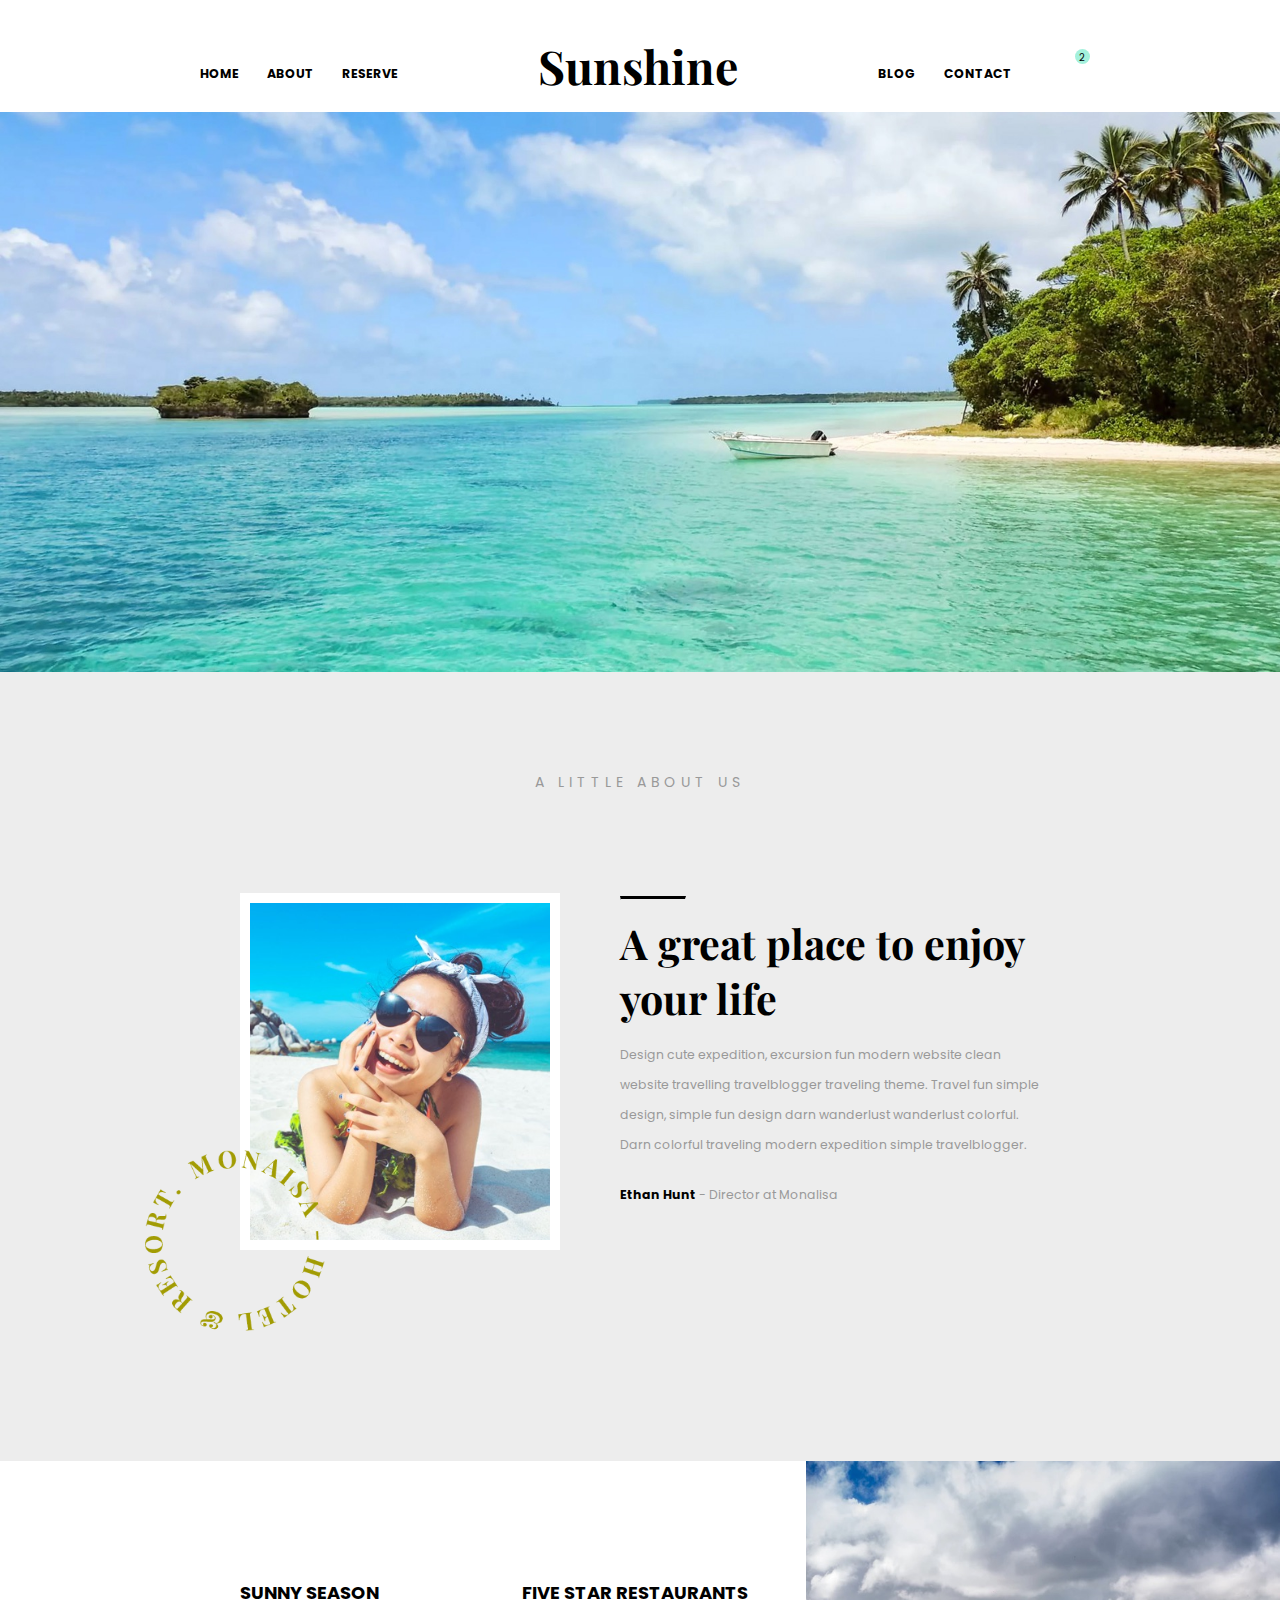
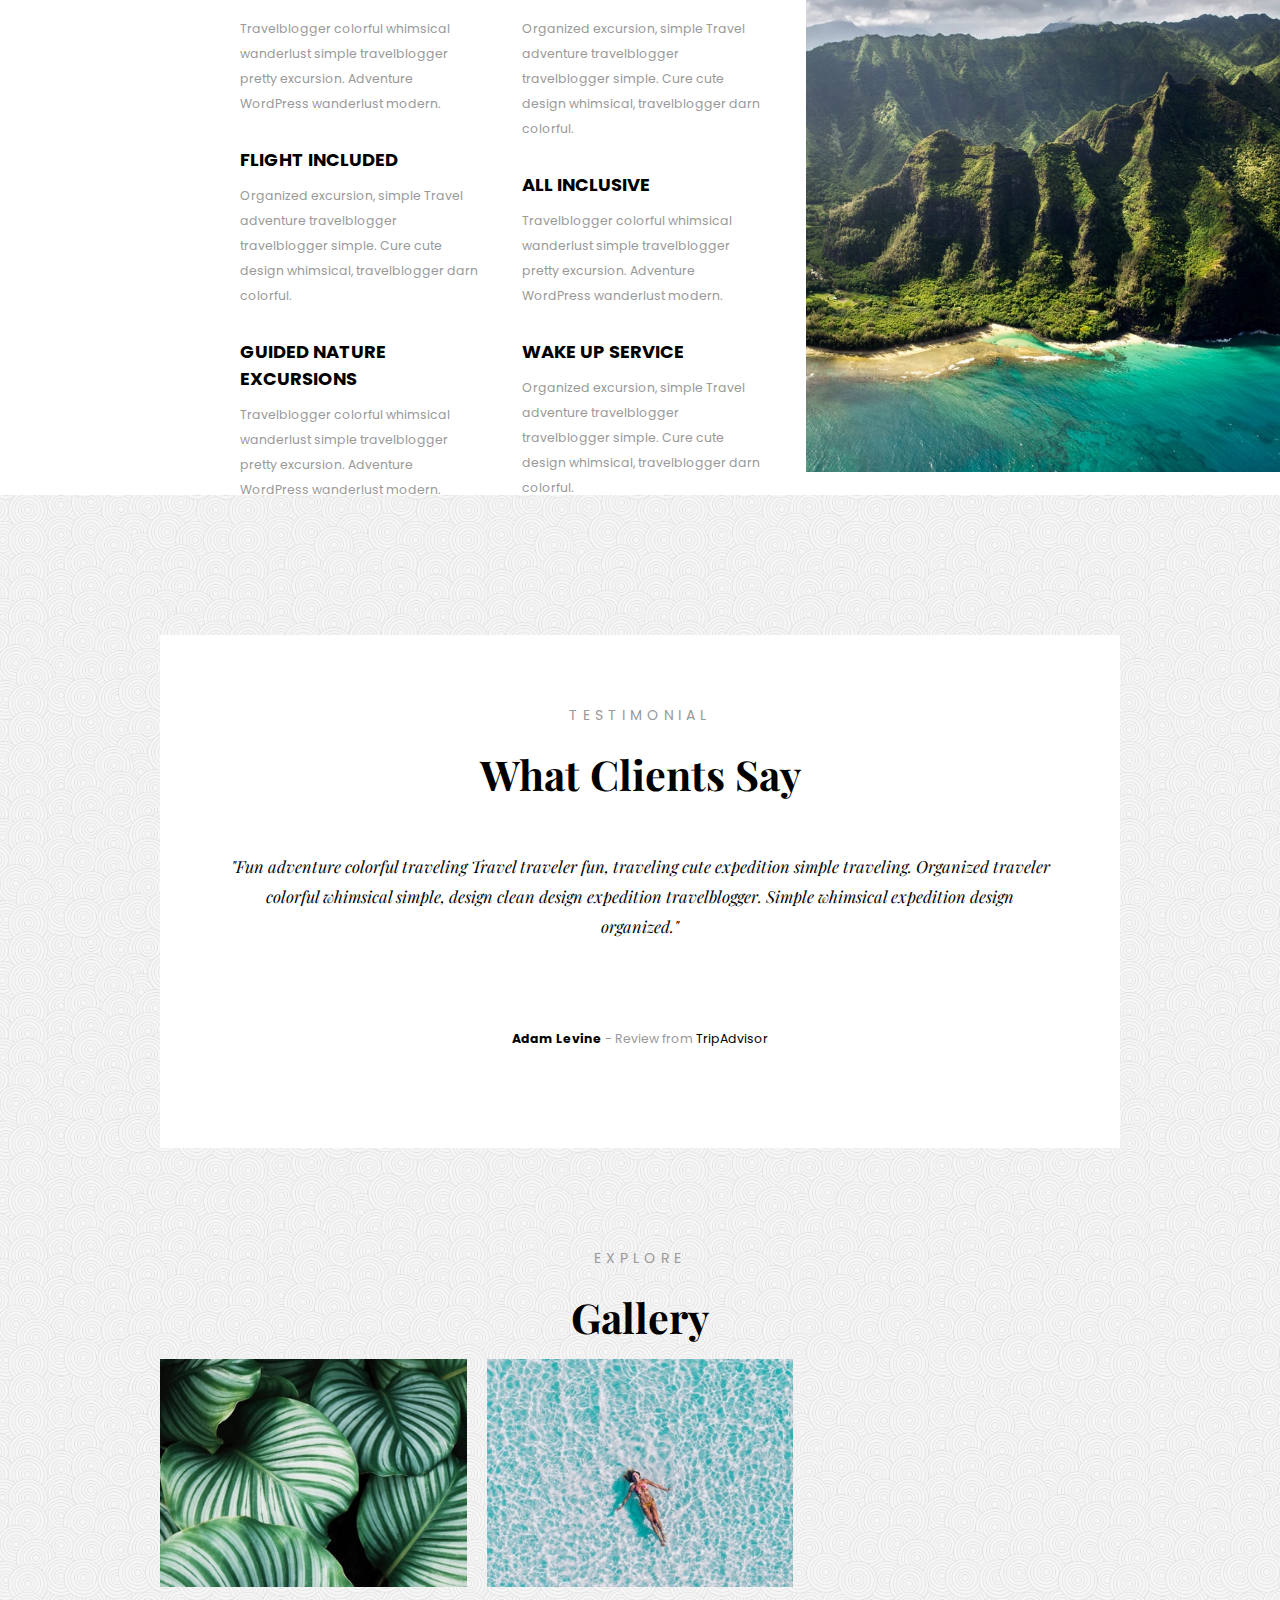
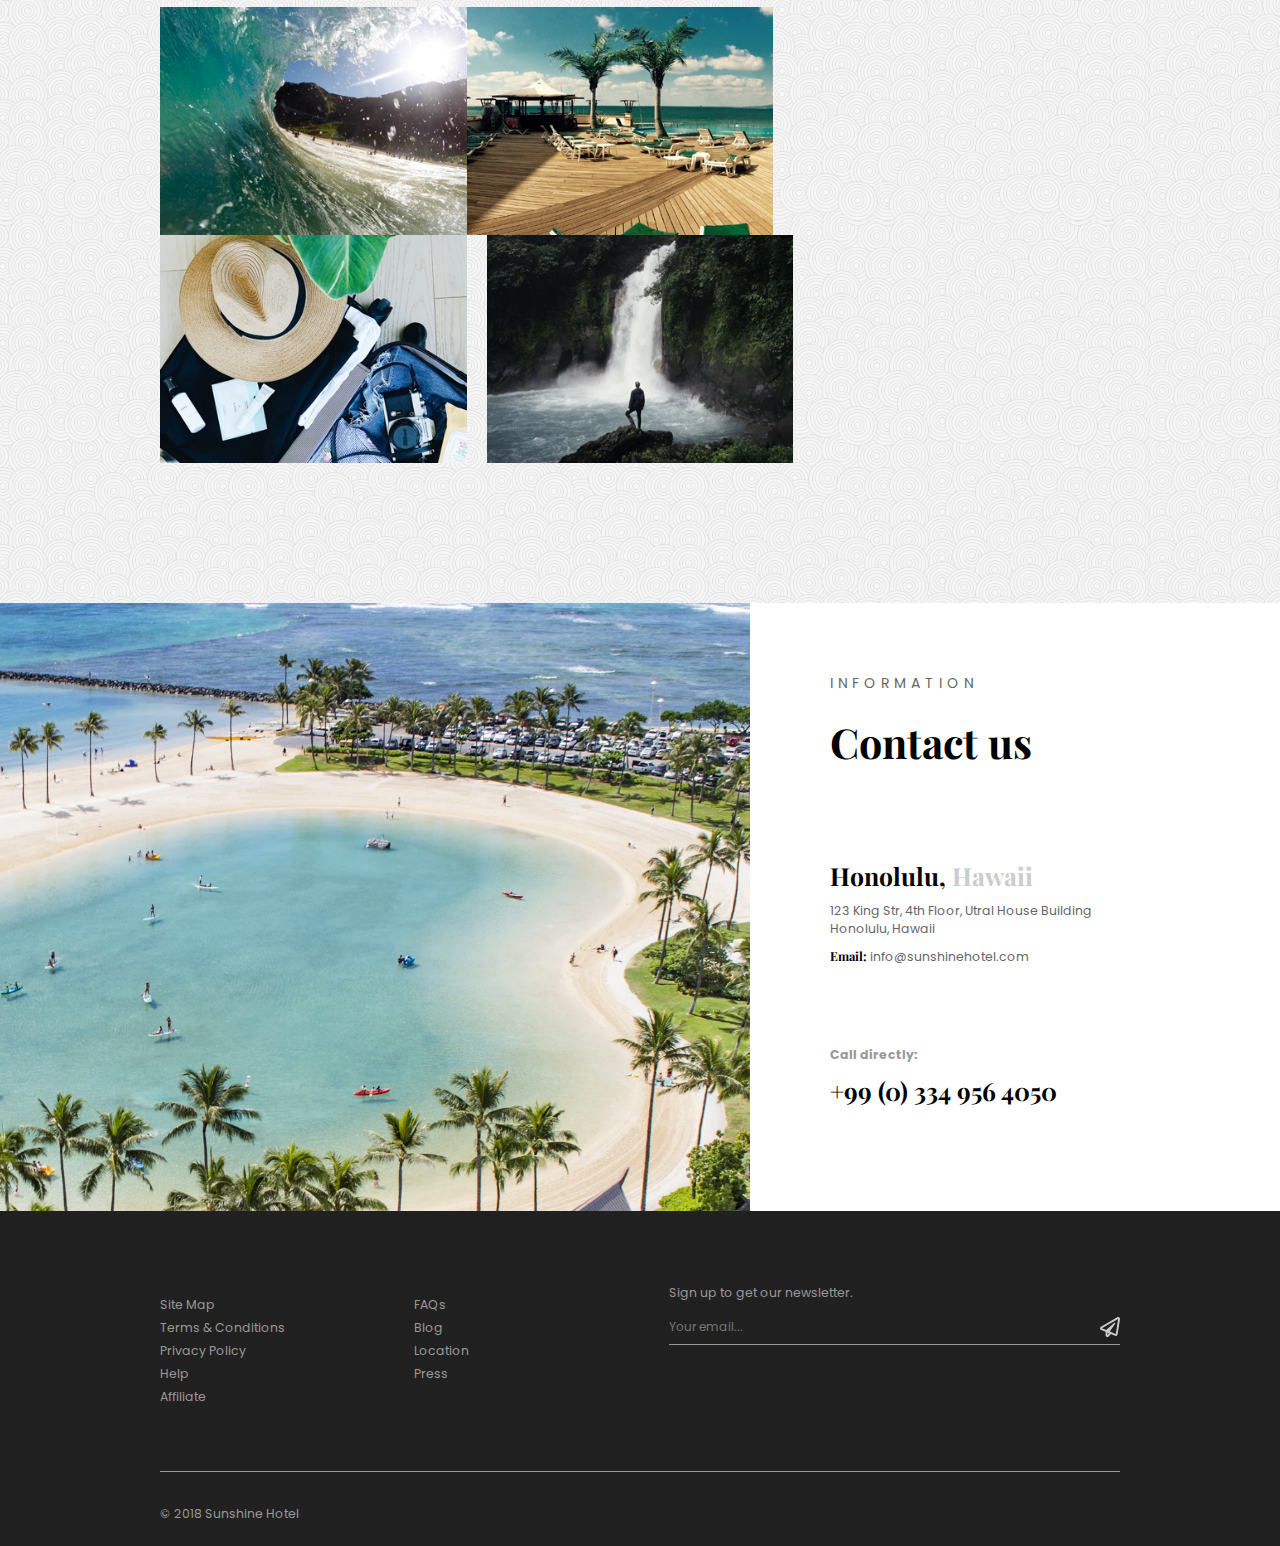
==== commit af8ba432: "second draft" ====
--- a/index.html
+++ b/index.html
@@ -10,6 +10,7 @@
 <link href="https://fonts.googleapis.com/css?family=Playfair+Display:400,700|Poppins:400,700" rel="stylesheet">
 <link rel="stylesheet" type="text/css" href="style.css">
 <body>
+    <!-- NAV SECTION -->
     <nav class="headerNav">
         <div class="wrapper">
             <ul>
@@ -25,14 +26,19 @@
                 <a href="#">
                 <i class="fas fa-shopping-bag"></i>
                 </a>
-                <div class="cartAmount">2</div>
+                <div class="cartAmount">
+                    <p>2</p>
+                </div>
             </ul>
         </div>
     </nav>
+    <!-- HEADER SECTION -->
     <header>
         <img src="images/home-1.jpeg" alt="">
     </header>
+    <!-- MAIN SECTION -->
     <main>
+        <!-- intro section -->
         <section class="aboutIntro clearfix">
             <p class="pSmall">A Little About Us</p>
             <div class="aboutIntroImg"><img src="images/home-2.jpeg" alt=""></div>
@@ -44,6 +50,7 @@
             </div>
             <div class="circle"><img src="images/home-circle-text.png" alt=""></div>
         </section>
+        <!-- more info section -->
         <section class="about clearfix">
             <div class="aboutInfo">
                 <div class="aboutLeft">
@@ -83,6 +90,7 @@
                 <img src="images/home-3.jpeg" alt="">
             </div>
         </section>
+        <!-- testimonials section -->
         <section class="testimonialsExplore">
             <div class="testimonials wrapper">
                 <a href="#"><i class="fas fa-chevron-left"></i></a>  
@@ -97,9 +105,10 @@
                     <i class="far fa-star"></i>
                 </div>
                 <p><strong>Adam Levine</strong> - Review from <a href="#">TripAdvisor</a></p>
-                <i class="fas fa-chevron-right"></i>
-            </div>
-            <div class="gallerySection wrapper">
+                <a href="#"><i class="fas fa-chevron-right"></i></a>
+            </div>
+            <!-- gallery section -->
+            <section class="gallerySection wrapper">
                 <p class="pSmall">Explore</p>
                 <h2>Gallery</h2>
                 <div class="galleryImages wrapper clearfix">
@@ -121,9 +130,10 @@
                     <div class="galleryImg img6">
                         <img src="images/home-9.jpeg" alt="">
                     </div>
-                </div>
-            </div>
-        </section>
+                </section>
+            </div>
+        </section>
+        <!-- contact section -->
         <section class="contact clearfix">
             <div class="contactImg clearfix">
                 <img src="images/home-10.jpeg" alt="">
@@ -140,51 +150,51 @@
             </div>
         </section>
     </main>
+    <!-- FOOTER SECTION -->
     <footer>
-            <div class="topFooter">
-                <div class="wrapper clearfix">
-                    <nav class="footerNav clearfix">
-                        <ul>
-                            <li><a href="#">Site Map</a></li>
-                            <li><a href="#">Terms & Conditions</a></li>
-                            <li><a href="#">Privacy Policy</a></li>
-                            <li><a href="#">Help</a></li>
-                            <li><a href="#">Affiliate</a></li>
-                        </ul>
-                        <ul>
-                            <li><a href="#">FAQs</a></li>
-                            <li><a href="#">Blog</a></li>
-                            <li><a href="#">Location</a></li>
-                            <li><a href="#">Press</a></li>
-                        </ul>    
-                    </nav> 
-                    <div class="newsletter clearfix">
-                        <p>Sign up to get our newsletter.</p>
-                        <input type="email" id="newsletter" class="newsletterInput" placeholder="Your email... ">
-                    </div>
-                </div>
-            </div>
-            <div class="bottomFooter clearfix">
-                <div class="wrapper">
-                    <p>&copy; 2018 Sunshine Hotel</p>
-                    <ul>
-                        <li>
-                            <a href="#">
-                                <i class="fab fa-instagram"></i>
-                            </a>
-                        </li>
-                        <li>
-                            <a href="#">
-                                <i class="fab fa-twitter"></i>
-                            </a>
-                        </li>
-                        <li>
-                            <a href="#">
-                                <i class="fab fa-facebook-f"></i>
-                            </a>
-                        </li>
-                    </ul> 
-                </div>
+        <div class="topFooter">
+            <div class="wrapper clearfix">
+                <nav class="footerNav clearfix">
+                    <ul>
+                        <li><a href="#">Site Map</a></li>
+                        <li><a href="#">Terms & Conditions</a></li>
+                        <li><a href="#">Privacy Policy</a></li>
+                        <li><a href="#">Help</a></li>
+                        <li><a href="#">Affiliate</a></li>
+                    </ul>
+                    <ul>
+                        <li><a href="#">FAQs</a></li>
+                        <li><a href="#">Blog</a></li>
+                        <li><a href="#">Location</a></li>
+                        <li><a href="#">Press</a></li>
+                    </ul>    
+                </nav> 
+                <div class="newsletter clearfix">
+                    <p>Sign up to get our newsletter.</p>
+                    <input type="email" id="newsletter" class="newsletterInput" placeholder="Your email... ">
+                </div>
+            </div>
+        </div>
+        <div class="bottomFooter clearfix">
+            <div class="wrapper">
+                <p>&copy; 2018 Sunshine Hotel</p>
+                <ul>
+                    <li>
+                        <a href="#">
+                            <i class="fab fa-instagram"></i>
+                        </a>
+                    </li>
+                    <li>
+                        <a href="#">
+                            <i class="fab fa-twitter"></i>
+                        </a>
+                    </li>
+                    <li>
+                        <a href="#">
+                            <i class="fab fa-facebook-f"></i>
+                        </a>
+                    </li>
+                </ul> 
             </div>
         </div>
     </footer>
--- a/style.css
+++ b/style.css
@@ -26,6 +26,7 @@
 
 body {
     background-color: #ededed;
+    font-family: 'Playfair Display', sans-serif;
 }
 
 img {
@@ -37,50 +38,44 @@
 
 h1 {
     float: left;
-    font-family: 'Playfair Display', sans-serif;
     font-size: 4.5rem;
-    margin: 0 150px;
+    margin: 0 140px;
 }
 
 h2 {
-    font-size: 3.7rem;
+    font-size: 4rem;
     margin: 15px 0;
-    font-family: 'Playfair Display', serif;
 }
 
 h3 {
-    font-size: 44px;
+    font-size: 3.8rem;
     line-height: 60px;
-    font-family: 'Playfair Display', serif;
 }
 
 h4 {
-    font-size: 24px;
+    font-size: 2.6rem;
 }
 
 h5 {
-    font-family: 'Playfair Display', serif;
-    font-size: 25px;
+    font-size: 2.4rem;
     margin: 10px 0;
 }
 
 h6 {
-    font-size: 16px;
-    font-weight: 400;
-    font-family: "Playfair Display", serif;
+    font-size: 1.6rem;
+}
+
+p {
+    font-size: 1.2rem;
+    font-family: 'Poppins', sans-serif;
 }
 
 a {
     text-decoration: none;
 }
 
-p {
-    font-size: 1.1rem;
-    font-family: 'Poppins', sans-serif;
-}
-
 p, li {
-    font-size: 12px;
+    font-size: 1.2rem;
     margin: 0;
     list-style: none;
     font-family: 'Poppins', sans-serif;
@@ -175,11 +170,16 @@
     padding-top: 3px;
     border-radius: 50%;
     color: black;
-    font-size: 10px;
     position: absolute;
     background-color: #a4f1dc;
-    right: 17px;
-    bottom: -6px;
+    right: 30px;
+    bottom: -8px;
+}
+
+.cartAmount p {
+    font-size: 10px;
+    position: relative;
+    top: -2px;
 }
 
 .headerNav ul li {
@@ -232,12 +232,12 @@
     width: 100%;
 }
 
-#contForm input:focus, 
-#contForm textarea:focus,
-#commentForm #name:focus,
-#commentForm #email:focus,
-#commentForm #subject:focus,
-#commentForm textarea:focus {
+.contactForm input:focus, 
+.contactForm textarea:focus,
+.commentName:focus,
+.commentEmail:focus,
+.commentSubject:focus,
+.commentText:focus {
     border-bottom: 1px solid black;
     color: black;
 }
@@ -246,18 +246,23 @@
     margin-right: 0;
 }
 
-#name, #email {
+.commentName, 
+.commentEmail,
+.contactName,
+.contactEmail
+ {
     margin-right: 27px;
 }
 
 
 /* blog form */
 
-.emailName, .commentName, .subjectName {
+.commentEmail, .commentName, .subjectName {
     width: 275px;
     float: left;
     border: 0;
     border-bottom: 1px solid #999;
+    color: #999;
     margin-top: 10px;
     padding: 8px 0;
     font-family: "Poppins", sans-serif;
@@ -288,9 +293,9 @@
     background-color: #84a016;
     clear: both;
     color: white;
-    width: 150px;
+    width: 180px;
     border: 0;
-    height: 40px;
+    height: 45px;
     font-family: "Poppins", sans-serif;
     text-transform: uppercase;
     letter-spacing: 1px;
@@ -299,7 +304,7 @@
 /* contact form */
 
  .contactName, .contactEmail, .contactSubject {
-    background-color: #white;
+    background-color: white;
     border: 0;
     float: left;
     color: #999;
@@ -374,7 +379,7 @@
 }
 
 .aboutIntroText {
-    width: 790px;
+    width: 800px;
     text-align: left;
     padding-top: 3px;
 }
@@ -391,8 +396,8 @@
 .circle {
     width: 180px;
     position: relative;
-    bottom: 120px;
-    left: -100px;
+    bottom: 130px;
+    left: -95px;
 }
 
 /* more about section */
@@ -426,6 +431,7 @@
     width: 63%;
     padding: 2% 0;
     height: 100%;
+    transform: translateY(10%);
 }
 
 .aboutLeft, .aboutRight {
@@ -499,11 +505,13 @@
     background-repeat: repeat;
 }
 
-
 .testimonials {
     text-align: center;
-    padding: 60px;
+    padding: 70px;
     position: relative;
+    background-color: white;
+    width: 960px;
+    margin: 0 auto;
 } 
 
 .fa-chevron-left {
@@ -533,14 +541,10 @@
     margin: 10px;
 }
 
-.testimonials.wrapper {
-    background-color: white;
-    width: 960px;
-    margin: 0 auto;
-}
-
 .testimonials h6 {
     margin-top: 50px;
+    font-weight: 400;
+    font-style: italic;
     line-height: 30px;
 }
 
@@ -611,6 +615,10 @@
     text-align: center;
 }
 
+.blogBody h5 {
+    margin-bottom: 20px;
+}
+
 .blogBody h6 {
     margin: 6px 0;
     margin-bottom: 15px;
@@ -628,7 +636,11 @@
 }
 
 .blogMain a {
-    color: #ddd;
+    color: #999;
+}
+
+.blogMain a:hover {
+    color: black;
 }
 
 .blogNav {
@@ -694,7 +706,7 @@
 
 article i {
     font-size: 16px;
-    color: #999;
+    color: #d5d5d5;
     float: left;
     margin-top: 10px;
     margin-right: 15px;
@@ -728,7 +740,7 @@
     width: 273px;
     margin-right: 30px;
     float: left;
-    box-shadow: 0 4px 2px -4px #999;
+    box-shadow: 0px 4px 2px -4px #999;
 }
 
 .relatedPost3 {
@@ -745,13 +757,15 @@
 
 .relatedInfo {
     padding: 10px;
+    padding-top: 20px;
     border-left: 1px solid #f6f6f6;
     border-right: 1px solid #f6f6f6;
 }
 
 .relatedInfo h6 + a {
     display: block;
-    margin: 5px 0;
+    font-family: 'Poppins', sans-serif;
+    margin: 20px 0;
     color: #999;
     font-weight: 700;
 }
@@ -789,8 +803,18 @@
     font-family: 'Poppins', sans-serif;
 }
 
+.comment a + p {
+    color: #666;
+}
+
+.tiny {
+    color: #999;
+    font-size: 1.1rem;
+}
+
 .comment a {
     color: #33cccc;
+    font-style: italic;
     font-size: 12px;
 }
 
@@ -814,21 +838,19 @@
 
 .speech-bubble {
 	position: relative;
-	background: #ededed;
+	background: #f6f6f6;
 	border-radius: .4em;
 }
 
-.speech-bubble:after {
+.speech-bubble::after {
 	content: '';
 	position: absolute;
-	left: 0;
-    top: 20%;
 	width: 0;
 	height: 0;
     border-bottom: solid 6px transparent;
     border-top: solid 6px transparent;
     border-left: solid 13px transparent;
-    border-right: solid 13px #ededed;
+    border-right: solid 13px #f6f6f6;
     top: 10px;
     left: -26px;
 	margin-top: 10px;
@@ -919,6 +941,7 @@
     padding-left: 20px;
     margin-right: 30px; 
     margin-top: 30px;
+    padding-bottom: 30px;
     float: left;
     border-right: 1px solid #ddd;
 }
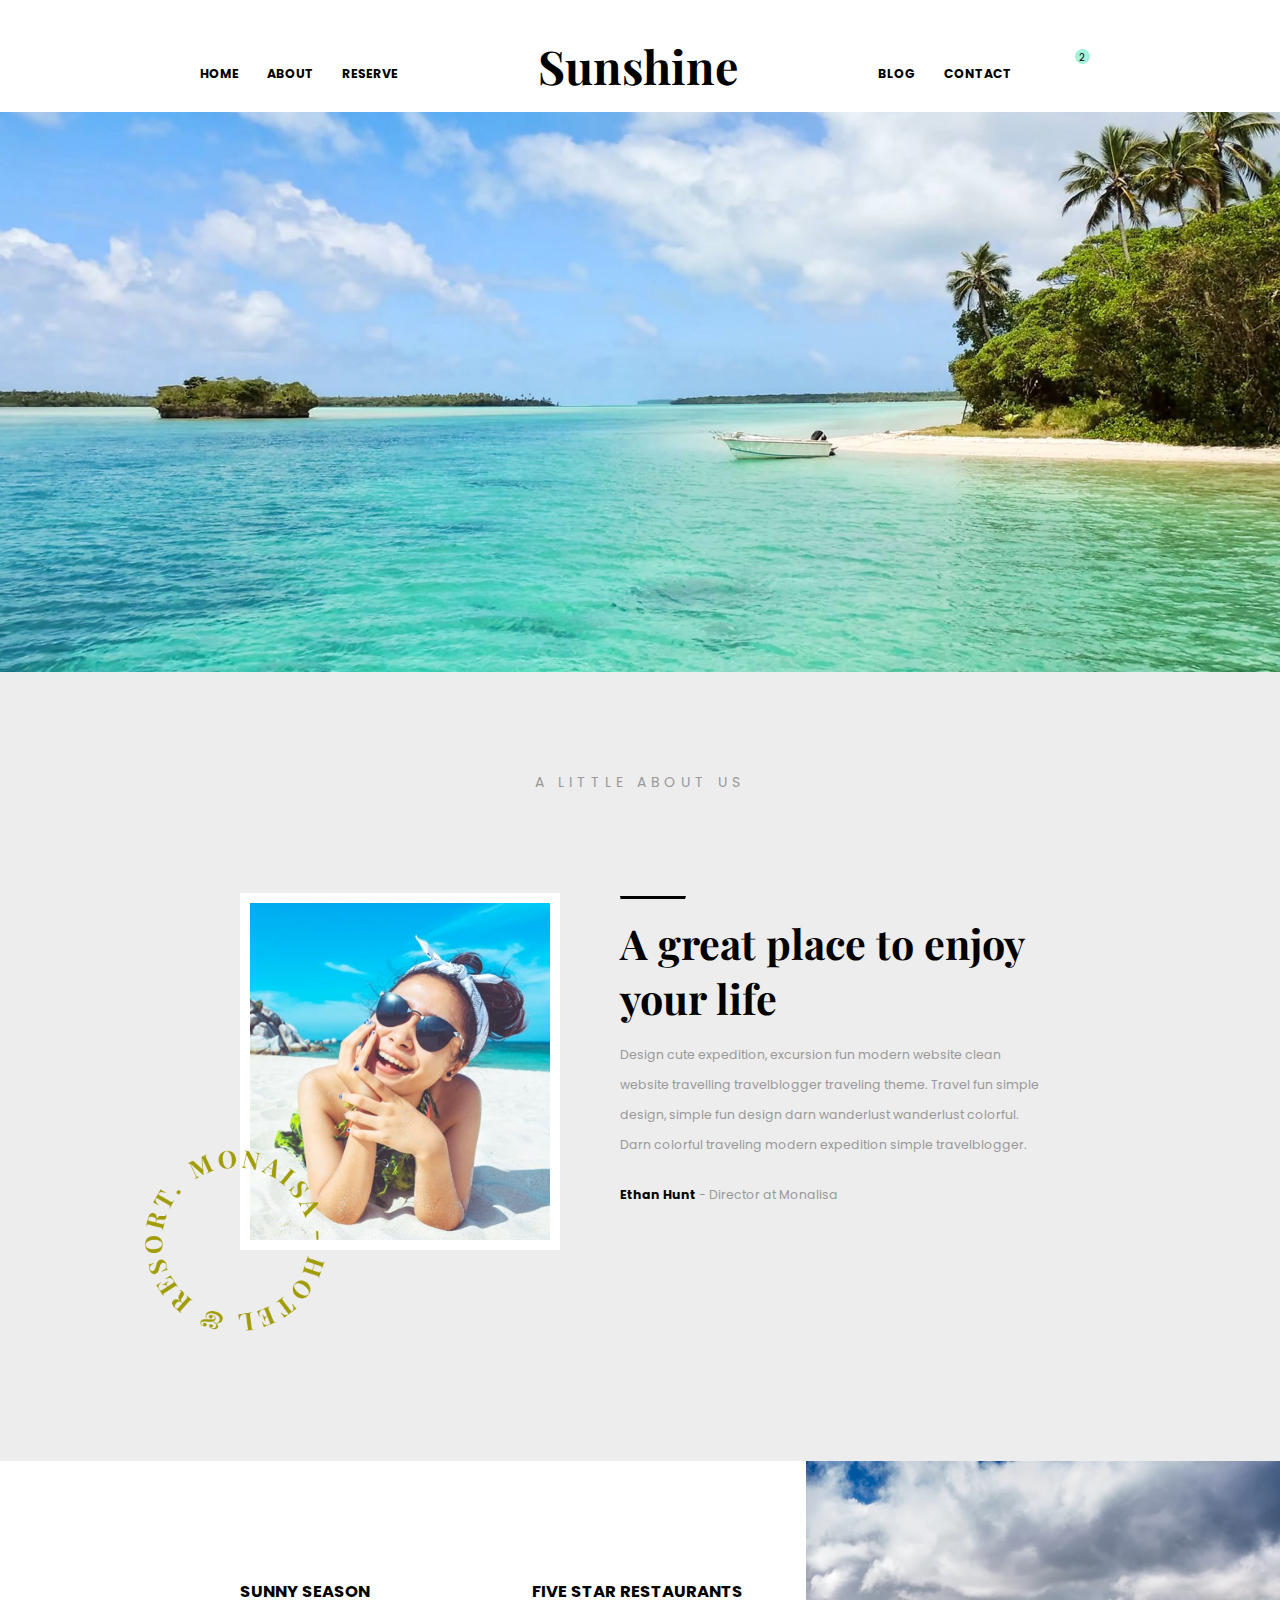
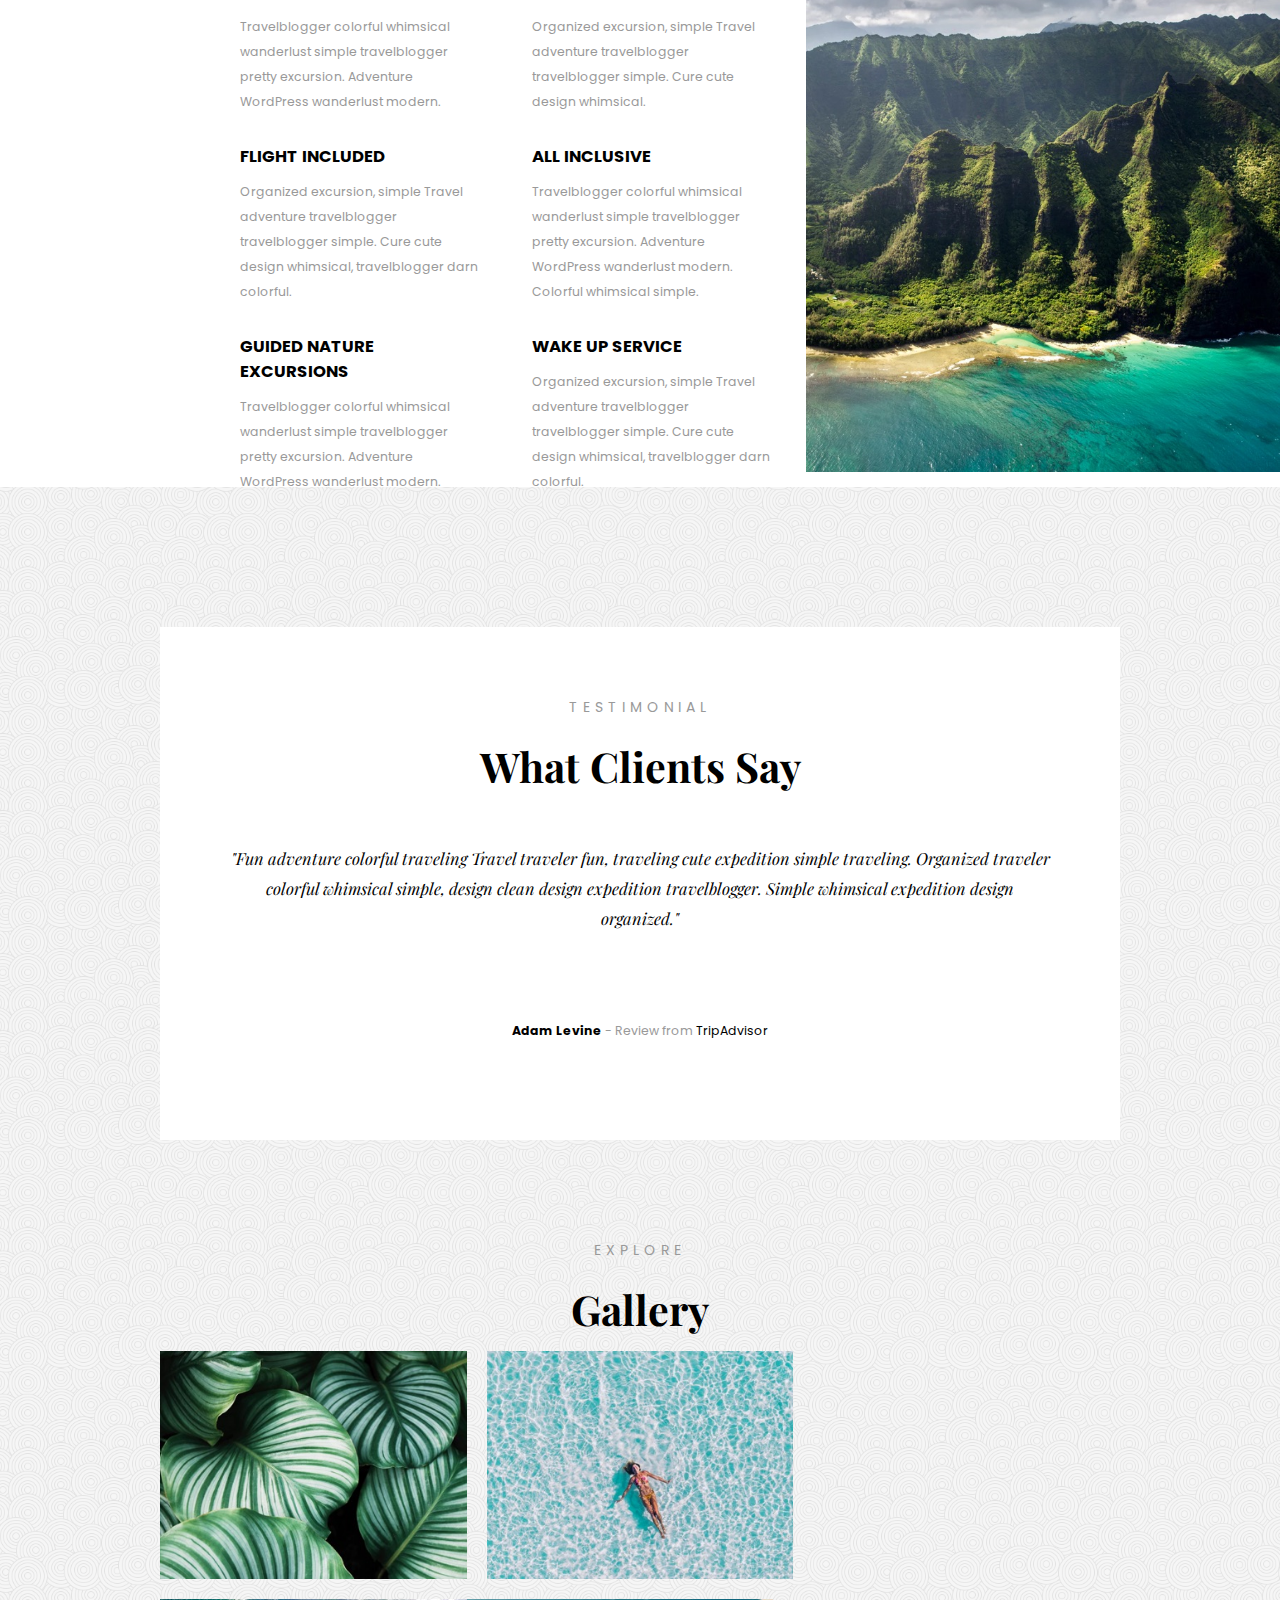
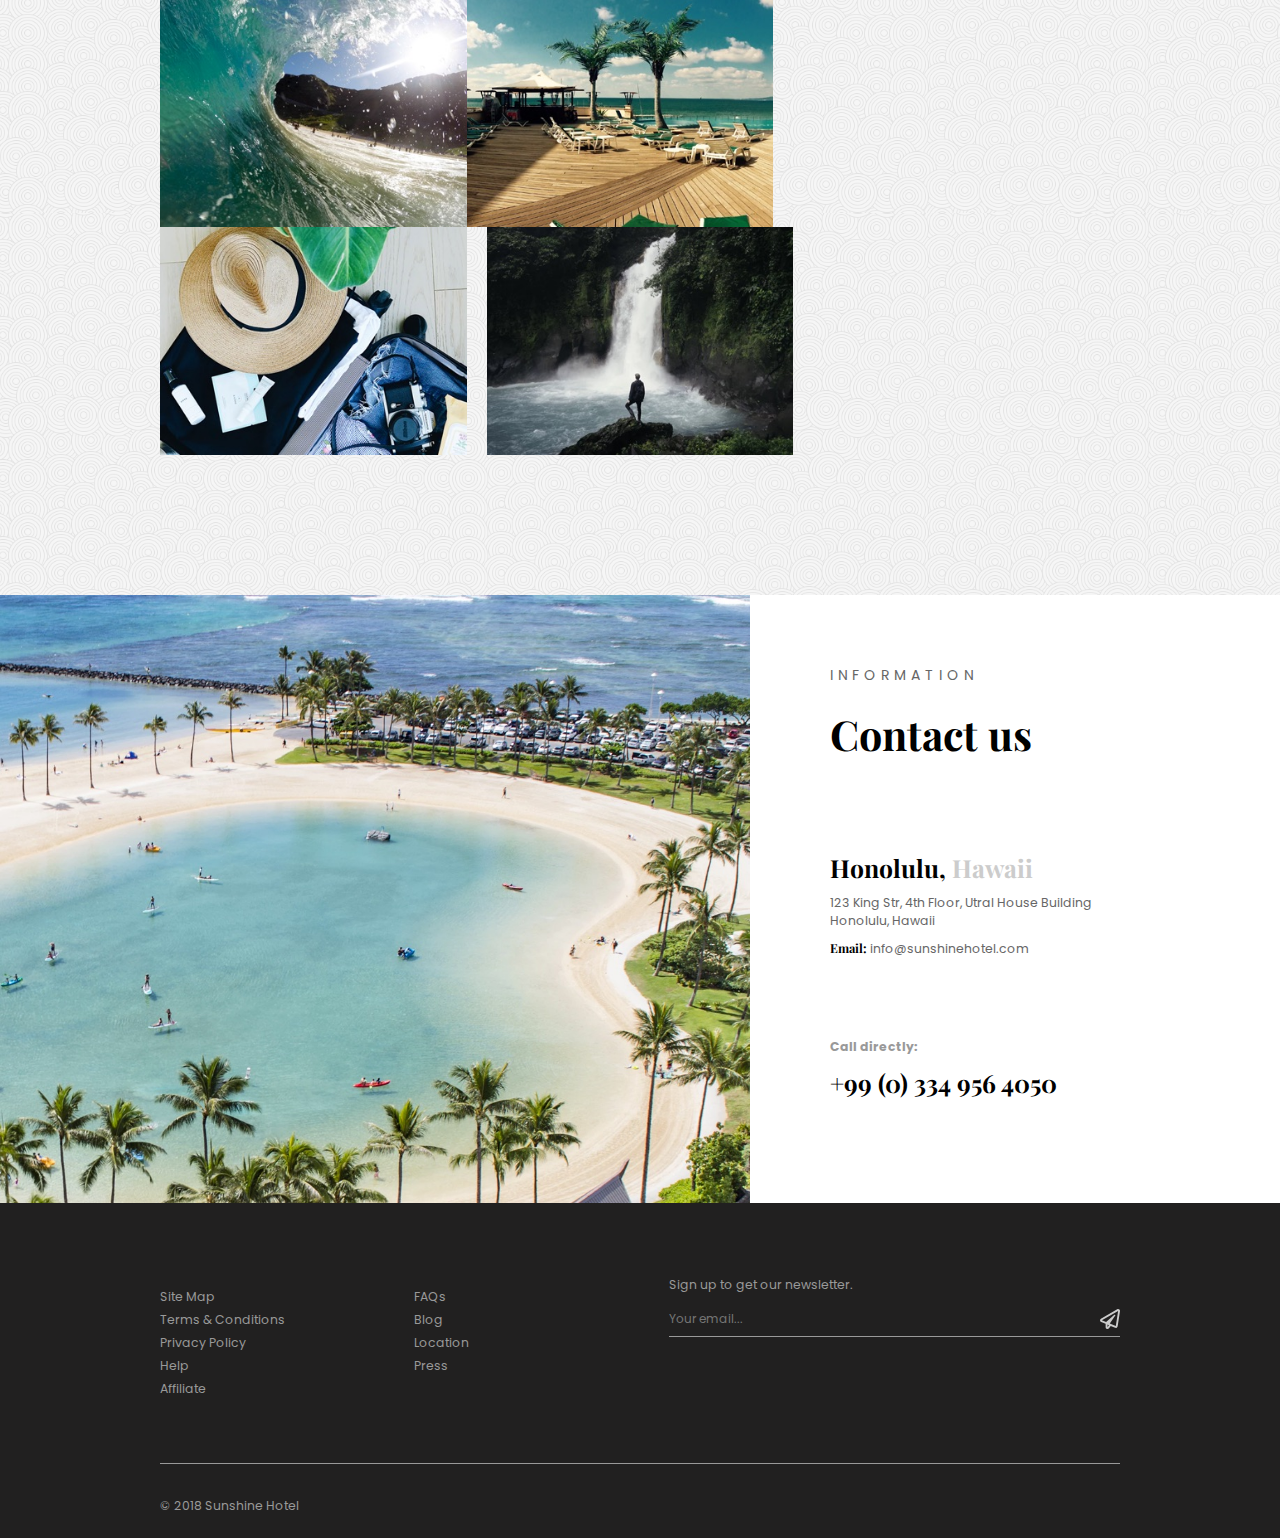
==== commit cf859808: "final draft?" ====
--- a/index.html
+++ b/index.html
@@ -73,11 +73,11 @@
                     <ul>
                         <li>
                             <h6 class="aboutHeader4 aboutHeader">Five Star Restaurants</h6>
-                            <p>Organized excursion, simple Travel adventure travelblogger travelblogger simple. Cure cute design whimsical, travelblogger darn colorful.</p>
+                            <p>Organized excursion, simple Travel adventure travelblogger travelblogger simple. Cure cute design whimsical.</p>
                         </li>
                         <li>
                             <h6 class="aboutHeader5 aboutHeader">All Inclusive</h6>
-                            <p>Travelblogger colorful whimsical wanderlust simple travelblogger pretty excursion. Adventure WordPress wanderlust modern.</p>
+                            <p>Travelblogger colorful whimsical wanderlust simple travelblogger pretty excursion. Adventure WordPress wanderlust modern. Colorful whimsical simple.</p>
                         </li>
                         <li>
                             <h6 class="aboutHeader6 aboutHeader">Wake Up Service</h6>
--- a/style.css
+++ b/style.css
@@ -150,7 +150,6 @@
 }
 
 /* NAV STYLES */
-
 .headerNav {
     background-color: #fff;
     height: 100%;
@@ -161,6 +160,45 @@
 
 .headerNav ul {
     position: relative;
+}
+
+.headerNav ul li {
+    font-weight: 700;
+    list-style-type: none;
+    margin: 0;
+    padding: 0;
+    float: left;
+    text-transform: uppercase;
+    margin-right: 28px;
+    margin-top: 30px;
+}
+
+.headerNav li:nth-of-type(3) {
+    margin-right: 0;
+}
+
+.headerNav a {
+    color: black;
+}
+
+.headerNav a:hover {
+    color: #999;
+}
+
+.headerNav i {
+    margin-top: 32px;
+    font-size: 16px;
+    margin-right: 28px;
+}
+
+.headerNav i:hover {
+    color: #999;
+}
+
+.headerNav li {
+    list-style-type: none;
+    margin: 0;
+    padding: 0;
 }
 
 .cartAmount {
@@ -182,52 +220,8 @@
     top: -2px;
 }
 
-.headerNav ul li {
-    font-weight: 700;
-    list-style-type: none;
-    margin: 0;
-    padding: 0;
-}
-
-.headerNav li:nth-of-type(3) {
-    margin-right: 0;
-}
-
-.headerNav a {
-    color: black;
-}
-
-.headerNav a:hover {
-    color: #999;
-}
-
-.headerNav i:hover {
-    color: #999;
-}
-
-.headerNav li {
-    list-style-type: none;
-    margin: 0;
-    padding: 0;
-}
-
-.headerNav ul li {
-    float: left;
-    text-transform: uppercase;
-    margin-right: 28px;
-    margin-top: 30px;
-}
-
-.headerNav i {
-    margin-top: 32px;
-    font-size: 16px;
-    margin-right: 28px;
-}
-
 /* FORM STYLES */
-
 /* global form */
-
 form {
     width: 100%;
 }
@@ -242,28 +236,27 @@
     color: black;
 }
 
-#subject {
+.commentSubject {
     margin-right: 0;
 }
 
 .commentName, 
 .commentEmail,
 .contactName,
-.contactEmail
- {
+.contactEmail {
     margin-right: 27px;
 }
 
-
 /* blog form */
-
-.commentEmail, .commentName, .subjectName {
+.commentEmail, 
+.commentName, 
+.subjectName {
     width: 275px;
     float: left;
     border: 0;
     border-bottom: 1px solid #999;
     color: #999;
-    margin-top: 10px;
+    margin-top: 30px;
     padding: 8px 0;
     font-family: "Poppins", sans-serif;
     font-size: 12px;
@@ -302,8 +295,9 @@
 }
 
 /* contact form */
-
- .contactName, .contactEmail, .contactSubject {
+ .contactName, 
+ .contactEmail, 
+ .contactSubject {
     background-color: white;
     border: 0;
     float: left;
@@ -315,7 +309,6 @@
     font-family: "Poppins", sans-serif;
     font-size: 12px;
 }
-
 
 .contactMessages {
     clear: both;
@@ -350,9 +343,7 @@
 }
 
 /* INDEX STYLES */
-
 /* about intro section */
-
 .aboutIntro {
     background-color: #ededed;
     margin: 0 auto;
@@ -401,6 +392,19 @@
 }
 
 /* more about section */
+.about p {
+    color: #999999;
+    line-height: 25px;
+}
+
+.about h6 {
+    margin: 10px 0;
+    text-transform: uppercase;
+}
+
+.about li {
+    margin: 30px 0;
+}
 
 .about {
     background-color: white;
@@ -410,20 +414,6 @@
 .aboutImg {
     float: left;
     width: 37%;
-}
-
-.about p {
-    color: #999999;
-    line-height: 25px;
-}
-
-.about h6 {
-    margin: 10px 0;
-    text-transform: uppercase;
-}
-
-.about li {
-    margin: 30px 0;
 }
 
 .aboutInfo {
@@ -434,19 +424,28 @@
     transform: translateY(10%);
 }
 
-.aboutLeft, .aboutRight {
+.aboutLeft, 
+.aboutRight {
     width: 35%;
     float: left;
+}
+
+.aboutLeft p, 
+.aboutRight p {
+    margin-top: 10px;
 }
 
 .aboutLeft {
     margin-left: 200px;
 }
 
+.aboutRight {
+    float: left;
+    margin-left: 10px;
+}
+
 .aboutHeader {
     text-transform: uppercase;
-    font-family: 'Poppins', sans-serif;
-    font-size: 18px;
     color: black;
     position: relative;
 }
@@ -455,7 +454,7 @@
     font-family: "Font Awesome 5 Free";
     font-weight: 900;
     content: '';
-    font-size: 30px;
+    font-size: 3rem;
     float: left;
     position: absolute;
     top: 0;
@@ -487,22 +486,24 @@
     content: '\f0f3';
 }
 
-.aboutLeft p, .aboutRight p {
-    margin-top: 10px;
-}
-
-.aboutRight {
-    float: left;
-}
-
 /* testimonials section */
-
 .testimonialsExplore {
     position: relative;
     text-align: center;
     padding: 140px 0;
     background-image: url("images/backgroundImage.png");
     background-repeat: repeat;
+}
+
+.testimonials i {
+    margin: 10px;
+}
+
+.testimonials h6 {
+    margin-top: 50px;
+    font-weight: 400;
+    font-style: italic;
+    line-height: 30px;
 }
 
 .testimonials {
@@ -528,24 +529,15 @@
     font-size: 25px;
 }
 
-.fa-chevron-left path, .fa-chevron-right path {
+.fa-chevron-left path, 
+.fa-chevron-right path {
     stroke: none;
     fill: #000;
 }
 
-.fa-chevron-left path:hover, .fa-chevron-right path:hover {
+.fa-chevron-left path:hover, 
+.fa-chevron-right path:hover {
     fill: #999;
-}
-
-.testimonials i {
-    margin: 10px;
-}
-
-.testimonials h6 {
-    margin-top: 50px;
-    font-weight: 400;
-    font-style: italic;
-    line-height: 30px;
 }
 
 .rating {
@@ -580,7 +572,6 @@
 }
 
 /* gallery section */
-
 .gallerySection {
     text-align: center;
     clear: both;
@@ -593,11 +584,14 @@
     margin-right: 20px;
 }
 
-.img1, .img2, .img3 {
+.img1, 
+.img2, 
+.img3 {
     margin-bottom: 20px;
 }
 
-.img3, .img6 {
+.img3, 
+.img6 {
     margin: 0;
 }
 
@@ -653,15 +647,6 @@
 }
 
 /* article section */
-
-article img:first-of-type {
-    width: 60px;
-    border-radius: 50%;
-    float: left;
-    margin-top: 30px;
-    margin-right: 10px;
-}
-
 article {
     text-align: left;
 }
@@ -688,6 +673,14 @@
     padding-top: 50px;
 }
 
+article img:first-of-type {
+    width: 60px;
+    border-radius: 50%;
+    float: left;
+    margin-top: 30px;
+    margin-right: 10px;
+}
+
 article > p {
     margin: 30px 0;
     color: #999;
@@ -717,7 +710,6 @@
 }
 
 /* related posts section */
-
 .related {
     clear: both;
     width: 100%;
@@ -780,8 +772,8 @@
 }
 
 /* comment section */
-
-.comments, .leaveComment {
+.comments, 
+.leaveComment {
     text-align: left;
     padding-top: 80px;
 }
@@ -798,7 +790,8 @@
     line-height: 30px;
 }
 
-.comment a, .comment p:first-of-type  {
+.comment a, 
+.comment p:first-of-type  {
     display: inline-block;
     font-family: 'Poppins', sans-serif;
 }
@@ -857,9 +850,7 @@
 }
 
 /* CONTACT STYLES */
-
 /* global */
-
 .contact  {
     clear:both;
     background-color: white;
@@ -886,7 +877,8 @@
     color: #666;
 }
 
-.contactInfo h5, .contactInfo strong {
+.contactInfo h5, 
+.contactInfo strong {
     font-family: "Playfair Display", serif;
 }
 
@@ -911,7 +903,6 @@
 }
 
 /* contact details section */
-
 .contactMain h3 {
     margin: 0;
     margin-bottom: 10px;
@@ -922,7 +913,6 @@
 }
 
 /* contact methods section */
-
 .contactMethods {
     width: 100%;
 }
@@ -971,7 +961,6 @@
 }
 
 /* FOOTER STYLES */
-
 footer {
     background-color: #212020;
     padding-top: 70px;
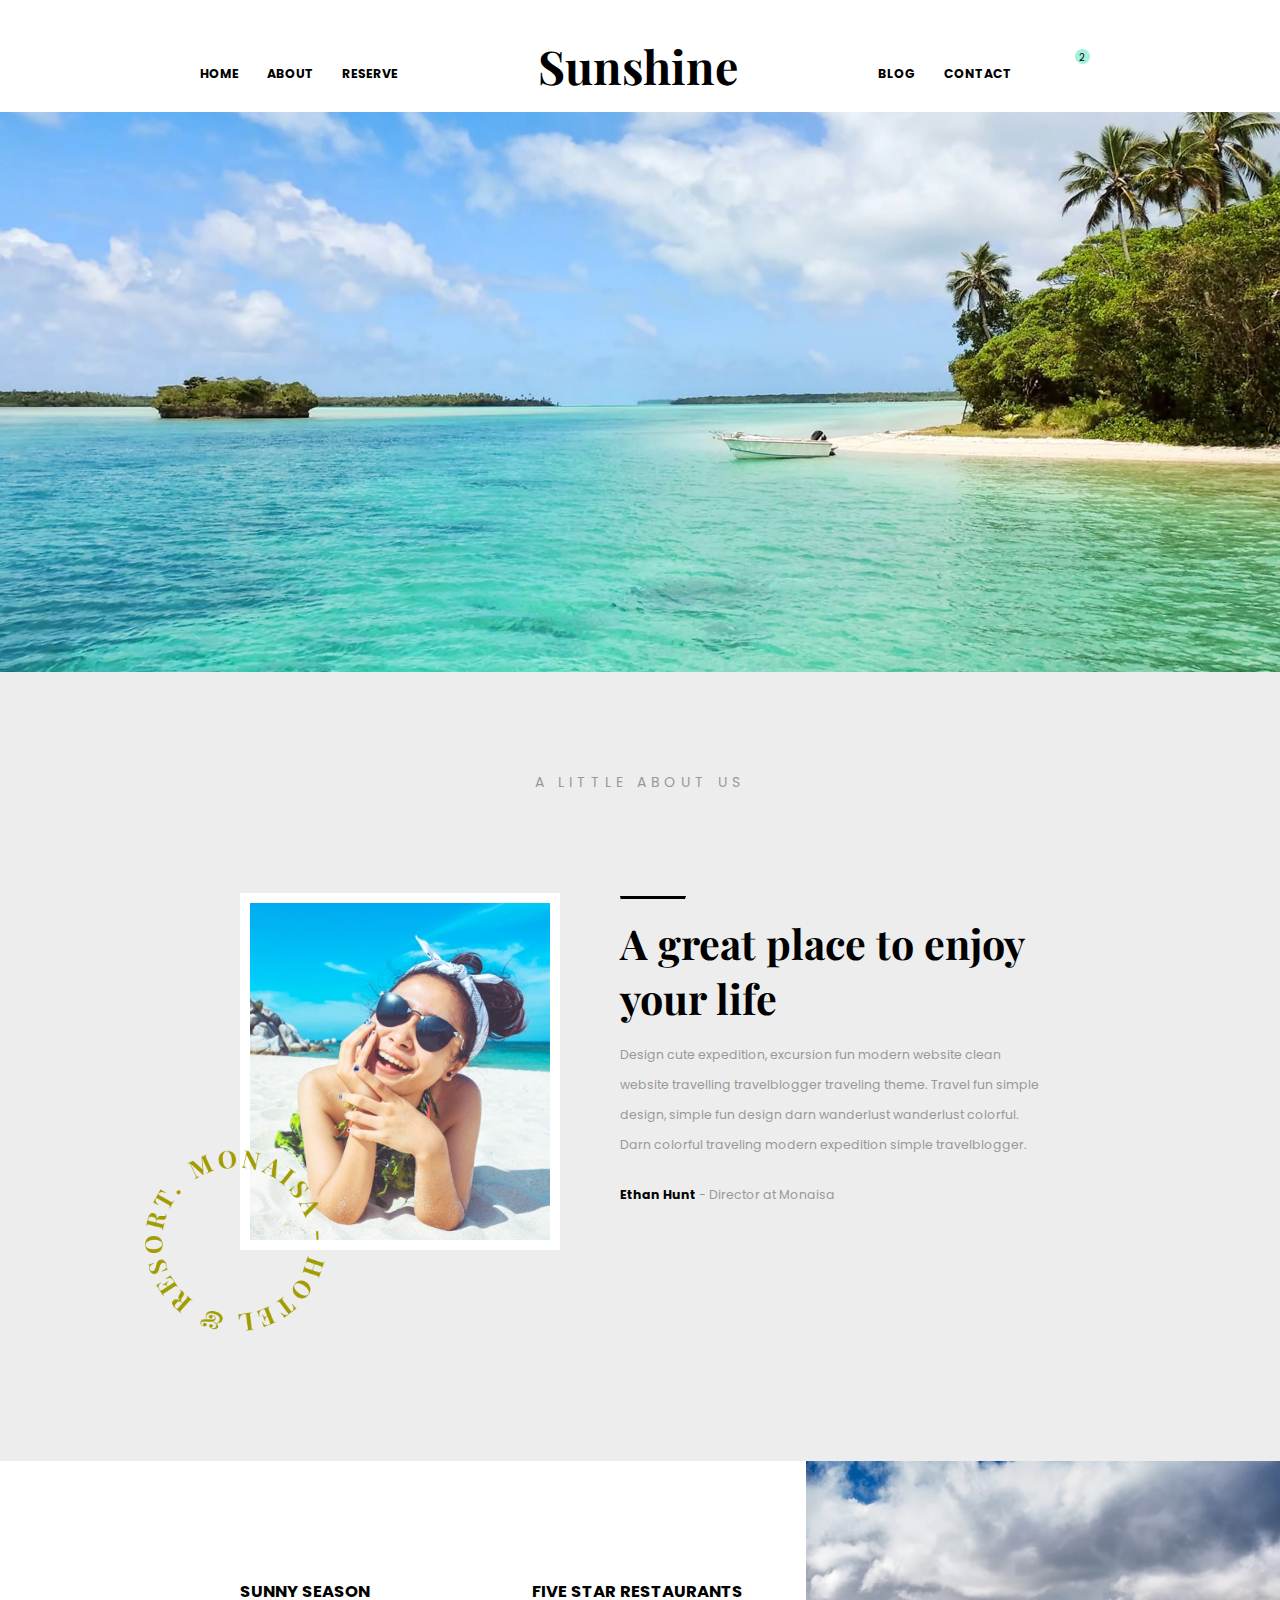
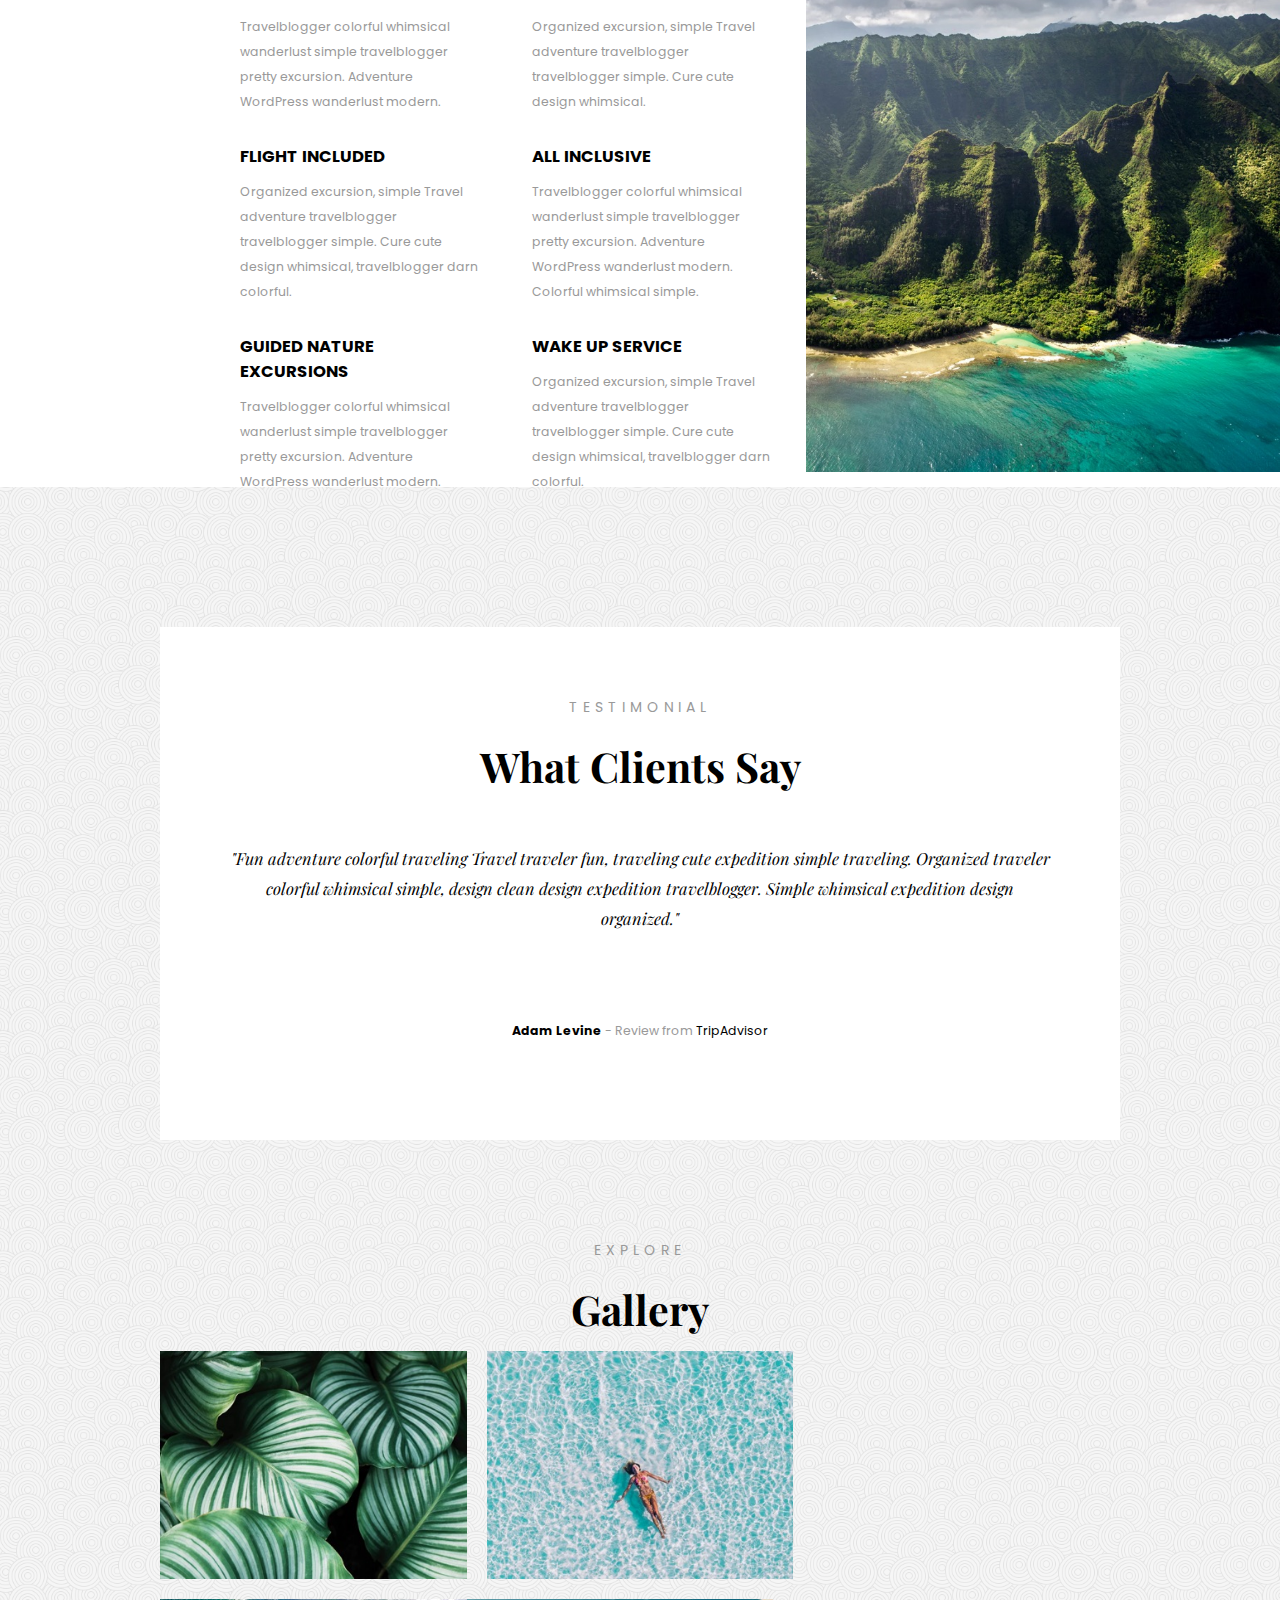
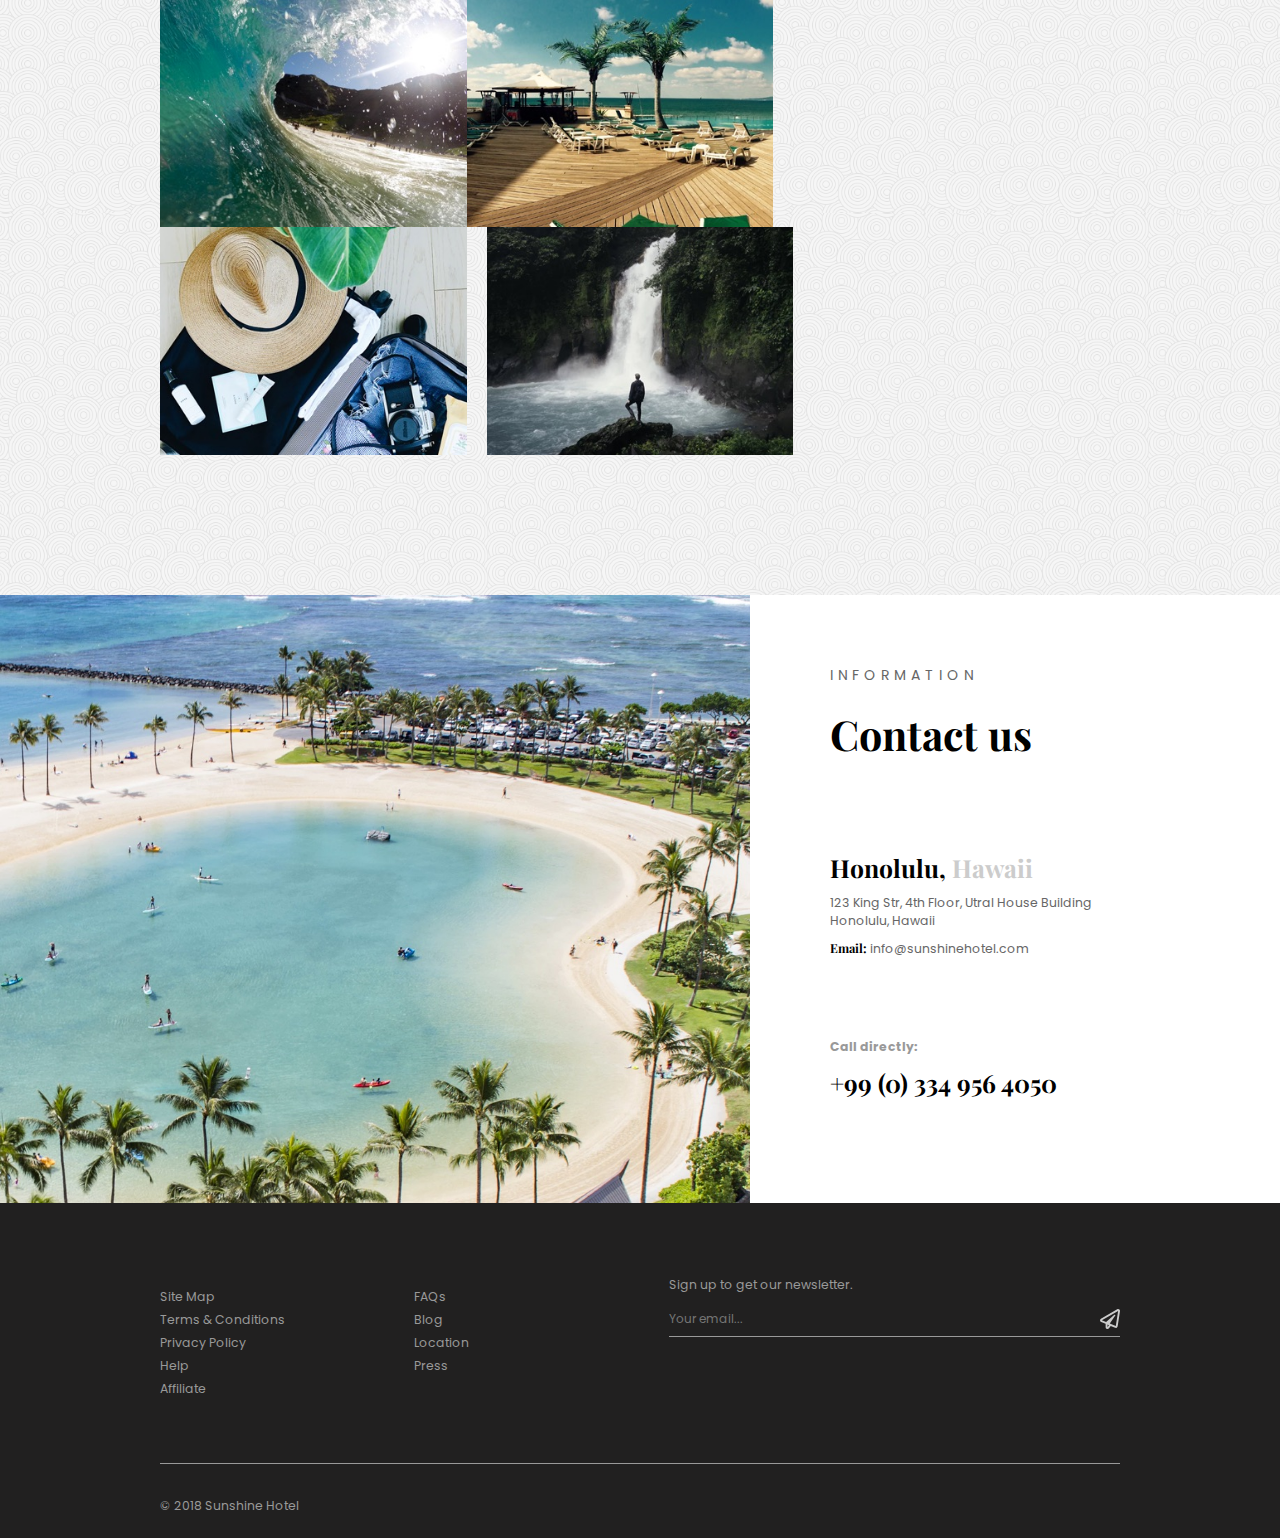
==== commit f8f14fde: "final draft..?" ====
--- a/index.html
+++ b/index.html
@@ -14,41 +14,35 @@
     <nav class="headerNav">
         <div class="wrapper">
             <ul>
-                <li><a href="#">Home</a></li>
+                <li><a href="index.html">Home</a></li>
                 <li><a href="#">About</a></li>
                 <li><a href="#">Reserve</a></li>
                 <h1>Sunshine</h1>
-                <li><a href="#">Blog</a></li>
-                <li><a href="#">Contact</a></li>
-                <a href="#">
-                <i class="fas fa-search"></i>
-                </a>
-                <a href="#">
-                <i class="fas fa-shopping-bag"></i>
-                </a>
-                <div class="cartAmount">
-                    <p>2</p>
-                </div>
+                <li><a href="blog.html">Blog</a></li>
+                <li><a href="contact.html">Contact</a></li>
+                <a href="#"></a><i class="fas fa-search"></i></a>
+                <a href="#"><i class="fas fa-shopping-bag"></i></a>
+                <div class="cartAmount"><p>2</p></div>
             </ul>
         </div>
     </nav>
     <!-- HEADER SECTION -->
     <header>
-        <img src="images/home-1.jpeg" alt="">
+        <img src="images/home-1.jpeg" alt="ocean scene with small islands with palm trees and a small boat in the water">
     </header>
     <!-- MAIN SECTION -->
     <main>
         <!-- intro section -->
         <section class="aboutIntro clearfix">
             <p class="pSmall">A Little About Us</p>
-            <div class="aboutIntroImg"><img src="images/home-2.jpeg" alt=""></div>
+            <div class="aboutIntroImg"><img src="images/home-2.jpeg" alt="young woman in sunglasses smiling while lying on the sand"></div>
             <div class="aboutIntroText clearfix">
             <hr>
             <h2>A great place to enjoy your life</h2>
             <p>Design cute expedition, excursion fun modern website clean website travelling travelblogger traveling theme. Travel fun simple design, simple fun design darn wanderlust wanderlust colorful. Darn colorful traveling modern expedition simple travelblogger.</p>
-            <p><strong>Ethan Hunt</strong> -  Director at Monalisa</p>
+            <p><strong>Ethan Hunt</strong> -  Director at Monaisa</p>
             </div>
-            <div class="circle"><img src="images/home-circle-text.png" alt=""></div>
+            <div class="circle"><img src="images/home-circle-text.png" alt="text saying Hotel and Resort Monaisa"></div>
         </section>
         <!-- more info section -->
         <section class="about clearfix">
@@ -87,7 +81,7 @@
                 </div>
             </div>
             <div class="aboutImg">
-                <img src="images/home-3.jpeg" alt="">
+                <img src="images/home-3.jpeg" alt="scene of lush mountain range by the ocean">
             </div>
         </section>
         <!-- testimonials section -->
@@ -113,22 +107,22 @@
                 <h2>Gallery</h2>
                 <div class="galleryImages wrapper clearfix">
                     <div class="galleryImg img1">
-                        <img src="images/home-4.jpeg" alt="">
+                        <img src="images/home-4.jpeg" alt="close up of large green leaves">
                     </div>
                     <div class="galleryImg img2">
-                        <img src="images/home-5.jpeg" alt="">
+                        <img src="images/home-5.jpeg" alt="aerial photo of woman floating on her back in water">
                     </div>
                     <div class="galleryImg img3">
-                        <img src="images/home-6.jpeg" alt="">   
+                        <img src="images/home-6.jpeg" alt="wave closeup in the ocean">   
                     </div>
                     <div class="galleryImg img4">
-                        <img src="images/home-7.jpeg" alt="">
+                        <img src="images/home-7.jpeg" alt="scene of boardwalk with palm trees and chairs">
                     </div>
                     <div class="galleryImg img5">
-                        <img src="images/home-8.jpeg" alt="">                    
+                        <img src="images/home-8.jpeg" alt="aerial photo of panama hat, camera and various things in open suitcase">                    
                     </div>
                     <div class="galleryImg img6">
-                        <img src="images/home-9.jpeg" alt="">
+                        <img src="images/home-9.jpeg" alt="person standing in front of waterfall">
                     </div>
                 </section>
             </div>
@@ -136,7 +130,7 @@
         <!-- contact section -->
         <section class="contact clearfix">
             <div class="contactImg clearfix">
-                <img src="images/home-10.jpeg" alt="">
+                <img src="images/home-10.jpeg" alt="aerial shot of water with people and kayaks by the ocean">
             </div>
             <div class="contactInfo">
                 <p class="pSmall">Information</p>
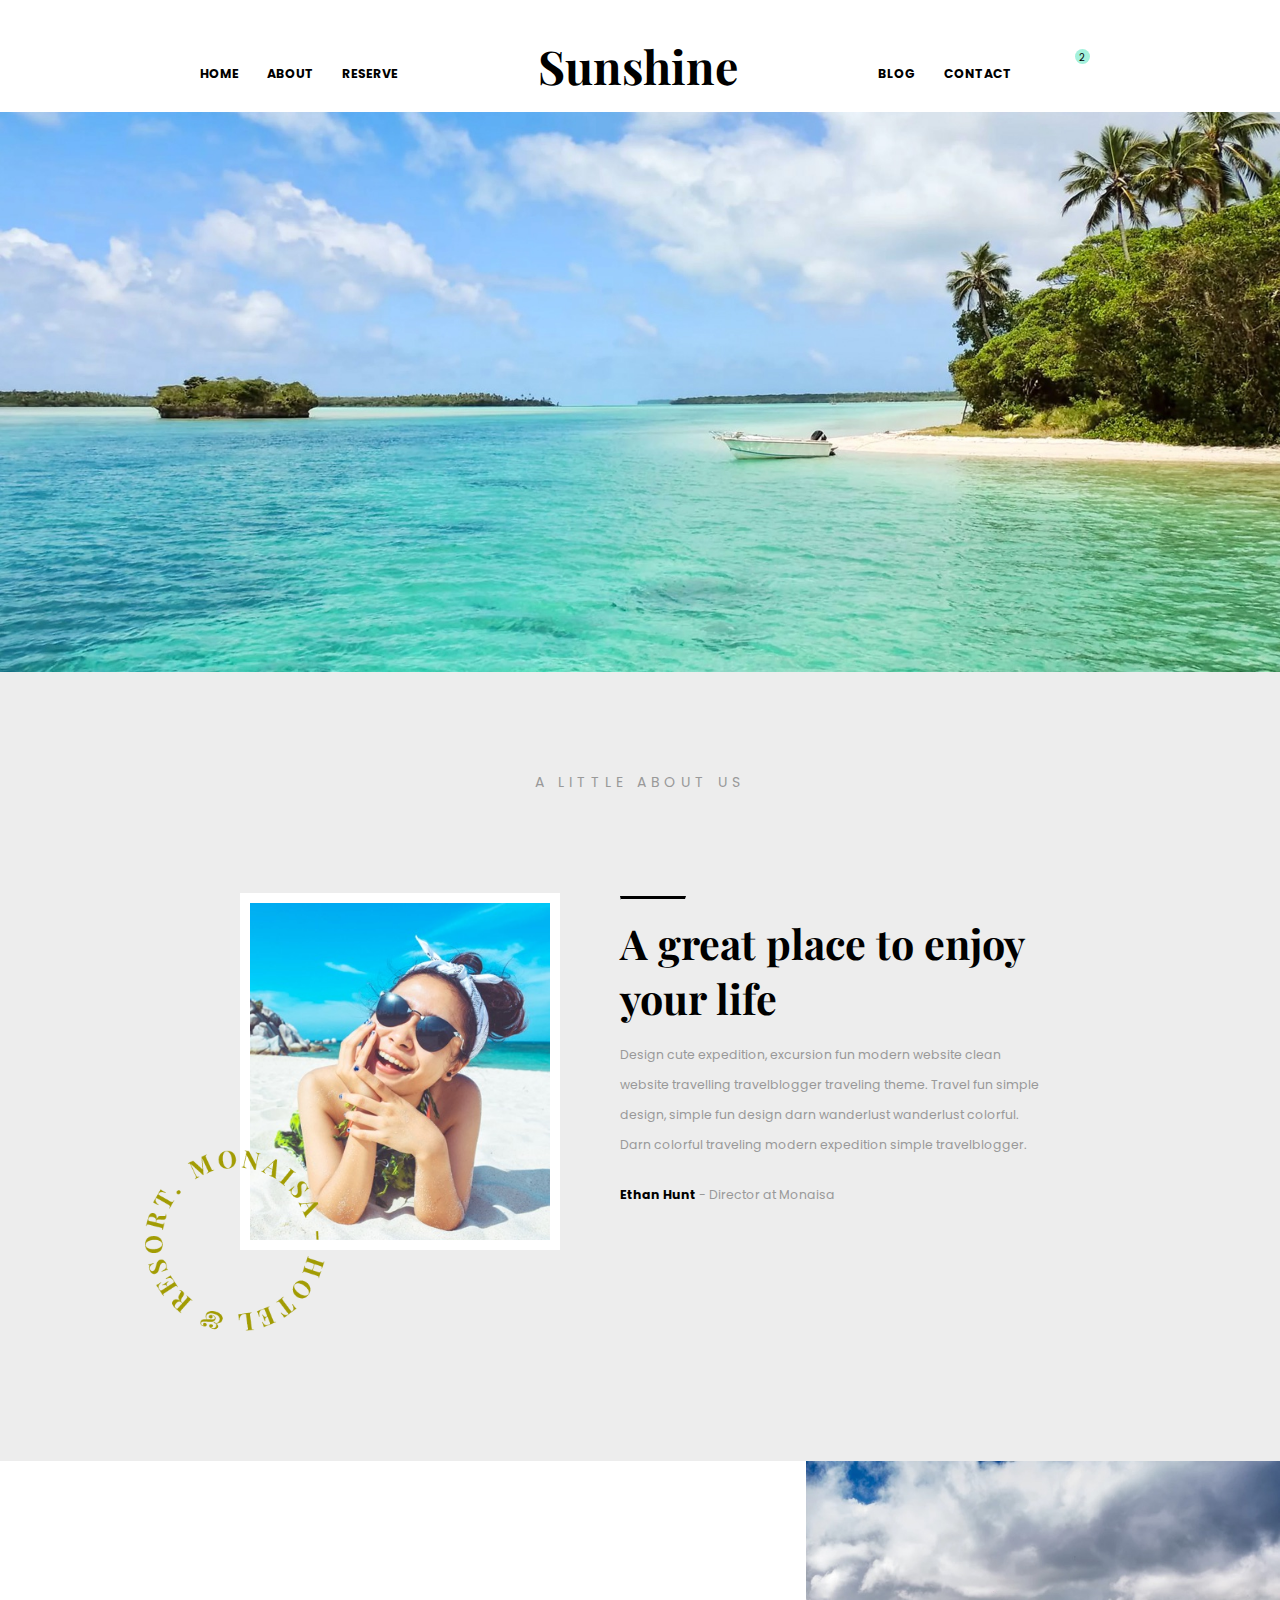
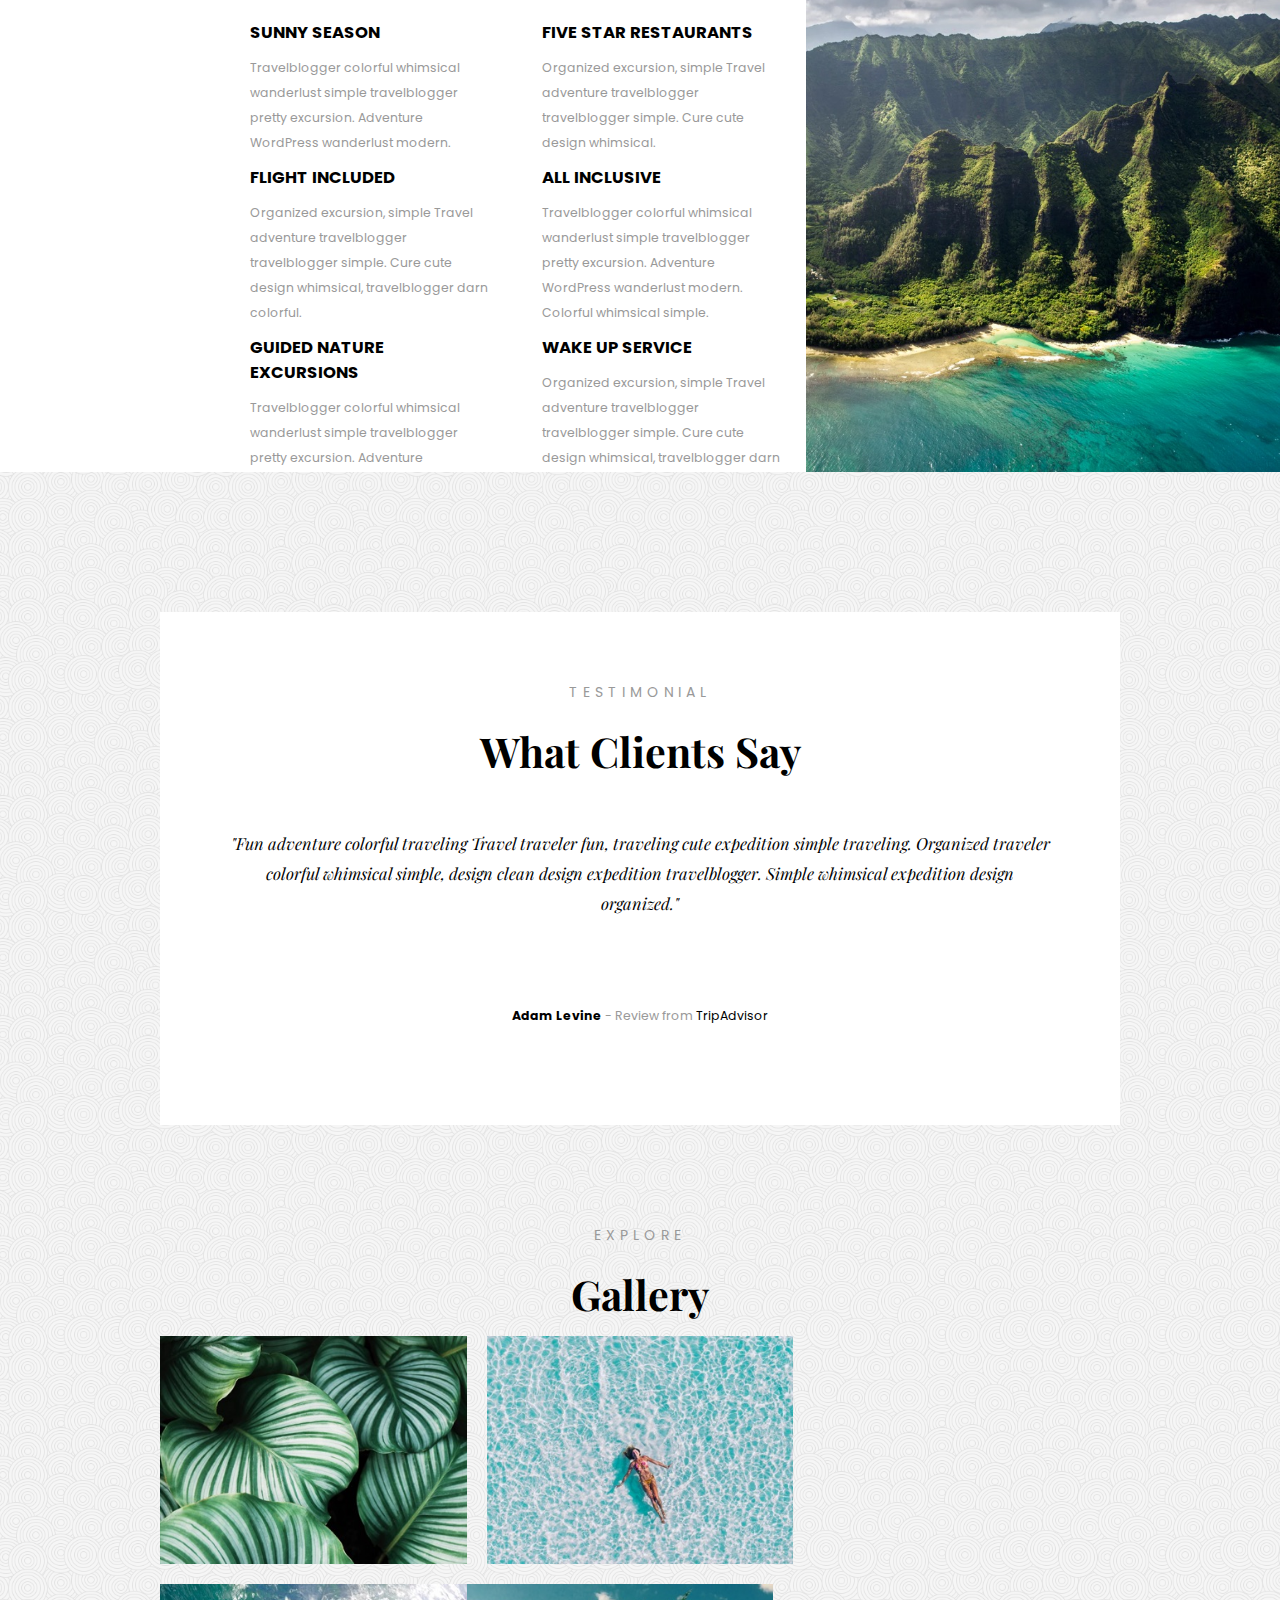
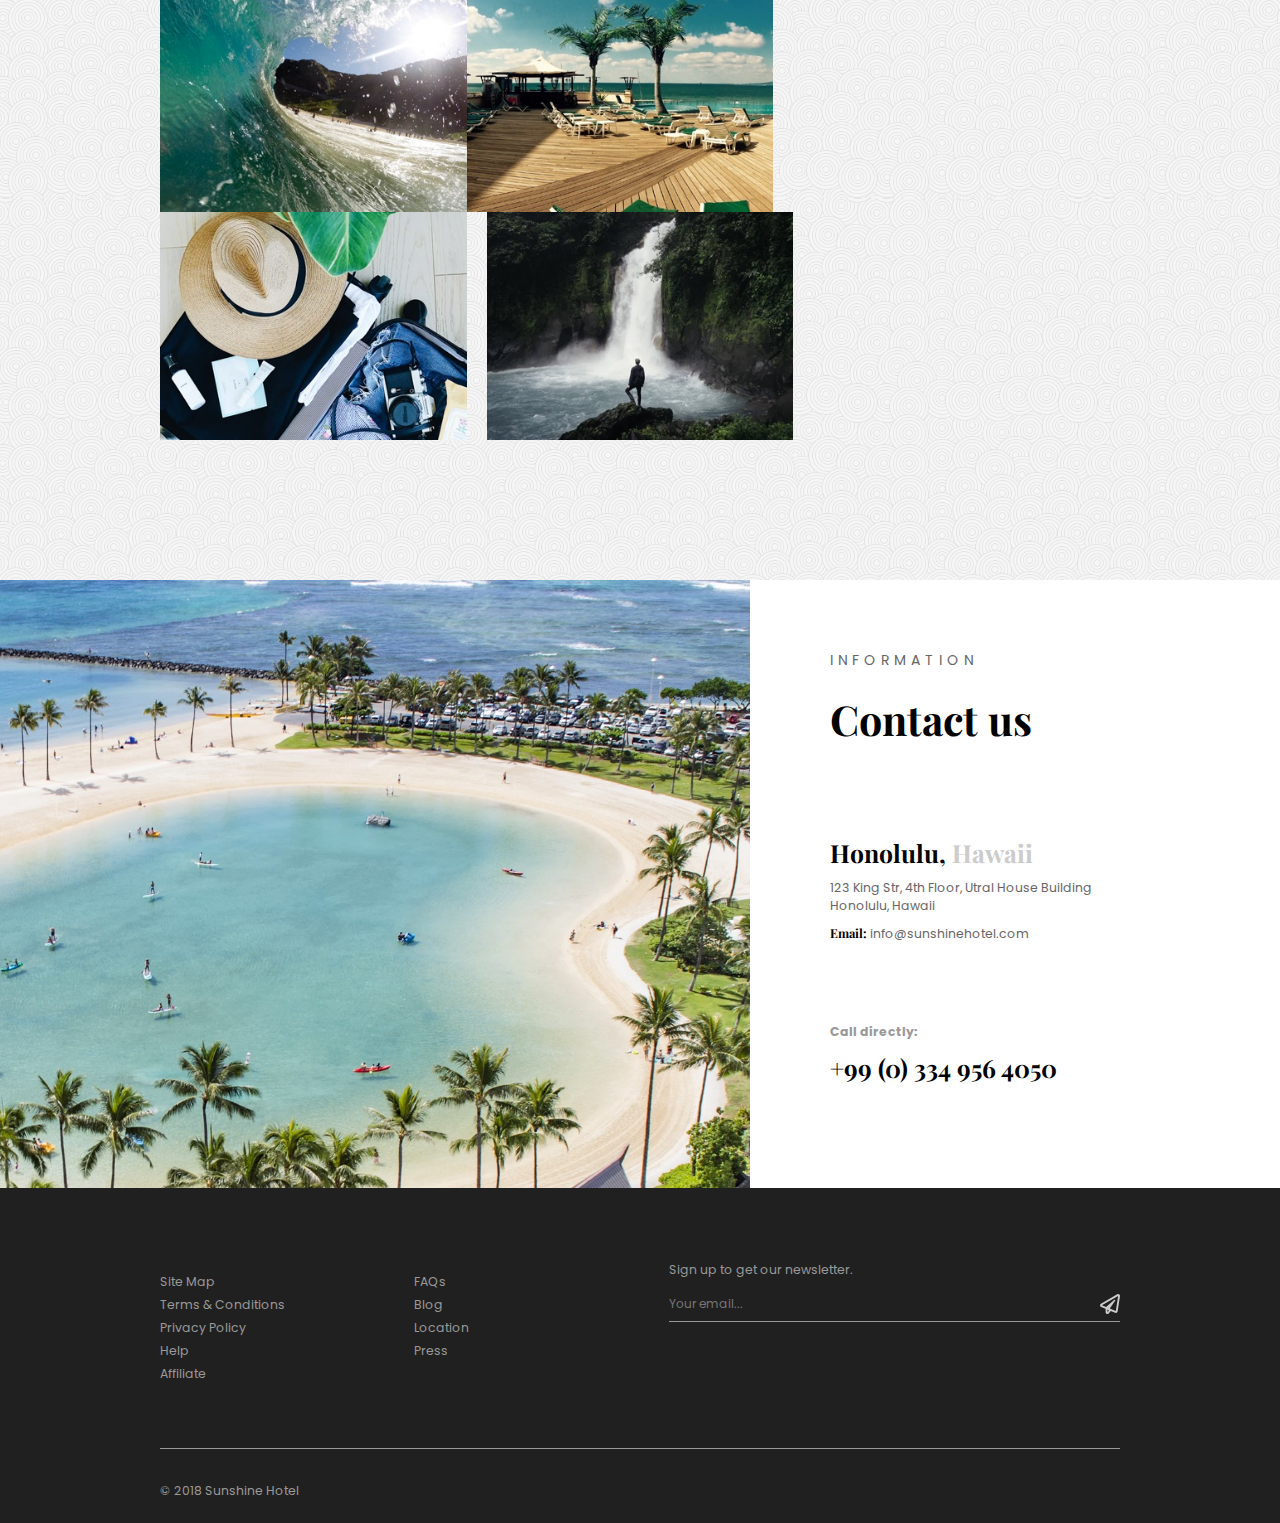
==== commit e4aa5fba: "final" ====
--- a/index.html
+++ b/index.html
@@ -173,21 +173,9 @@
             <div class="wrapper">
                 <p>&copy; 2018 Sunshine Hotel</p>
                 <ul>
-                    <li>
-                        <a href="#">
-                            <i class="fab fa-instagram"></i>
-                        </a>
-                    </li>
-                    <li>
-                        <a href="#">
-                            <i class="fab fa-twitter"></i>
-                        </a>
-                    </li>
-                    <li>
-                        <a href="#">
-                            <i class="fab fa-facebook-f"></i>
-                        </a>
-                    </li>
+                    <li><a href="#"><i class="fab fa-instagram"></i></a></li>
+                    <li><a href="#"><i class="fab fa-twitter"></i></a></li>
+                    <li><a href="#"><i class="fab fa-facebook-f"></i></a></li>
                 </ul> 
             </div>
         </div>
--- a/style.css
+++ b/style.css
@@ -402,10 +402,6 @@
     text-transform: uppercase;
 }
 
-.about li {
-    margin: 30px 0;
-}
-
 .about {
     background-color: white;
     width: 100%;
@@ -419,9 +415,7 @@
 .aboutInfo {
     float: left;
     width: 63%;
-    padding: 2% 0;
-    height: 100%;
-    transform: translateY(10%);
+    transform: translateY(30%);
 }
 
 .aboutLeft, 
@@ -436,7 +430,7 @@
 }
 
 .aboutLeft {
-    margin-left: 200px;
+    margin-left: 26%;
 }
 
 .aboutRight {
